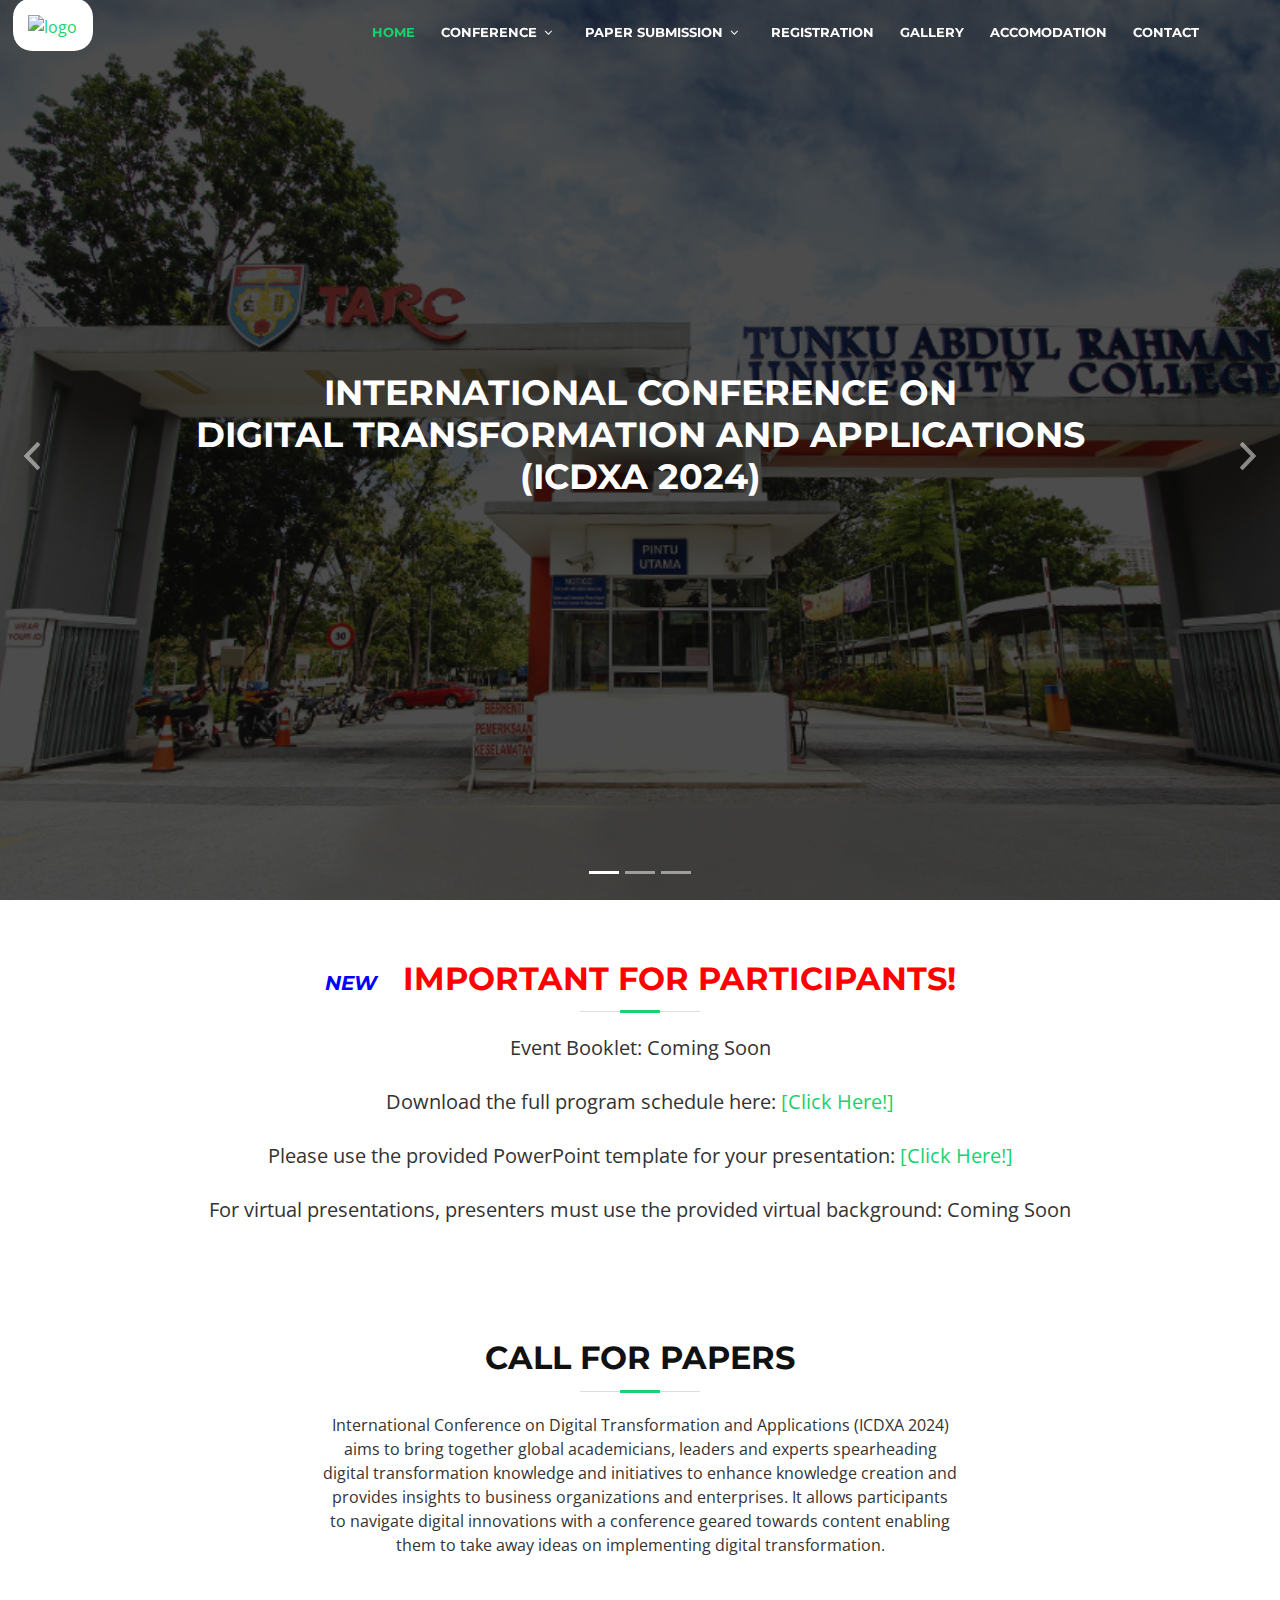
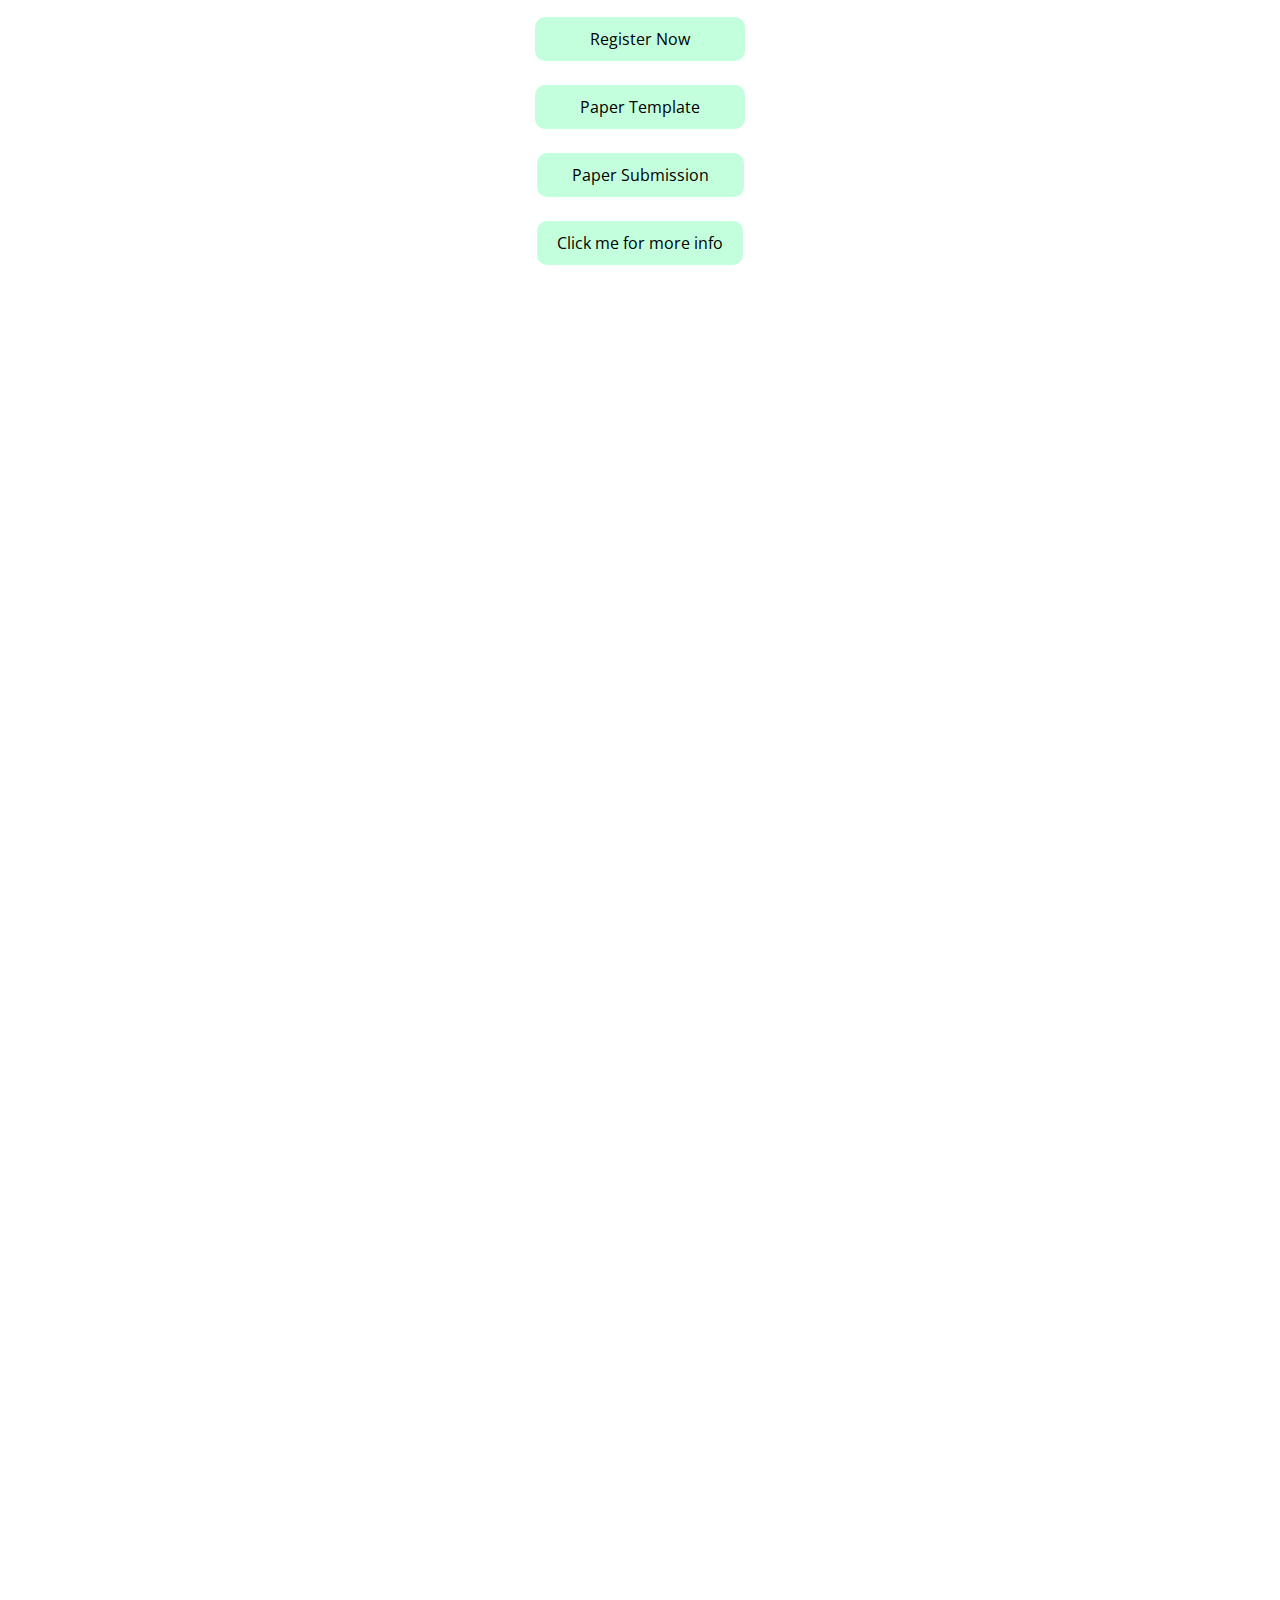
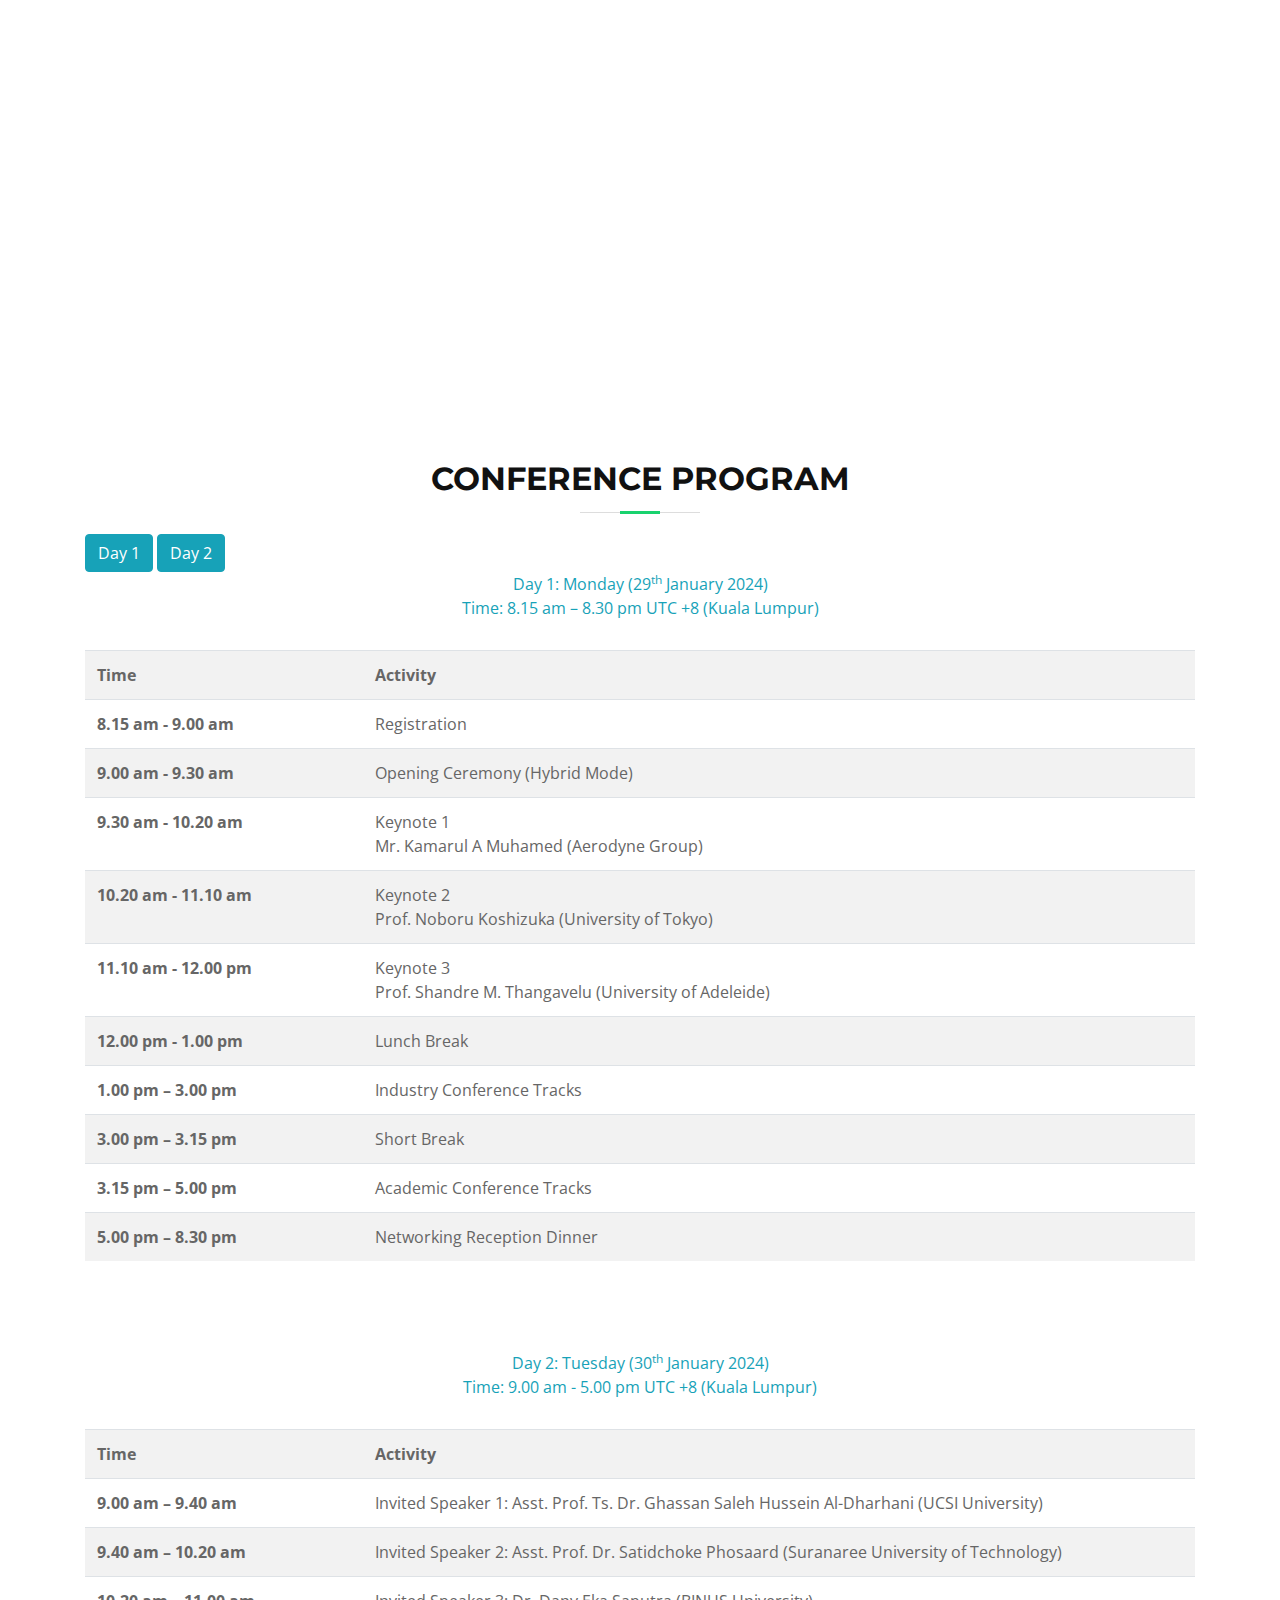
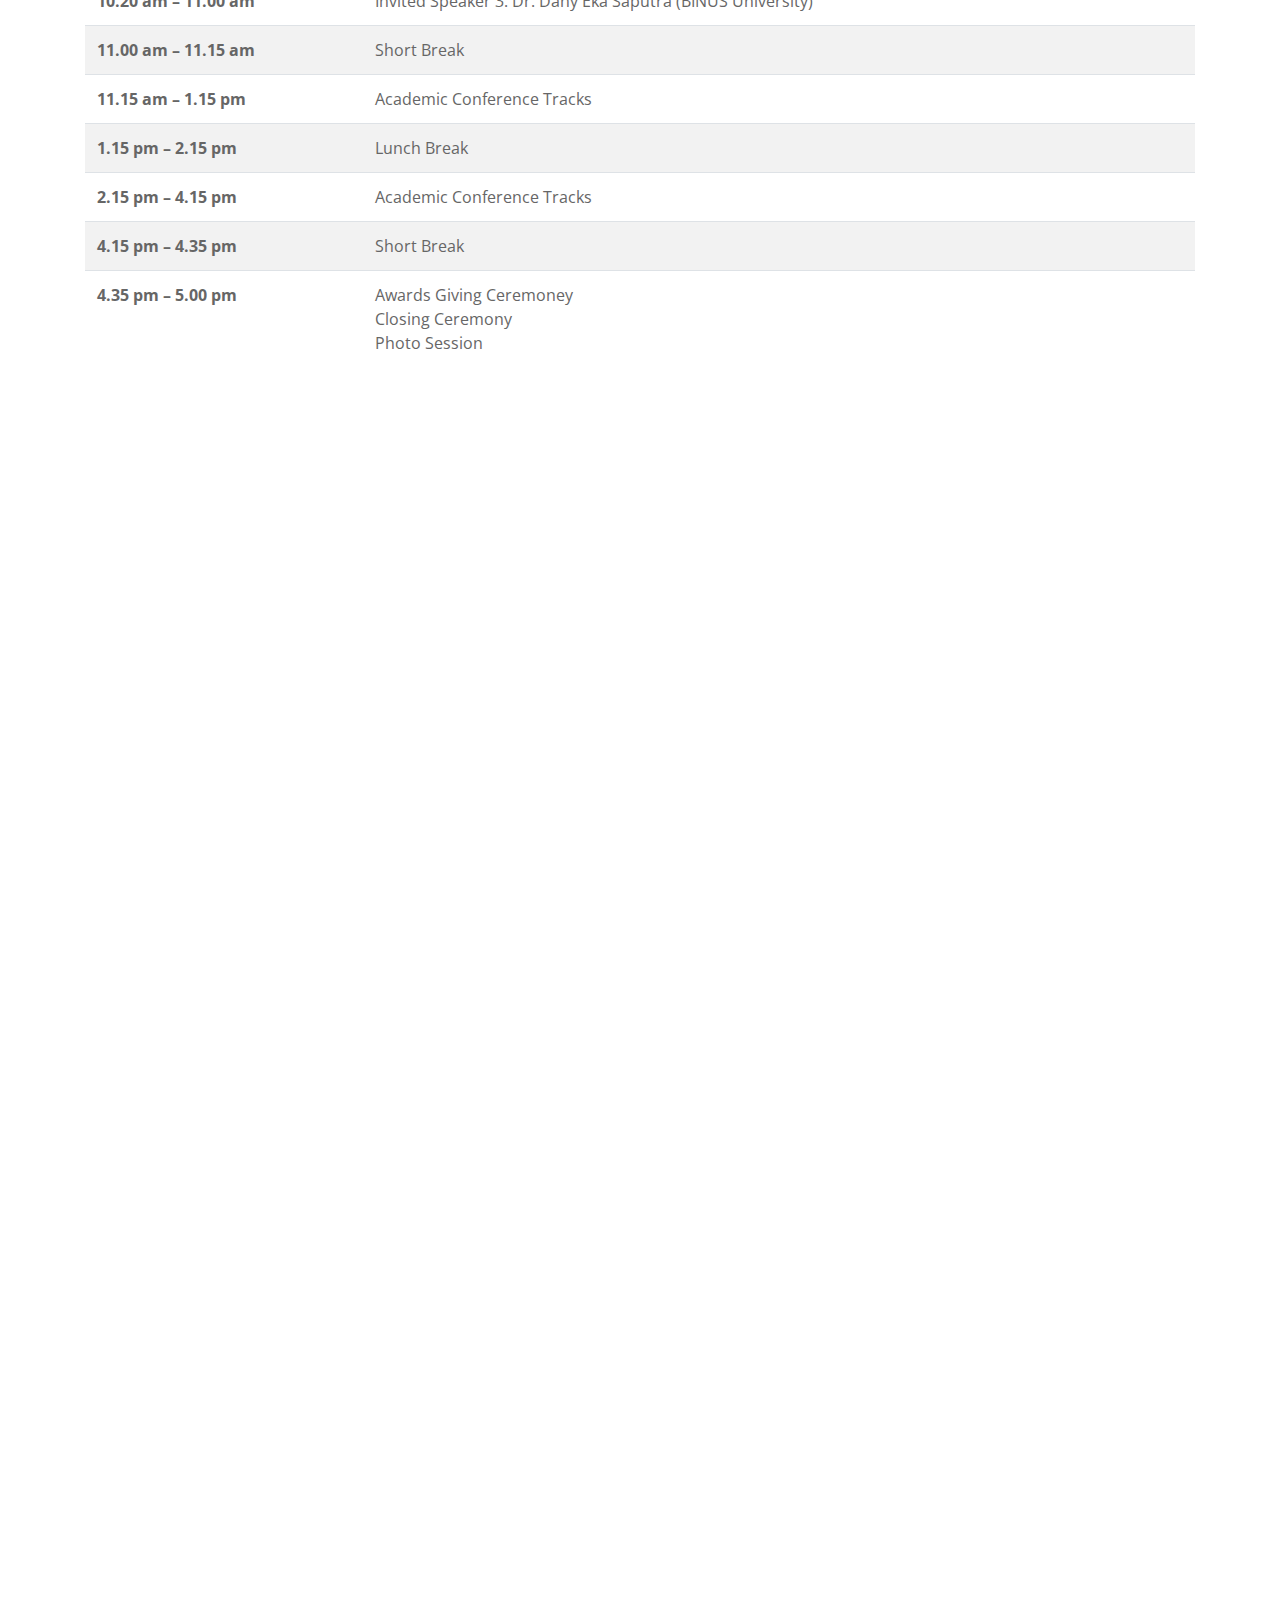
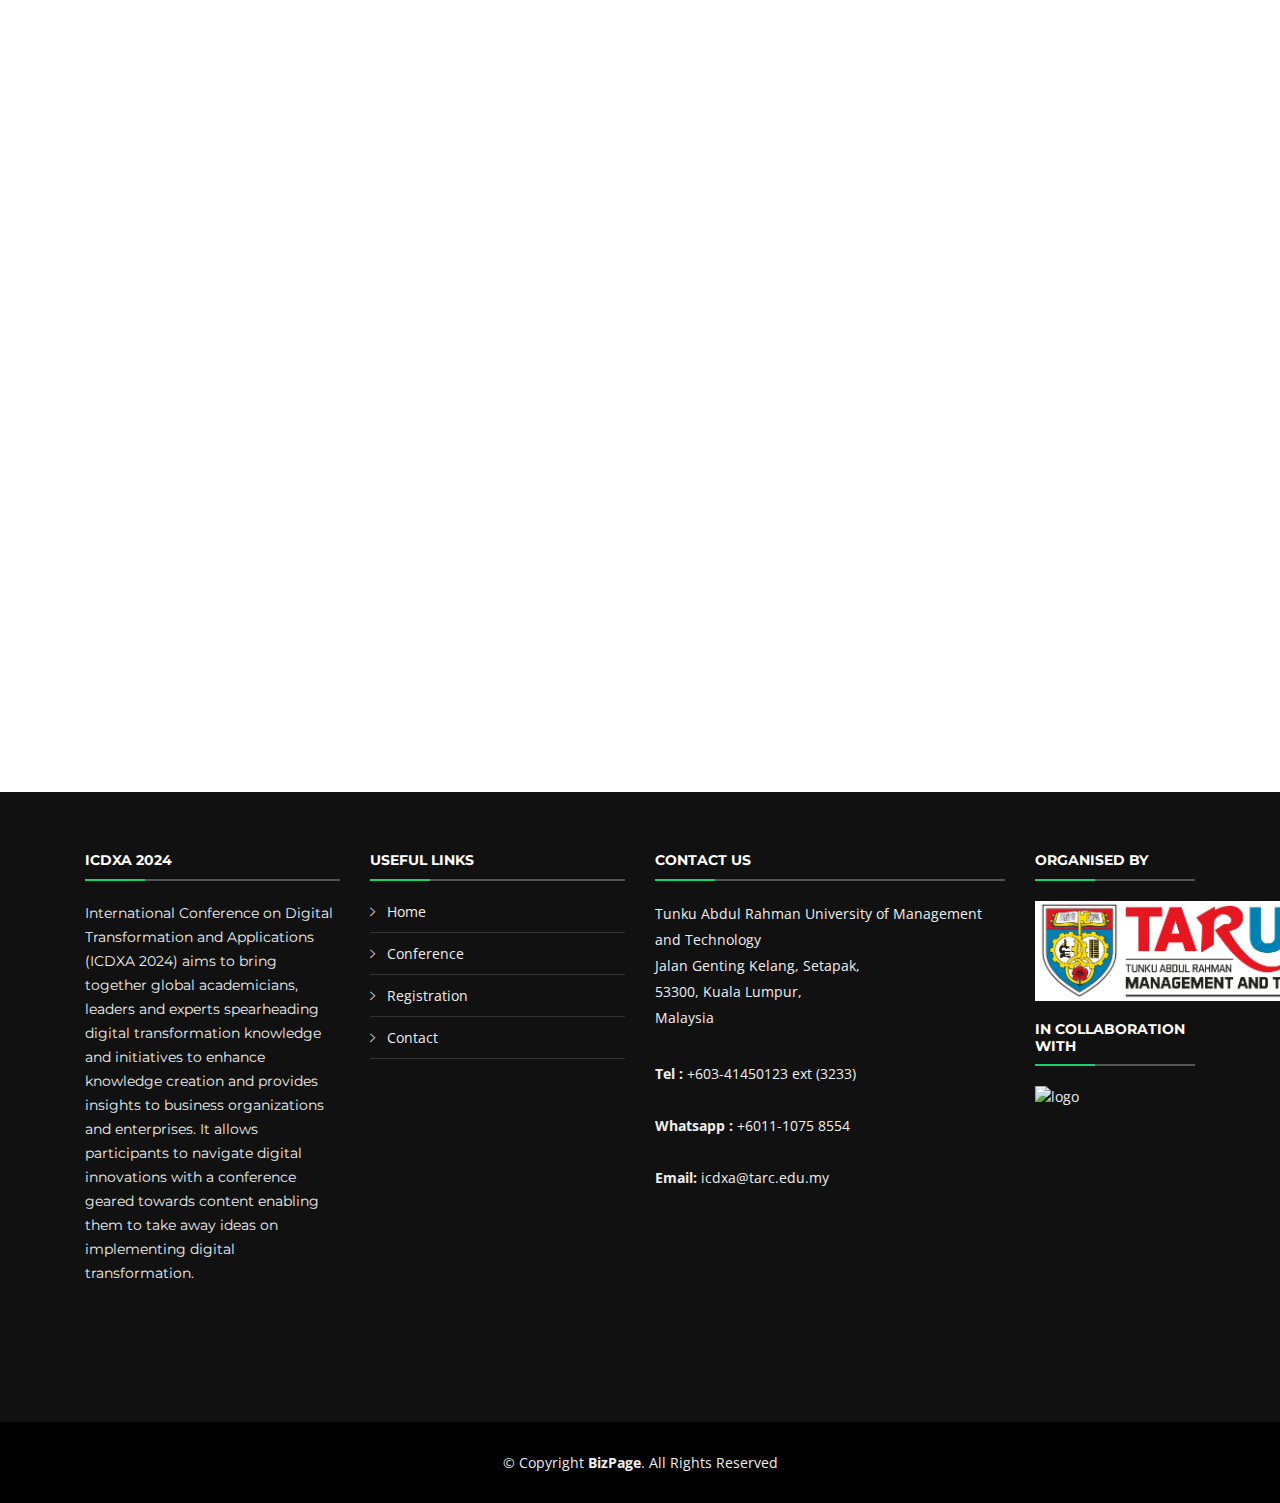
==== index.html @ 0aa887f3 "Merge branch 'main' of https://github.com/ICDXA/icdxa" ====
﻿<!DOCTYPE html>
<html lang="en">

<head>
  <meta charset="utf-8">
  <title>ICDXA 2024</title>
  <meta content="width=device-width, initial-scale=1.0" name="viewport">
  <meta name="description" content="The 1st International Conference on Digital Transformation and Applications brings you a unique experience with the speeches from renowned speakers, 
best presentations, roundtable discussions, networking opportunities and many more.">
  <meta name="keywords"
    content="ICDXA, ICDXA 2021, Digital Transformations, International Conference, Data Science and Analytics, Computational Intelligence, Infrastructure and Security, Internet of Things, Digital Innovations and Applications, Paper Submission, ">

  <!-- Favicons -->
  <link href="img/logo.png" rel="icon">
  <link href="img/logo.png" rel="apple-touch-icon">
  <link href="img/favicon.png" rel="icon" type="image/img" />
 
  <!-- Google Fonts -->
  <link href="https://fonts.googleapis.com/css?family=Open+Sans:300,300i,400,400i,700,700i|Montserrat:300,400,500,700"
    rel="stylesheet">

  <!-- Bootstrap CSS File -->
  <link href="lib/bootstrap/css/bootstrap.min.css" rel="stylesheet">

  <!-- Libraries CSS Files -->
  <link href="lib/font-awesome/css/font-awesome.min.css" rel="stylesheet">
  <link href="lib/animate/animate.min.css" rel="stylesheet">
  <link href="lib/ionicons/css/ionicons.min.css" rel="stylesheet">
  <link href="lib/owlcarousel/assets/owl.carousel.min.css" rel="stylesheet">
  <link href="lib/lightbox/css/lightbox.min.css" rel="stylesheet">

  <!-- Main Stylesheet File -->
  <link href="css/style.css" rel="stylesheet">


</head>

<body>
<!--   <div id="alert" class="alert alert-warning alert-dismissible fade show" role="alert">
    Hey there, if you're a presenter, kindly click on the link to <a href="#presenter-alert">view the research presentation schedule</a>
    <button type="button" class="close" data-dismiss="alert" aria-label="Close">
      <span aria-hidden="true">&times;</span>
    </button>
  </div> -->

  <!--==========================
    Header
  ============================-->
  <header id="header" > <!-- style="top: clamp(40px, 7vh, 50px);" -->
    <div class="container-fluid" id="navbar"> 
      <div id="logo">
        <a href="index.html"><img src="img/ICDXA2024_LOGO.png" alt="logo"></a>
      </div>

      <nav id="nav-menu-container">
        <ul class="nav-menu">
          <li class="menu-active"><a href="index.html">Home</a></li>
          <li class="menu-has-children">
            <a href="index.html">Conference</a>
            <ul>
              <li><a href="keynote.html#keynote">Keynote Speaker Profile</a></li>
              <li><a href="academicSpeaker.html">Academic Speaker Profile</a></li>
              <li><a href="index.html#committee">Conference Chair & Committee</a></li>
              <li><a href="index.html#date">Important Dates</a></li>
              <li><a href="program.html#program">Conference Program</a></li>
<!--               <li><a href="objective.html#objective">Conference Objectives</a></li>
              <li><a href="venue.html#venue">Venue</a></li> -->
            </ul>
          </li>
          <li class="menu-has-children"><a href="fullpaper.html#fullpaper">Paper Submission</a>
            <ul>
              <li><a href="index.html#call">Call For Papers</a></li>
              <li><a href="fullpaper.html#fullpaper">Full Paper Guidelines</a></li>
            </ul>
          </li>
          <!--<li><a href="#">Publicationa</a></li>-->
          <li><a href="register.html">Registration</a></li>
          <li><a href="gallery.html#gallery">Gallery</a></li>
          <li><a href="accomodation.html">Accomodation</a></li>
          <li><a href="contact.html#contact">Contact</a></li>
        </ul>
      </nav><!-- #nav-menu-container -->
    </div>
  </header><!-- #header -->

  <!--==========================
    Intro Section
  ============================-->
  <section id="intro">
    <div class="intro-container">
      <div id="introCarousel" class="carousel slide carousel-fade" data-ride="carousel">

        <ol class="carousel-indicators"></ol>

        <div class="carousel-inner" role="listbox">

          <div class="carousel-item active">
            <div class="carousel-background"><img src="img/intro-carousel/maingate.png" alt=""></div>
            <div class="carousel-container">
              <div class="carousel-content">
                <h2>INTERNATIONAL CONFERENCE ON <br />DIGITAL TRANSFORMATION AND APPLICATIONS<br/> (ICDXA 2024)</h2>
                <!--<p>Kuala Lumpur, Malaysia</p><h4>14-16 January 2020</h4>-->

              </div>
            </div>
          </div>

          <div class="carousel-item">
            <div class="carousel-background"><img src="img/Tunku-Abdul-Rahman-University-Malaysia.jpg" alt=""></div>
            <div class="carousel-container">
              <div class="carousel-content">
                <h2>In Tunku Abdul Rahman University of Management and Technology,<br> Kuala Lumpur, Malaysia </h2>
                <p>INTERNATIONAL CONFERENCE ON DIGITAL TRANSFORMATION AND APPLICATIONS <br />(ICDXA 2024)</p>

              </div>
            </div>
          </div>

          <div class="carousel-item">
            <div class="carousel-background"><img src="img/buildings-city-downtown-94420.jpg" alt=""></div>
            <div class="carousel-container">
              <div class="carousel-content">
                <h2>On 29<sup>th</sup> - 30<sup>th</sup> JANUARY 2024</h2>
                <p>INTERNATIONAL CONFERENCE ON DIGITAL TRANSFORMATION AND APPLICATIONS <br />(ICDXA 2024)</p>
              </div>
            </div>
          </div>

        </div>

        <a class="carousel-control-prev" href="#introCarousel" role="button" data-slide="prev">
          <span class="carousel-control-prev-icon ion-chevron-left" aria-hidden="true"></span>
          <span class="sr-only">Previous</span>
        </a>

        <a class="carousel-control-next" href="#introCarousel" role="button" data-slide="next">
          <span class="carousel-control-next-icon ion-chevron-right" aria-hidden="true"></span>
          <span class="sr-only">Next</span>
        </a>

      </div>
    </div>
  </section><!-- #intro -->

    <!--Toast message-->
    <div id="toastContainer" aria-live="polite" aria-atomic="true">
      <div id="alertToast" class="toast" role="alert" aria-live="assertive" aria-atomic="true">
          <div class="toast-header">
              <i class="ion-alert mr-2"></i>
              <strong class="mr-auto">Alert Bot</strong>
              <small class="text-muted">Just Now</small>
              <button type="button" class="ml-2 mb-1 close" data-dismiss="toast" aria-label="Close">
                  <span aria-hidden="true">&times;</span>
              </button>
          </div>
          <div class="toast-body">
                Hey there 😊 If you're a presenter, kindly click on the button to view the research presentation schedule. 
                <a href="#presenter-alert"><button id="scheduleShow" type="button" class="btn btn-primary" data-dismiss="toast" aria-label="Close">View</button></a>
          </div>
      </div>    
  </div>                


  <main id="main">

    <!--==========================
      About Us Section
    ============================-->
    <section id="about">
      
      <div class="container" id="call">

        <header class="section-header" style="margin-bottom: 90px;">
          <h3 style="color: red;"><span class="blink">New</span>&nbsp;&nbsp;Important for Participants!</h3>
          <p class="important-details">Event Booklet: Coming Soon</p>
          <p class="important-details">Download the full program schedule here: <a href="ICDXA2024-ProgramSchedule.pdf">[Click Here!]</a></p> 
          <p class="important-details">Please use the provided PowerPoint template for your presentation: <a href="ICDXA 2024 Template.potx">[Click Here!]</a></p> 
          <p class="important-details">For virtual presentations, presenters must use the provided virtual background: Coming Soon</p>  

        

          <!-- <a href="">[Click Here!]</a> -->
        </header>

        <header class="section-header">
          <h3>Call for papers</h3>
          <div class="row">
            <p class=" col-lg-7">
              International Conference on Digital Transformation and Applications (ICDXA 2024) aims to bring 
              together global academicians, leaders and experts spearheading digital transformation knowledge and 
              initiatives to enhance knowledge creation and provides insights to business organizations and enterprises. 
              It allows participants to navigate digital innovations with a conference geared towards content enabling 
              them to take away ideas on implementing digital transformation.
            </p>
          </div>
        <div align="center"><a target="_blank" href="https://docs.google.com/forms/d/e/1FAIpQLSeeX1s0SevgYkoo8mSO39kbCB70aVnSOt0sa7i-o-59VffDgQ/viewform">
            <button class="call_for_paper_btn flashing_btn" style="padding: 10px 55px 10px 55px;" >Register Now</button>
        </a></div>
        <br>
        <div align="center"><a target="_blank" href="230907_ICDXA 2024 Paper Template_V2.docx">
          <button class="call_for_paper_btn" style="padding: 10px 45px 10px 45px;"> Paper Template</button>
        </a></div>
        <br>
          <div align="center"><a target="_blank" href="https://easychair.org/conferences/?conf=icdxa2024">
            <button class="call_for_paper_btn" style="padding: 10px 35px 10px 35px;"> Paper Submission</button>
          </a></div>
          <br>
          
          
          <div align="center"><a target="_blank" href="ICDXA 2024 Flyer.pdf">
            <button class="call_for_paper_btn info_btn" style="padding: 10px 20px 10px 20px;">Click me for more info</button>
            
          </a></div> 
          
        </header>
      </div>
    </section><!-- #about -->

    <!--==========================
      Services Section
    ============================-->
    <section id="services">
      <div class="container">

        <header class="section-header wow fadeInUp">
          <h3>Tracks</h3>
          <p>The technical programmes include the following tracks, but are not limited to :</p>
        </header>

        <div class="row">
          <div class="col-lg-4 col-md-6 box wow bounceInUp" data-wow-duration="1.4s">
            <div class="icon"><i class="ion-ios-analytics-outline"></i></div>
            <h4 class="title">Industry 4.0 and Digital Transformation</h4>
            <p class="description">
              <ul>
                <li>Industry 4.0 Pillars</li>
                <li>Additive Manufacturing</li>
                <li>System Integration</li>
                <li>Autonomous Robots</li>
                <li>Infrastructure</li>
                <li>Internet of Things</li>
                <li>Advanced Materials</li>
              </ul>
              <!-- Smart devices, IoT, autonomous systems, manufacturing automation, engineering,
              reference architecture,
              Manufacturing chain management, agriculture 4.0, construction 4.0, smart city, e-commerce, e-learning,
              digital
              business, digital culture, digital marketing, enterprise innovation and etc. -->
            </p>
          </div>
          <div class="col-lg-4 col-md-6 box wow bounceInUp" data-wow-duration="1.4s">
            <div class="icon"><i class="ion-arrow-graph-up-right"></i></div>
            <h4 class="title">Computing and Internet Technology</h4>
            <p class="description">
              <ul>
                <li>Artificial Intelligence</li>
                <li>Computational Intelligence</li>
                <li>Image Processing</li>
                <li>Augmented Reality</li>
                <li>Cybersecurity</li>
                <li>Cloud Computing</li>
                <li>Data Management</li>
              </ul>
              <!-- Big data, text and sentiment analytics, data mining, predictive analytics, data
              engineering, business intelligence, bio informatic analytics, mathematics/statistics for data science,
              etc. -->
            </p>
          </div>
          <!-- <div class="col-lg-4 col-md-6 box wow bounceInUp" data-wow-duration="1.4s">
            <div class="icon"><i class="ion-calculator"></i></div>
            <h4 class="title">Computational Mathematics and Statistics</h4>
            <p class="description">
              Artificial intelligence, pattern recognition, deep learning, machine learning, digital image processing,
              evolutionary
              algorithms, robotics, hybrid human-AI, fuzzy logic systems, swarm intelligence, genetic algorithms, etc
            </p>
          </div> -->
          <div class="col-lg-4 col-md-6 box wow bounceInUp" data-wow-delay="0.1s" data-wow-duration="1.4s">
            <div class="icon"><i class="ion-ios-barcode-outline"></i></div>
            <h4 class="title">Computational Mathematics and Data Science</h4>
            <p class="description">
              <ul>
                <li>Data Science,</li>
                <li>Big Data Analytics</li>
                <li>Machine Learning and Data Mining</li>
                <li>Computer Simulation</li>
                <li>Computational Mathematics</li>
                <li>Computational Statistics</li>
                <li>Computational Optimization</li>
              </ul>
              <!-- Cluster, cloud, grid, and fog computing, scalable architecture, 5G infrastructure, networking, cyber
              security, secure
              architecture, biometric technology, digital forensics, cryptography, blockchain, crime detection and
              prevention, etc. -->
            </p>
          </div>
          <div class="col-lg-4 col-md-6 box wow bounceInUp" data-wow-delay="0.1s" data-wow-duration="1.4s">
            <div class="icon"><i class="ion-lightbulb"></i></div>
            <h4 class="title">Digital Innovation and Business Applications</h4>
            <p class="description">
              <ul>
                <li>Business Process Automation</li>
                <li>Digital Marketing</li>
                <li>Customer Experience</li>
                <li>Digital Leadership and Change Management</li>
                <li>E-science/Smart Agriculture</li>
                <li>E-learning</li>
                <li>E-Life</li>
              </ul>
              <!-- Advanced technologies specialized in digital business, digital accounting, digital marketing, e-commerce,
              e-learning, e-agriculture, e-science, e-government, e-life etc.
              For IoT localization, autonomous systems, embedded systems, low-power chip/system design,
              dependable communication protocol, crowd sourcing, control and navigation systems, engineering, quantum
              computing, smart cities, mobile computing and application, augmented reality, virtual reality, etc. -->
            </p>
          </div>
        </div>
        <p class="description"></p>
      </div>
    </section><!-- #services -->

    <!--==========================
      Call To Action Section
    ============================-->
    <section id="call-to-action" class="wow fadeInUp">
      <div class="container text-center" id="date">
        <h3>IMPORTANT DATE</h3> <br><br>
        <table class="mx-auto text-left">
          <tr>
            <!-- <td>
              <p>Submission of Full Paper : </p>
            </td>
            <td class="text-left">
              <p><strong><del>15<sup>th</sup> August 2021</del></strong></p>
            </td>
            <td>
              <p><strong>10<sup>th</sup> September 2021</strong></p>
            </td>
          </tr>
          <tr>
            <td>
              <p>Notification of Paper Acceptance : </p>
            </td>
            <td class="text-left">
              <p><strong><del>15<sup>th</sup> – 31<sup>th</sup> August 2021</del></strong></p>
            </td>
            <td>
              <p><strong>8<sup>th</sup> October 2021</strong></p>
            </td>
          </tr>
          <tr>
            <td>
              <p>Submission of Camera-Ready Papers : &nbsp;&nbsp;</p>
            </td>
            <td class="text-left">
              <p><strong><del>15<sup>th</sup> September 2021</del></strong></p>
            </td>
            <td>
              <p><strong>15<sup>th</sup> October 2021</strong></p>    
            </td>
          </tr>
          <tr>
            <td>
              <p>Registration Deadline :</p>
            </td>
            <td class="text-left">
              <p><strong>15<sup>th</sup> October 2021</strong></p>
            </td>
          </tr>
          <tr>
            <td>
              <p>Conference paper presentation : </p>
            </td>
            <td class="text-left">
              <p><strong>25<sup>th</sup> October 2021</strong></p>
            </td>
          </tr> -->
          <tr>
            <td>
              <p>Call for Paper and Submission Date : </p>
            </td>
            <td class="text-left">
              <p><strong> 21<sup>st</sup> July 2023</strong></p>
            </td>
          </tr>
          <tr>
            <td>
              <p>Review Period Date : </p>
            </td>
            <td class="text-left">
              <p><strong> 1<sup>st</sup> September - 30<sup>th</sup> November 2023</strong></p>
            </td>
          </tr>
          <tr>
            <td>
              <p>Paper Selection by Editorial Board Members Date : </p>
            </td>
            <td class="text-left">
              <p><strong> 1<sup>st</sup> September - 30<sup>th</sup> November 2023</strong></p>
            </td>
          </tr>
          <tr>
            <td>
              <p>Full Paper Submission Due Date : </p>
            </td>
            <td class="text-left">
              <p><s><strong> 30<sup>th</sup> September 2023</strong> &nbsp; <strong> 15<sup>th</sup> November 2023</strong></s> &nbsp; <strong> 30<sup>th</sup> November 2023</strong></p>              
            </td>
          </tr>
          <tr>
            <td>
              <p>Notification of Acceptance Date : </p>
            </td>
            <td class="text-left">
              <p><strong> 15<sup>th</sup> September - 15<sup>th</sup> December 2023</strong></p>
            </td>
          </tr>
          <tr>
            <td>
              <p>Camera-ready Paper Due Date : </p>
            </td>
            <td class="text-left">
              <p><s><strong> 31<sup>th</sup> December 2023</strong></s>  &nbsp; <strong> 31<sup>th</sup> December 2023</strong></p>
            </td>
          </tr>
          <tr>
            <td>
              <p>Closing Registration Date : </p>
            </td>
            <td class="text-left">
              <p><strong> 31<sup>st</sup> December 2023</strong></p>
            </td>
          </tr>
          <tr>
            <td>
              <p>Conference Paper Presentation Date : </p>
            </td>
            <td class="text-left">
              <p><strong> 29<sup>th</sup> – 30<sup>th</sup> January 2024</strong></p>
            </td>
          </tr>
          <tr>
            <td>
              <p>Conference Date : </p>
            </td>
            <td class="text-left">
              <p><strong> 29<sup>th</sup> – 30<sup>th</sup> January 2024</strong></p>
            </td>
          </tr>
          
        </table>
      </div>
    </section><!-- #call-to-action -->
    <section id="about">
      <section id="Program" class="container">
        <header class="section-header">
          <h3>Conference Program</h3>
          <button type="button" class="btn btn-info" onClick="location.href='#d1'">Day 1</button>
          <button type="button" class="btn btn-info" onClick="location.href='#d2'">Day 2</button>

          <figure id="d1">
            <p class="text-info p-0">
              Day 1: Monday (29<sup>th</sup> January 2024) <br>
              Time: 8.15 am – 8.30 pm UTC +8 (Kuala Lumpur)
            </p>
            <table class="table table-striped">
              <tr>
                <th>Time</th>
                <th>Activity</th>
              </tr>
              <tr>
                <th>8.15 am - 9.00 am</th>
                <td>
                  Registration                
                </td>
              </tr>
              <tr>
                <th>9.00 am - 9.30 am</th>
                <td>
                  <!-- Welcome speech <br>
                  Assoc. Prof. Dr. Lee Wah Pheng, Chair, ICDXA 2021 <br>
                  Prof. Dr. Lim Tong Ming, Chair, IIPC 2021 -->
                  Opening Ceremony (Hybrid Mode)
                </td>
              </tr>
              <tr>
                <th>9.30 am - 10.20 am</th>
                <td>
                  <!-- Opening address <br>
                  Prof. Ir. Dr. Lee Sze Wei, President, TAR UC -->
                  Keynote 1 <br> Mr. Kamarul A Muhamed (Aerodyne Group)
<!--                   The keynote provides panel discussion on how technologies and trends are driving enterprise digital transformation.
                  An industry expert will be invited to critically discuss the key enablers of digital transformation, such as 5G technology,
                  infrastructure for omni-channel business, and digital innovations that enhance digital customer experience. -->
                </td>
              </tr>
              <tr>
                <th>10.20 am - 11.10 am</th>
                <td>
                  Keynote 2 <br> Prof. Noboru Koshizuka (University of Tokyo)
                </td>
              </tr>
              <tr>
                <th>11.10 am - 12.00 pm</th>
                <td>
                  <!-- Launching Ceremony <br>
                  Video Presentation <br>
                  Online Photo Session -->
                  Keynote 3 <br> Prof. Shandre M. Thangavelu (University of Adeleide)
<!--                   The keynote provides an insight of leading research on emerging technologies related to digital transformation driving 
                  industry 4.0. A key research leader will be invited to present the key enablers of digital transformation, such as artificial intelligence,
                  big data analytics, frameworks and policies, that drives all different industries. -->
                </td>
              </tr>
              <tr>
                <th>12.00 pm - 1.00 pm</th>
                <td>
                  <!-- Keynote 1 <br>
                  Title: The Impact and Challenges of Post Covid-19 on SMI/SMEs Digitalization in Malaysia <br>
                  Presenter: Tan Sri Dato’ Soh Thian Lai (PSM, DIMP) -->
                  Lunch Break
                </td>
              </tr>
              <tr>
                <th>1.00 pm – 3.00 pm</th>
                <td>
                  <!-- Keynote 2 <br>
                  Title: Moving Sustainable and Scalable Digital Transformation Forward of SMI/SMEs in Malaysia <br>
                  Presenter: Assoc. Prof. Dr. Lee Wah Pheng (Head of Centre for Postgraduate Studies and Research) -->
                  Industry Conference Tracks
                </td>
              </tr>
              <tr>
                <th>3.00 pm – 3.15 pm</th>
                <td>Short Break</td>
              </tr>
              <tr>
                <th>3.15 pm – 5.00 pm</th>
                <td>
                  <!-- Plenary Session 1 <br>
                  Title: IFactory Smart Manufacturing Solution for Shop Floor Real Time Monitoring <br>
                  Presenter: Mr. Ryan Lai (Business Development Manager, Advantech) -->
                  Academic Conference Tracks
                </td>
              </tr>
              <tr>
                <th>5.00 pm – 8.30 pm</th>
                <td>
                  <!-- Plenary Session 2 <br>
                  Title: Empower Hybrid Work Model in the Post COVID-19 Era using a Cloud-Based Enterprise Resource Planning (ERP) Solution <br> 
                  Presenter: Ian John (Country Head, Simplify Consulting Sdn Bhd) -->
                  Networking Reception Dinner
                </td>
              </tr>
              <!-- <tr>
                <th>2.30 pm – 3.15 pm</th>
                <td>
                  Plenary Session 3 <br>
                  Title: AI Learning & Development, All in Huawei CLOUD ModelArts <br>
                  Presenter: Richard Lin	(AI Expert, Huawei Cloud)
                </td>
              </tr>
              <tr>
                <th>3.15 pm – 3.30 pm</th>
                <td>
                  Break
                </td>
              </tr>
              <tr>
                <th>3.30 pm – 4.15 pm</th>
                <td>
                  Plenary Session 4 <br>
                  Title: Transforming Unstructured Data into Actionable Insights through Artificial Intelligence <br>
                  Presenter: Dr. Yu Yong Poh	(Lead Technical Trainer, AirAsia)
                </td>
              </tr>
              <tr>
                <th>4.15 pm – 5.00 pm</th>
                <td>
                  Plenary Session 5 <br>
                  Title: OCTANE - Creating Digital Twins to Help Opening Business Opportunities through Asset Data Integration and Sharing between Enterprises <br>
                  Presenter: Dr. Lim Yee Mei (CEO, GMCM)
                </td>
              </tr> -->

            </table>
          </figure>
          
          <figure id="d2">
            <p class="text-info p-0">
              Day 2: Tuesday (30<sup>th</sup> January 2024) <br>
              Time: 9.00 am - 5.00 pm UTC +8 (Kuala Lumpur)
            </p>
            <table class="table table-striped">
              <tr>
                <th>Time</th>
                <th>Activity</th>
              </tr>
              <tr>
                <th>9.00 am – 9.40 am</th>
                <td>Invited Speaker 1: Asst. Prof. Ts. Dr. Ghassan Saleh Hussein Al-Dharhani (UCSI University) </td>
              </tr>
              <tr>
                <th>9.40 am – 10.20 am</th>
                <td>
                  <!-- Welcoming & Keynote (Research)
                    Prof. Dr. Lim Tong Ming, Chair, IIPC 2021 -->
                    Invited Speaker 2: Asst. Prof. Dr. Satidchoke Phosaard (Suranaree University of Technology)
                </td>
              </tr>
              <tr>
                <th>10.20 am – 11.00 am</th>
                <td>
                    Invited Speaker 3: Dr. Dany Eka Saputra (BINUS University)
                </td>
              </tr>
              <!-- <tr>
                <th>10.30 am – 10.45 am</th>
                <td>Research Presentation Parallel Tracks (Session 1)</td>
              </tr> -->
              <tr>
                <th>11.00 am – 11.15 am</th>
                <td>Short Break</td>
              </tr>
              <tr>
                <th>11.15 am – 1.15 pm</th>
                <td>Academic Conference Tracks</td>
              </tr>
              <tr>
                <th>1.15 pm – 2.15 pm</th>
                <td>Lunch Break</td>
              </tr>
              <tr>
                <th>2.15 pm – 4.15 pm</th>
                <td>Academic Conference Tracks</td>
              </tr>
              <tr>
                <th>4.15 pm – 4.35 pm</th>
                <td>Short Break</td>
              </tr>
              <!-- <tr>
                <th>3.30 pm – 4.45 pm</th>
                <td>Research Presentation Parallel Tracks (Session 4)</td>
              </tr>
              <tr>
                <th>4.45 pm – 5.00 pm</th>
                <td>Short Break</td>
              </tr> -->
              <tr>
                <th>4.35 pm – 5.00 pm</th>
                <td>
                  Awards Giving Ceremoney <br>
                  <!-- ICDXA: Best Paper <br> -->
                  Closing Ceremony <br>
                  Photo Session
                </td>
              </tr>
            </table>
<!--             <div id="presenter-alert" class="alert alert-info" role="alert">
              <h4 class="alert-heading">For presenters:</h4>
              <ol>
                <li>
                  Kindly download the
                  <a target="_blank" href="Day 2 (Research Presentation Schedule).pdf" download>
                    <button class="btn btn-outline-light alert-link"><i class="fa fa-download"></i>Day 2 (Research Presentation Schedule) PDF</button>
                  </a>
                  for your reference.
                </li>
                <li>
                  Kindly download and use the provided
                  <a target="_blank" href="img/Google Meet Virtual Background Image (For Presentation Use).png" download>
                    <button class="btn btn-outline-light alert-link"><i class="fa fa-download"></i>Google Meet Virtual Background Image</button>
                  </a>
                  during your presentation.
                </li>
              </ol>
            </div> -->
          </figure>
        </header>

        <section id="services">
          <div class="container" style="text-align: center" id="committee">
            <header class="section-header wow fadeInUp">
              <h3>Organizing Committees</h3>
            </header>
            <br>
            <div class="row">
              <div class="col-lg-4 col-md-6 box wow bounceInUp" data-wow-duration="1.4s">
                <div class="icon"><i class="ion-ios-people-outline"></i></div>
                <h4 class="title">Chairman</h4>
                <p class="description">Assoc. Prof. Dr. Chin Wan Yoke</p>
              </div>
              <div class="col-lg-4 col-md-6 box wow bounceInUp" data-wow-duration="1.4s">
                <div class="icon"><i class="ion-ios-people-outline"></i></div>
                <h4 class="title">Co-Chair</h4>
                <p class="description">Prof. Dr. Lim Tong Ming</p>
              </div>
              <div class="col-lg-4 col-md-6 box wow bounceInUp" data-wow-duration="1.4s">
                <div class="icon"><i class="ion-ios-people-outline"></i></div>
                <h4 class="title">Vice-Chair </h4>
                <p class="description">Asst. Prof. Dr. Wong Thein Lai</p>
              </div>
<!--               <div class="col-lg-4 col-md-6 box wow bounceInUp" data-wow-delay="0.1s" data-wow-duration="1.4s">
                <div class="icon"><i class="ion-ios-people-outline"></i></div>
                <h4 class="title">Vice-Chair (Research)</h4>
                <p class="description">Dr. Chin Wan Yoke</p>
              </div> -->
              <div class="col-lg-4 col-md-6 box wow bounceInUp" data-wow-delay="0.1s" data-wow-duration="1.4s">
                <div class="icon"><i class="ion-ios-people-outline"></i></div>
                <h4 class="title">Secretary</h4>
                <p class="description">Asst. Prof. Dr. Chang Kai Ming (Chief Editor) (IEEE)</p>
                <!-- <p class="description">To be appointed (Vice)</p> -->
              </div>
              <div class="col-lg-4 col-md-6 box wow bounceInUp" data-wow-delay="0.1s" data-wow-duration="1.4s">
                <div class="icon"><i class="ion-ios-people-outline"></i></div>
                <h4 class="title">Treasurer</h4>
                <p class="description">
                  Asst. Prof. Dr. Kee Boon Hui <br>
                  Ms. Yap Saw Teng (Vice 1)<br>
                  Asst. Prof. Dr. See Kwee Teck (Vice 2)
                </p>
              </div>
            </div>
          </div>

          <div class="container" style="text-align: center" id="committee">
            <header class="section-header wow fadeInUp">
              <h3>Technical Program Committee</h3>
            </header>
            <br>
            <div class="row">
<!--               <div class="col-lg-4 col-md-6 box wow bounceInUp" data-wow-duration="1.4s">
                <div class="icon"><i class="ion-ios-people-outline"></i></div>
                <h4 class="title">Chief Editor</h4>
                <p class="description">Dr. Chan Kai Ming</p>
              </div> -->
              <div class="col-lg-4 col-md-6 box wow bounceInUp" data-wow-duration="1.4s">
                <div class="icon"><i class="ion-ios-people-outline"></i></div>
                <h4 class="title">Co-Chair for Conference Program</h4>
                <p class="description">Asst. Prof. Ts. Dr. Tan Chi Wee</p>
              </div>
              <div class="col-lg-4 col-md-6 box wow bounceInUp" data-wow-duration="1.4s">
                <div class="icon"><i class="ion-ios-people-outline"></i></div>
                <h4 class="title">Co-Chair for Proceeding</h4>
                <p class="description">Assoc. Prof. Ts. Dr. Tew Yiqi (IEEE)</p>
<!--                 <p class="description">Mr. Pang Yik Siang (Lead)</p> -->
              </div>
              <div class="col-lg-4 col-md-6 box wow bounceInUp" data-wow-duration="1.4s">
                <div class="icon"><i class="ion-ios-people-outline"></i></div>
                <h4 class="title">Technical Program Committee</h4>
                <p class="description">
                  Asst. Prof. Dr. Ho Chuk Fong <br>
                  Asst. Prof. Dr. Ng Yen Phing <br>
                  Asst. Prof. Dr. Thien Yee Von <br>
                  Assoc. Prof. Jakrapong Kaewkhao
                </p>
              </div>
              <div class="col-lg-4 col-md-6 box wow bounceInUp" data-wow-duration="1.4s">
                <div class="icon"><i class="ion-ios-people-outline"></i></div>
                <h4 class="title">Scientific Members</h4>
                <p class="description">Asst. Prof. Dr. Lim Khai Yin</p>
                <p class="description">Assoc. Prof. Dr. Goh Kam Meng</p>
              </div>
            </div>
          </div>

          <div class="container" style="text-align: center" id="committee">
            <header class="section-header wow fadeInUp">
              <h3>Event Team</h3>
            </header>
            <br>
            <div class="row">
              <div class="col-lg-4 col-md-6 box wow bounceInUp" data-wow-duration="1.4s">
                <div class="icon"><i class="ion-ios-people-outline"></i></div>
                <h4 class="title">Opening Ceremony</h4>
                <p class="description">CSS Student's Helper</p>
              </div>
              <div class="col-lg-4 col-md-6 box wow bounceInUp" data-wow-duration="1.4s">
                <div class="icon"><i class="ion-ios-people-outline"></i></div>
                <h4 class="title">Registration</h4>
                <p class="description">Ms. Joan Hau (Physical)</p>
                <p class="description">Mr. Ding Ying Hong (Physical)</p>
                <p class="description">Mr. Chua Chi Log (Online)</p>
              </div>
              <div class="col-lg-4 col-md-6 box wow bounceInUp" data-wow-duration="1.4s">
                <div class="icon"><i class="ion-ios-people-outline"></i></div>
                <h4 class="title">Venue, Transportation and Accomodation</h4>
                <p class="description">Mr. Chang Hoong Jack</p>
              </div>
              <div class="col-lg-4 col-md-6 box wow bounceInUp" data-wow-duration="1.4s">
                <div class="icon"><i class="ion-ios-people-outline"></i></div>
                <h4 class="title">Food and Beverage</h4>
                <p class="description">Ms. Lee Shee Chia</p>
              </div>
              <div class="col-lg-4 col-md-6 box wow bounceInUp" data-wow-duration="1.4s">
                <div class="icon"><i class="ion-ios-people-outline"></i></div>
                <h4 class="title">Souvenirs and T-shirt</h4>
                <p class="description">Ms. Loo Bee Wah</p>
              </div>
              <div class="col-lg-4 col-md-6 box wow bounceInUp" data-wow-duration="1.4s">
                <div class="icon"><i class="ion-ios-people-outline"></i></div>
                <h4 class="title">Photographer</h4>
                <p class="description">CSS Student's Helper</p>
              </div>
            </div>
            </div>
          </div>

          <div class="container" style="text-align: center" id="committee">
            <header class="section-header wow fadeInUp">
              <h3>Technical Team</h3>
            </header>
            <br>
            <div class="row justify-content-center">
              <div class="col-lg-4 col-md-6 box wow bounceInUp" data-wow-duration="1.4s">
                <div class="icon"><i class="ion-ios-people-outline"></i></div>
                <h4 class="title">Webpage Design</h4>
                <p class="description">Asst. Prof. Dr. Goh Ching Pang (Manager) </p>
                <p class="description">Mr. Chan Choon Kit (Vice-Manager)</p>
                <p class="description">Mr. Kevin Kwa Jun An (Lead)</p>
                <p class="description">Ms. Kelly Ong Yue Ying (Lead)</p>
              </div>
              <!-- <div class="col-lg-4 col-md-6 box wow bounceInUp" data-wow-duration="1.4s">
            <div class="icon"><i class="ion-ios-people-outline"></i></div>
            <h4 class="title">Marketing Design</h4>
            <p class="description">Bradley Ho</p>
          </div> -->
<!--               <div class="col-lg-4 col-md-6 box wow bounceInUp" data-wow-duration="1.4s">
                <div class="icon"><i class="ion-ios-people-outline"></i></div>
                <h4 class="title">Event Manager</h4>
                <p class="description">Dr. Tan Hui Yin</p>
              </div> -->
            </div>
          </div>
        </section>

  </main>

  <!--==========================
    Footer
  ============================-->
  <footer id="footer">
    <div class="footer-top">
      <div class="container">
        <div class="row">

          <div class="col-lg-3 col-md-6 footer-info">
            <h4>ICDXA 2024</h4>
            <p>
              International Conference on Digital Transformation and Applications (ICDXA 2024) aims to bring 
              together global academicians, leaders and experts spearheading digital transformation knowledge and 
              initiatives to enhance knowledge creation and provides insights to business organizations and enterprises. 
              It allows participants to navigate digital innovations with a conference geared towards content enabling 
              them to take away ideas on implementing digital transformation. 
            </p>
          </div>

          <div class="col-lg-3 col-md-6 footer-links">
            <h4>Useful Links</h4>
            <ul>
              <li><i class="ion-ios-arrow-right"></i> <a href="index.html">Home</a></li>
              <li><i class="ion-ios-arrow-right"></i> <a href="index.html#date">Conference</a></li>
              <li><i class="ion-ios-arrow-right"></i> <a href="register.html#rg">Registration</a></li>
              <li><i class="ion-ios-arrow-right"></i> <a href="contact.html#contact">Contact</a></li>
            </ul>
          </div>

          <div class="col-lg-4 col-md-6 footer-contact">
            <h4>Contact Us</h4>
            <p>
              Tunku Abdul Rahman University of Management and Technology <br>
              Jalan Genting Kelang, Setapak,<br>
              53300, Kuala Lumpur,<br>
              Malaysia <br>
            </p>
            <p>
              <strong>Tel :</strong>
              +603-41450123 ext (3233)
              <br><br>
              <strong>Whatsapp :</strong>
              +6011-1075 8554
              <br><br>
              <strong>Email:</strong>
              icdxa@tarc.edu.my
            </p>
            <!-- 
            <div class="social-links">
              <a href="https://www.facebook.com/ICDXA2021/" class="facebook" target="_blank">
                <i class="fa fa-facebook"></i>
              </a>
                
               <a href="https://www.instagram.com/symposium2020/" class="instagram"><i class="fa fa-instagram"></i></a>

              <a href="https://www.linkedin.com/authwall?trk=gf&trkInfo=AQHnHK62f-vWQQAAAWuDxPbgEWpXFGg6hL45VwNnecSimaKV2z1ORlmLXkzVHLMEN_IVHTm0gv0JIBo8By6idjoJxlOYwfog7wNuOxUWaokAOMy-nVvLn-_BcPAvJmMTLW1-kZs=&originalReferer=&sessionRedirect=https%3A%2F%2Fwww.linkedin.com%2Fin%2Fsymposium-taruc-783ba1187%2F"
                class="linkedin"><i class="fa fa-linkedin"></i></a>
                
            </div> -->
            
            
          </div>

          <div class="col-lg-2 col-md-6 footer-newsletter">
            <h4>Organised by</h4>
            <img src="img/tarumtlogo.jpg" alt="logo" height="100" width="" style="margin-bottom: 20px">

            <div class="collab">
              <h4>In Collaboration With</h4>
              <img src="img/collab.png" alt="logo" height="100" width="" style="margin-bottom: 20px">
            </div>
          </div>

          

        </div>
      </div>
    </div>

    <div class="container">
      <div class="copyright">&copy; Copyright <strong>BizPage</strong>. All Rights Reserved </div>
      <div class="credits">
        <!--
          All the links in the footer should remain intact.
          You can delete the links only if you purchased the pro version.
          Licensing information: https://bootstrapmade.com/license/
          Purchase the pro version with working PHP/AJAX contact form: https://bootstrapmade.com/buy/?theme=BizPage
        -->

      </div>
    </div>
  </footer><!-- #footer -->

  <a href="#" class="back-to-top"><i class="fa fa-chevron-up"></i></a>
  <!-- Uncomment below i you want to use a preloader -->
  <!-- <div id="preloader"></div> -->

  <!-- JavaScript Libraries -->
  <script src="lib/jquery/jquery.min.js"></script>
  <script src="lib/jquery/jquery-migrate.min.js"></script>
  <script src="lib/bootstrap/js/bootstrap.bundle.min.js"></script>
  <script src="lib/easing/easing.min.js"></script>
  <script src="lib/superfish/hoverIntent.js"></script>
  <script src="lib/superfish/superfish.min.js"></script>
  <script src="lib/wow/wow.min.js"></script>
  <script src="lib/waypoints/waypoints.min.js"></script>
  <script src="lib/counterup/counterup.min.js"></script>
  <script src="lib/owlcarousel/owl.carousel.min.js"></script>
  <script src="lib/isotope/isotope.pkgd.min.js"></script>
  <script src="lib/lightbox/js/lightbox.min.js"></script>
  <script src="lib/touchSwipe/jquery.touchSwipe.min.js"></script>
  <!-- Contact Form JavaScript File -->
  <script src="contactform/contactform.js"></script>

  <!-- Template Main Javascript File -->
  <script src="js/main.js"></script>
  <script>
    function myFunction() {
      var dots = document.getElementById("dots");
      var moreText = document.getElementById("more");
      var btnText = document.getElementById("myBtn");

      if (dots.style.display === "none") {
        dots.style.display = "inline";
        btnText.innerHTML = "Read more";
        moreText.style.display = "none";
      } else {
        dots.style.display = "none";
        btnText.innerHTML = "Read less";
        moreText.style.display = "inline";
      }
    }
  </script>
  <script>
    function showmore() {
      var rs = document.getElementById("rs");
      var morersText = document.getElementById("morers");
      var rsbtnText = document.getElementById("myRsBtn");

      if (rs.style.display === "none") {
        rs.style.display = "inline";
        rsbtnText.innerHTML = "Read more";
        morersText.style.display = "none";
      } else {
        rs.style.display = "none";
        rsbtnText.innerHTML = "Read less";
        morersText.style.display = "inline";
      }
    }
  </script>
</body>

</html>
---- css/style.css ----
/*
  Theme Name: BizPage
  Theme URL: https://bootstrapmade.com/bizpage-bootstrap-business-template/
  Author: BootstrapMade.com
  License: https://bootstrapmade.com/license/
*/

/*--------------------------------------------------------------
# General
--------------------------------------------------------------*/

html {
  scroll-behavior: smooth;
}

body {
  background: #fff;
  color: #666666;
  font-family: "Open Sans", sans-serif;
}

a {
  color: #18d26e;
  transition: 0.5s;
}

a:hover,
a:active,
a:focus {
  color: #18d36e;
  outline: none;
  text-decoration: none;
}

p {
  padding: 0;
  margin: 0 0 30px 0;
}

h1,
h2,
h3,
h4,
h5,
h6 {
  font-family: "Montserrat", sans-serif;
  font-weight: 400;
  margin: 0 0 20px 0;
  padding: 0;
}

/* Back to top button */

.back-to-top {
  position: fixed;
  display: none;
  background: #18d26e;
  color: #fff;
  width: 44px;
  height: 44px;
  text-align: center;
  line-height: 1;
  font-size: 16px;
  border-radius: 50%;
  right: 15px;
  bottom: 15px;
  transition: background 0.5s;
  z-index: 11;
}

.back-to-top i {
  padding-top: 12px;
  color: #fff;
}

/* Prelaoder */

#preloader {
  position: fixed;
  top: 0;
  left: 0;
  right: 0;
  bottom: 0;
  z-index: 9999;
  overflow: hidden;
  background: #fff;
}

#preloader:before {
  content: "";
  position: fixed;
  top: calc(50% - 30px);
  left: calc(50% - 30px);
  border: 6px solid #f2f2f2;
  border-top: 6px solid #18d26e;
  border-radius: 50%;
  width: 60px;
  height: 60px;
  -webkit-animation: animate-preloader 1s linear infinite;
  animation: animate-preloader 1s linear infinite;
}

@-webkit-keyframes animate-preloader {
  0% {
    -webkit-transform: rotate(0deg);
    transform: rotate(0deg);
  }

  100% {
    -webkit-transform: rotate(360deg);
    transform: rotate(360deg);
  }
}

@keyframes animate-preloader {
  0% {
    -webkit-transform: rotate(0deg);
    transform: rotate(0deg);
  }

  100% {
    -webkit-transform: rotate(360deg);
    transform: rotate(360deg);
  }
}

/*--------------------------------------------------------------
# Header
--------------------------------------------------------------*/
.container-fluid {
  padding: 1vw;
}

#alert {
  position: fixed;
  width: 100vw;
  text-align: center;
  z-index: 20000;
  margin-bottom: 10vh;
  border-radius: 0;
}

#alert a {
  color: inherit;
  text-decoration: underline;
}

#header {
  position: fixed;
  left: 0;
  right: 0;
  transition: all 0.5s;
  z-index: 997;
}

#header.header-scrolled {
  background: rgba(0, 0, 0, 0.8);
  padding: 0.3vw 1.5vw 0;
  padding-bottom: 0;
  transition: all 0.5s;
}

#header #logo {
  display: inline;
  background-color: white;
  padding: 1.2vw;
  border-radius: 1.5vw;
  max-width: 10vw;
}

#header #logo img {
  width: 8vw;
}

#header #logo h1 {
  font-size: 34px;
  margin: 0;
  padding: 0;
  line-height: 1;
  font-family: "Montserrat", sans-serif;
  font-weight: 700;
  letter-spacing: 3px;
}

#header #logo h1 a,
#header #logo h1 a:hover {
  color: #fff;
  padding-left: 10px;
  border-left: 4px solid #18d26e;
}

/*--------------------------------------------------------------
# Intro Section
--------------------------------------------------------------*/

#intro {
  display: table;
  width: 100%;
  height: 100vh;
  background: #000;
}

#intro .carousel-item {
  width: 100%;
  height: 100vh;
  background-size: cover;
  background-position: center;
  background-repeat: no-repeat;
}

#intro .carousel-item::before {
  content: '';
  background-color: rgba(0, 0, 0, 0.7);
  position: absolute;
  height: 100%;
  width: 100%;
  top: 0;
  right: 0;
  left: 0;
  bottom: 0;
}

#intro .carousel-container {
  display: -webkit-box;
  display: -webkit-flex;
  display: -ms-flexbox;
  display: flex;
  -webkit-box-pack: center;
  -webkit-justify-content: center;
  -ms-flex-pack: center;
  justify-content: center;
  -webkit-box-align: center;
  -webkit-align-items: center;
  -ms-flex-align: center;
  align-items: center;
  position: absolute;
  bottom: 0;
  top: 0;
  left: 0;
  right: 0;
}

#intro .carousel-background img {
  max-width: 100%;
}

#intro .carousel-content {
  text-align: center;
}

#intro h2 {
  color: #fff;
  margin-bottom: 30px;
  font-size: 35px;
  font-weight: 700;
}

#intro h3 {
  color: #fff;
  margin-bottom: 30px;
  font-size: 48px;
  font-weight: 700;
}

#intro p {
	font-size: 20px;
  width: 80%;
  margin: 0 auto 30px auto;
  color: #fff;
}

#intro h4{
	font-size: 30px;
  width: 80%;
  margin: 0 auto 30px auto;
  color: #fff;
}

#intro .carousel-fade {
  overflow: hidden;
}

#intro .carousel-fade .carousel-inner .carousel-item {
  transition-property: opacity;
}

#intro .carousel-fade .carousel-inner .carousel-item,
#intro .carousel-fade .carousel-inner .active.carousel-item-left,
#intro .carousel-fade .carousel-inner .active.carousel-item-right {
  opacity: 0;
}

#intro .carousel-fade .carousel-inner .active,
#intro .carousel-fade .carousel-inner .carousel-item-next.carousel-item-left,
#intro .carousel-fade .carousel-inner .carousel-item-prev.carousel-item-right {
  opacity: 1;
  transition: 0.5s;
}

#intro .carousel-fade .carousel-inner .carousel-item-next,
#intro .carousel-fade .carousel-inner .carousel-item-prev,
#intro .carousel-fade .carousel-inner .active.carousel-item-left,
#intro .carousel-fade .carousel-inner .active.carousel-item-right {
  left: 0;
  -webkit-transform: translate3d(0, 0, 0);
  transform: translate3d(0, 0, 0);
}

#intro .carousel-control-prev,
#intro .carousel-control-next {
  width: 10%;
}

#intro .carousel-control-next-icon,
#intro .carousel-control-prev-icon {
  background: none;
  font-size: 32px;
  line-height: 1;
}

#intro .carousel-indicators li {
  cursor: pointer;
}

#intro .btn-get-started {
  font-family: "Montserrat", sans-serif;
  font-weight: 500;
  font-size: 16px;
  letter-spacing: 1px;
  display: inline-block;
  padding: 8px 32px;
  border-radius: 50px;
  transition: 0.5s;
  margin: 10px;
  color: #fff;
  background: #18d26e;
}

#intro .btn-get-started:hover {
  background: #fff;
  color: #18d26e;
}
/*--------------------------------------------------------------
# Navigation Menu
--------------------------------------------------------------*/

/* Nav Menu Essentials */

.nav-menu,
.nav-menu * {
  margin: 0;
  padding: 0;
  list-style: none;
}

.nav-menu ul {
  position: absolute;
  display: none;
  top: 100%;
  left: 0;
  z-index: 99;
}

.nav-menu li {
  position: relative;
  white-space: nowrap;
}

.nav-menu > li {
  float: left;
}

.nav-menu li:hover > ul,
.nav-menu li.sfHover > ul {
  display: block;
}

.nav-menu ul ul {
  top: 0;
  left: 100%;
}

.nav-menu ul li {
  min-width: 180px;
}

/* Nav Menu Arrows */

.sf-arrows .sf-with-ul {
  padding-right: 30px;
}

.sf-arrows .sf-with-ul:after {
  content: "\f107";
  position: absolute;
  right: 15px;
  font-family: FontAwesome;
  font-style: normal;
  font-weight: normal;
}

.sf-arrows ul .sf-with-ul:after {
  content: "\f105";
}

/* Nav Meu Container */

#nav-menu-container {
  float: right;
  margin: 0;
}

/* Nav Meu Styling */

.nav-menu a {
  padding: 10px 8px 10px 8px;
  text-decoration: none;
  display: inline-block;
  color: #fff;
  font-family: "Montserrat", sans-serif;
  font-weight: 700;
  font-size: 13px;
  text-transform: uppercase;
  outline: none;
}

.nav-menu li:hover > a,
.nav-menu > .menu-active > a {
  color: #18d26e;
}

.nav-menu > li {
  margin-left: 10px;
}

.nav-menu ul {
  margin: 4px 0 0 0;
  padding: 10px;
  box-shadow: 0px 0px 30px rgba(127, 137, 161, 0.25);
  background: #fff;
}

.nav-menu ul li {
  transition: 0.3s;
}

.nav-menu ul li a {
  padding: 10px;
  color: #333;
  transition: 0.3s;
  display: block;
  font-size: 13px;
  text-transform: none;
}

.nav-menu ul li:hover > a {
  color: #18d26e;
}

.nav-menu ul ul {
  margin: 0;
}

/* Mobile Nav Toggle */

#mobile-nav-toggle {
  position: fixed;
  right: 0;
  top: 0;
  z-index: 999;
  margin: 20px 20px 0 0;
  border: 0;
  background: none;
  font-size: 24px;
  display: none;
  transition: all 0.4s;
  outline: none;
  cursor: pointer;
}

#mobile-nav-toggle i {
  color: #fff;
}

/* Mobile Nav Styling */

#mobile-nav {
  position: fixed;
  top: 0;
  padding-top: 18px;
  bottom: 0;
  z-index: 998;
  background: rgba(0, 0, 0, 0.8);
  left: -260px;
  width: 260px;
  overflow-y: auto;
  transition: 0.4s;
}

#mobile-nav ul {
  padding: 0;
  margin: 0;
  list-style: none;
}

#mobile-nav ul li {
  position: relative;
}

#mobile-nav ul li a {
  color: #fff;
  font-size: 13px;
  text-transform: uppercase;
  overflow: hidden;
  padding: 10px 22px 10px 15px;
  position: relative;
  text-decoration: none;
  width: 100%;
  display: block;
  outline: none;
  font-weight: 700;
  font-family: "Montserrat", sans-serif;
}

#mobile-nav ul li a:hover {
  color: #18d26e;
}

#mobile-nav ul li li {
  padding-left: 30px;
}

#mobile-nav ul li.menu-active a {
  color: #18d26e;
}

#mobile-nav ul .menu-has-children i {
  position: absolute;
  right: 0;
  z-index: 99;
  padding: 15px;
  cursor: pointer;
  color: #fff;
}

#mobile-nav ul .menu-has-children i.fa-chevron-up {
  color: #18d26e;
}

#mobile-nav ul .menu-has-children li a {
  text-transform: none;
}

#mobile-nav ul .menu-item-active {
  color: #18d26e;
}

#mobile-body-overly {
  width: 100%;
  height: 100%;
  z-index: 997;
  top: 0;
  left: 0;
  position: fixed;
  background: rgba(0, 0, 0, 0.7);
  display: none;
}

/* Mobile Nav body classes */

body.mobile-nav-active {
  overflow: hidden;
}

body.mobile-nav-active #mobile-nav {
  left: 0;
}

body.mobile-nav-active #mobile-nav-toggle {
  color: #fff;
}

/*--------------------------------------------------------------
# Sections
--------------------------------------------------------------*/

/* Sections Header
--------------------------------*/

.section-header h3 {
  font-size: 32px;
  color: #111;
  text-transform: uppercase;
  text-align: center;
  font-weight: 700;
  position: relative;
  padding-bottom: 15px;
}

.section-header h3::before {
  content: '';
  position: absolute;
  display: block;
  width: 120px;
  height: 1px;
  background: #ddd;
  bottom: 1px;
  left: calc(50% - 60px);
}

.section-header h3::after {
  content: '';
  position: absolute;
  display: block;
  width: 40px;
  height: 3px;
  background: #18d26e;
  bottom: 0;
  left: calc(50% - 20px);
}

.section-header p {
	text-align: center;
	padding-bottom: 30px;
	color: #333;
}
#venue p {
	text-align: left;	
}

.section-header .row{
  justify-content: center;
  margin-bottom: 0;
}

#d1 table th,
#d2 table th {
  min-width: 20vw;
}

#d1 table td,
#d2 table td {
  min-width: 60vw;
}

#d2 {
  margin-top: 10vh;
}

.fees table {
  min-height: 10vw;
  padding: 2vw;
}

.fees table td {
  min-width: 10vw;
  padding: 1vw;
}

.fees a:hover {
  text-decoration: underline;
}

/* new register table */
#registerTable {
  text-align: center;
}

.registerTable td{
  text-align: center;
  /* border-right: #333 solid 0.5px;
  border-left: #333 solid 0.5px; */
 
  
}

@media only screen and (max-width: 800px) {
  #d1 table th,
  #d2 table th {
  min-width: 30vw;
  }
}

/* Important Section
--------------------------------*/
.important-details{
  margin-bottom: -6px;
  font-size: 20px;
}

/* Section with background
--------------------------------*/

.section-bg {
  background: #f7f7f7;
}

#presenter-remarks {
  font-size: 0.8rem;
  margin-top: 4vw;
  padding: 1vw 3.5vw 0;
}

/* call for papers 
-------------------------------*/

.flashing_btn {
  -webkit-animation: glowing 1000ms infinite;
  -moz-animation: glowing 1000ms infinite;
  -o-animation: glowing 1000ms infinite;
  animation: glowing 1000ms infinite;
}


@-webkit-keyframes glowing {
  0% { background-color: #C3FFDC; -webkit-box-shadow: 0 0 3px #C3FFDC; }
  50% { background-color: #9affc4; -webkit-box-shadow: 0 0 40px #9affc4; }
  100% { background-color: #C3FFDC; -webkit-box-shadow: 0 0 3px #C3FFDC; }
}

@-moz-keyframes glowing {
  0% { background-color: #C3FFDC; -webkit-box-shadow: 0 0 3px #C3FFDC; }
  50% { background-color: #9affc4; -webkit-box-shadow: 0 0 40px #9affc4; }
  100% { background-color: #C3FFDC; -webkit-box-shadow: 0 0 3px #C3FFDC; }
}

@-o-keyframes glowing {
  0% { background-color: #C3FFDC; -webkit-box-shadow: 0 0 3px #C3FFDC; }
  50% { background-color: #9affc4; -webkit-box-shadow: 0 0 40px #9affc4; }
  100% { background-color: #C3FFDC; -webkit-box-shadow: 0 0 3px #C3FFDC; }
}

@keyframes glowing {
  0% { background-color: #C3FFDC; -webkit-box-shadow: 0 0 3px #C3FFDC; }
  50% { background-color: #9affc4; -webkit-box-shadow: 0 0 40px #9affc4; }
  100% { background-color: #C3FFDC; -webkit-box-shadow: 0 0 3px #C3FFDC; }
}

.call_for_paper_btn{
  background-color: #C3FFDC;  
  text-align: center; 
  border-radius: 10px; 
  border: none;
  cursor: pointer;

}


/* .info_btn {
  border: none;
  transition: 0.4s;
  background-color: rgba(0, 0, 0, 0.0);
}

.info_btn:hover {
  border: none;
  border-radius: 10px;
  background-color: rgba(0, 0, 0, 0.07);
}

.info_btn:active {
  border: none;
} */




/* Featured Services Section
--------------------------------*/

#featured-services {
  background: #000;
}

#featured-services .box {
  padding: 30px 20px;
}

#featured-services .box-bg {
  background-image: linear-gradient(0deg, #000000 0%, #242323 50%, #000000 100%);
}

#featured-services i {
  color: #18d26e;
  font-size: 48px;
  display: inline-block;
  line-height: 1;
}

#featured-services h4 {
  font-weight: 400;
  margin: 15px 0;
  font-size: 18px;
}

#featured-services h4 a {
  color: #fff;
}

#featured-services h4 a:hover {
  color: #18d26e;
}

#featured-services p {
  font-size: 14px;
  line-height: 24px;
  color: #fff;
  margin-bottom: 0;
}

/* About Us Section
--------------------------------*/

.blink {
  
  color : blue;
  font-style: italic;
  font-size: 20px;
  /* background-color: red; */
  margin-right: 0.5rem;
    animation: blink 2s steps(5, start) infinite;
    -webkit-animation: blink 1s steps(5, start) infinite;
  }
  @keyframes blink {
    to {
      visibility: hidden;
    }
  }
  @-webkit-keyframes blink {
    to {
      visibility: hidden;
    }
  }
.noblink {
 margin-right: 0.5rem;
  }


#about {
  background: url("../img/about-bg.jpg") center top no-repeat fixed;
  background-size: cover;
  padding: 60px 0 40px 0;
  position: relative;
}

#about::before {
  content: '';
  position: absolute;
  left: 0;
  right: 0;
  top: 0;
  bottom: 0;
  background: rgba(255, 255, 255, 0.92);
  z-index: 9;
}

#about .alert {
  margin-top: 3vw;
}

#about .fa-download {
  margin-right: 0.7vw;
}

#about .alert h4 {
  font-family: -apple-system, BlinkMacSystemFont, 'Segoe UI', Roboto, Oxygen, Ubuntu, Cantarell, 'Open Sans', 'Helvetica Neue', sans-serif;
  font-weight: bold;
}

#about .alert button {
  border: none;
}

#about .container {
  position: relative;
  z-index: 10;
}

#about .about-col {
  background: #fff;
  border-radius: 0 0 4px 4px;
  box-shadow: 0px 2px 12px rgba(0, 0, 0, 0.08);
  margin-bottom: 20px;
  padding-bottom: 4vh;
}

#about .about-col .img {
  position: relative;
}

#about .about-col .img img {
  border-radius: 4px 4px 0 0;
}

#about .about-col .icon {
  width: 64px;
  height: 64px;
  padding-top: 8px;
  text-align: center;
  position: absolute;
  background-color: #18d26e;
  border-radius: 50%;
  text-align: center;
  border: 4px solid #fff;
  left: calc( 50% - 32px);
  bottom: -30px;
  transition: 0.3s;
}

#about .about-col i {
  font-size: 36px;
  line-height: 1;
  color: #fff;
  transition: 0.3s;
}

#about .about-col:hover .icon {
  background-color: #fff;
}

#about .about-col:hover i {
  color: #18d26e;
}

#about .about-col h2 {
  color: #000;
  text-align: center;
  font-weight: 700;
  font-size: 20px;
  padding: 0;
  margin: 40px 0 12px 0;
}

#about .about-col h2 a {
  color: #000;
}

#about .about-col h2 a:hover {
  color: #18d26e;
}

#about .about-col p {
  font-size: 14px;
  line-height: 24px;
  color: #333;
  margin-bottom: 0;
  padding: 0 20px 20px 20px;
}

/* Services Section
--------------------------------*/

#services {
  background: #fff;
  background-size: cover;
  padding: 60px 0 40px 0;
}

#services .box {
  margin-bottom: 30px;
  margin-left: 50px;
}

#services .icon {
  float: left;
}

#services .icon i {
  color: #18d26e;
  font-size: 36px;
  line-height: 1;
  transition: 0.5s;
}

#services .title {
  margin-left: 60px;
  font-weight: 700;
  margin-bottom: 15px;
  font-size: 18px; 
}

#services .title {
  color: #111;
}

#services .box:hover .title {
  color: #18d26e;
}

#services .description {
  font-size: 14px;
  margin-left: 60px;
  line-height: 24px;
  margin-bottom: 0;
}

#services .container:first-of-type {
  margin-top: 3%;
}

.row {
  margin-bottom: 7%;
  justify-content: center;
}


/* Toast Message 
___________________________________________________________________*/

#scheduleShow {
  padding: 0.2vw 0.7vw; 
  margin-left: 0.7vw; 
  font-size: 0.8rem;
}

#toastContainer {
  position: fixed;
  font-weight: 600;
  font-size: 0.3rem;
  z-index: 20000; /* bootstrap z-index is about 10000, so need to set it higher for toasts to appear above navbar*/
  bottom: calc(100vh - 90%);
  right: calc(100vw - 99%);    
}

/* Call To Action Section
--------------------------------*/

#call-to-action {
  background: linear-gradient(rgba(0, 142, 99, 0.1), rgba(0, 0, 0, 0.1)), url(../img/call-to-action-bg.jpg) fixed center center;
  background-size: cover;
  padding: 60px 0;
}

#call-to-action h3 {
  color: #fff;
  font-size: 28px;
  font-weight: 700;
}

#call-to-action p {
  color: #fff;
}

#call-to-action .cta-btn {
  font-family: "Montserrat", sans-serif;
  text-transform: uppercase;
  font-weight: 500;
  font-size: 16px;
  letter-spacing: 1px;
  display: inline-block;
  padding: 8px 28px;
  border-radius: 25px;
  transition: 0.5s;
  margin-top: 10px;
  border: 2px solid #fff;
  color: #fff;
}

#call-to-action .cta-btn:hover {
  background: #18d26e;
  border: 2px solid #18d26e;
}

.text-left {
  text-align: left;
  padding-left: 5vw;
}

/* Call To Action Section
--------------------------------*/

#skills {
  padding: 60px 0;
}

#skills .progress {
  height: 35px;
  margin-bottom: 10px;
}

#skills .progress .skill {
  font-family: "Open Sans", sans-serif;
  line-height: 35px;
  padding: 0;
  margin: 0 0 0 20px;
  text-transform: uppercase;
}

#skills .progress .skill .val {
  float: right;
  font-style: normal;
  margin: 0 20px 0 0;
}

#skills .progress-bar {
  width: 1px;
  text-align: left;
  transition: .9s;
}

/* Facts Section
--------------------------------*/

#facts {
  background: url("../img/facts-bg.jpg") center top no-repeat fixed;
  background-size: cover;
  padding: 60px 0 0 0;
  position: relative;
}

#facts::before {
  content: '';
  position: absolute;
  left: 0;
  right: 0;
  top: 0;
  bottom: 0;
  background: rgba(255, 255, 255, 0.88);
  z-index: 9;
}

#facts .container {
  position: relative;
  z-index: 10;
}

#facts .counters span {
  font-family: "Montserrat", sans-serif;
  font-weight: bold;
  font-size: 48px;
  display: block;
  color: #18d26e;
}

#facts .counters p {
  padding: 0;
  margin: 0 0 20px 0;
  font-family: "Montserrat", sans-serif;
  font-size: 14px;
  color: #111;
}

#facts .facts-img {
  text-align: center;
  padding-top: 30px;
}

/* Portfolio Section
--------------------------------*/

#portfolio {
  padding: 60px 0;
}

#portfolio #portfolio-flters {
  padding: 0;
  margin: 5px 0 35px 0;
  list-style: none;
  text-align: center;
}

#portfolio #portfolio-flters li {
  cursor: pointer;
  margin: 15px 15px 15px 0;
  display: inline-block;
  padding: 10px 20px;
  font-size: 12px;
  line-height: 20px;
  color: #666666;
  border-radius: 4px;
  text-transform: uppercase;
  background: #fff;
  margin-bottom: 5px;
  transition: all 0.3s ease-in-out;
}

#portfolio #portfolio-flters li:hover,
#portfolio #portfolio-flters li.filter-active {
  background: #18d26e;
  color: #fff;
}

#portfolio #portfolio-flters li:last-child {
  margin-right: 0;
}

#portfolio .portfolio-wrap {
  box-shadow: 0px 2px 12px rgba(0, 0, 0, 0.08);
  transition: 0.3s;
}

#portfolio .portfolio-wrap:hover {
  box-shadow: 0px 4px 14px rgba(0, 0, 0, 0.16);
}

#portfolio .portfolio-item {
  position: relative;
  height: 360px;
  overflow: hidden;
}

#portfolio .portfolio-item figure {
  background: #000;
  overflow: hidden;
  height: 240px;
  position: relative;
  border-radius: 4px 4px 0 0;
  margin: 0;
}

#portfolio .portfolio-item figure:hover img {
  opacity: 0.4;
  transition: 0.3s;
}

#portfolio .portfolio-item figure .link-preview,
#portfolio .portfolio-item figure .link-details {
  position: absolute;
  display: inline-block;
  opacity: 0;
  line-height: 1;
  text-align: center;
  width: 36px;
  height: 36px;
  background: #fff;
  border-radius: 50%;
  transition: 0.2s linear;
}

#portfolio .portfolio-item figure .link-preview i,
#portfolio .portfolio-item figure .link-details i {
  padding-top: 6px;
  font-size: 22px;
  color: #333;
}

#portfolio .portfolio-item figure .link-preview:hover,
#portfolio .portfolio-item figure .link-details:hover {
  background: #18d26e;
}

#portfolio .portfolio-item figure .link-preview:hover i,
#portfolio .portfolio-item figure .link-details:hover i {
  color: #fff;
}

#portfolio .portfolio-item figure .link-preview {
  left: calc(50% - 38px);
  top: calc(50% - 18px);
}

#portfolio .portfolio-item figure .link-details {
  right: calc(50% - 38px);
  top: calc(50% - 18px);
}

#portfolio .portfolio-item figure:hover .link-preview {
  opacity: 1;
  left: calc(50% - 44px);
}

#portfolio .portfolio-item figure:hover .link-details {
  opacity: 1;
  right: calc(50% - 44px);
}

#portfolio .portfolio-item .portfolio-info {
  background: #fff;
  text-align: center;
  padding: 30px;
  height: 90px;
  border-radius: 0 0 3px 3px;
}

#portfolio .portfolio-item .portfolio-info h4 {
  font-size: 18px;
  line-height: 1px;
  font-weight: 700;
  margin-bottom: 18px;
  padding-bottom: 0;
}

#portfolio .portfolio-item .portfolio-info h4 a {
  color: #333;
}

#portfolio .portfolio-item .portfolio-info h4 a:hover {
  color: #18d26e;
}

#portfolio .portfolio-item .portfolio-info p {
  padding: 0;
  margin: 0;
  color: #b8b8b8;
  font-weight: 500;
  font-size: 14px;
  text-transform: uppercase;
}

/* Clients Section
--------------------------------*/

#clients {
  padding: 60px 0;
}

#clients img {
  max-width: 100%;
  opacity: 0.5;
  transition: 0.3s;
  padding: 15px 0;
}

#clients img:hover {
  opacity: 1;
}

#clients .owl-nav,
#clients .owl-dots {
  margin-top: 5px;
  text-align: center;
}

#clients .owl-dot {
  display: inline-block;
  margin: 0 5px;
  width: 12px;
  height: 12px;
  border-radius: 50%;
  background-color: #ddd;
}

#clients .owl-dot.active {
  background-color: #18d26e;
}

/* Testimonials Section
--------------------------------*/

#testimonials {
  padding: 60px 0;
}

#testimonials .section-header {
  margin-bottom: 40px;
}

#testimonials .testimonial-item {
  text-align: center;
}

#testimonials .testimonial-item .testimonial-img {
  width: 200px;
  height: 200px;
  border-radius: 50%;
  border: 4px solid #fff;
  margin: 0 auto 3vw;
}

#testimonials .testimonial-item h3 {
  font-size: 20px;
  font-weight: bold;
  margin: 10px 0 5px 0;
  color: #111;
}

#testimonials .testimonial-item h4 {
  font-size: 14px;
  color: #999;
  margin: 0 0 15px 0;
}

#testimonials .testimonial-item .quote-sign-left {
  margin-top: -15px;
  padding-right: 10px;
  display: inline-block;
  width: 37px;
}

#testimonials .testimonial-item .quote-sign-right {
  margin-bottom: -15px;
  padding-left: 10px;
  display: inline-block;
  max-width: 100%;
  width: 37px;
}

#testimonials .testimonial-item p {
  font-style: italic;
  margin: 0 auto 15px auto;
}

#testimonials .owl-nav,
#testimonials .owl-dots {
  margin-top: 5px;
  text-align: center;
}

#testimonials .owl-dot {
  display: inline-block;
  margin: 0 5px;
  width: 12px;
  height: 12px;
  border-radius: 50%;
  background-color: #ddd;
}

#testimonials .owl-dot.active {
  background-color: #18d26e;
}

/* Team Section
--------------------------------*/

#team {
  background: #fff;
  padding: 60px 0;
}

#team .member {
  text-align: center;
  margin-bottom: 20px;
  background: #000;
  position: relative;
}

#team .member .member-info {
  opacity: 0;
  display: -webkit-box;
  display: -webkit-flex;
  display: -ms-flexbox;
  display: flex;
  -webkit-box-pack: center;
  -webkit-justify-content: center;
  -ms-flex-pack: center;
  justify-content: center;
  -webkit-box-align: center;
  -webkit-align-items: center;
  -ms-flex-align: center;
  align-items: center;
  position: absolute;
  bottom: 0;
  top: 0;
  left: 0;
  right: 0;
  transition: 0.2s;
}

#team .member .member-info-content {
  margin-top: -50px;
  transition: margin 0.2s;
}

#team .member:hover .member-info {
  background: rgba(0, 0, 0, 0.7);
  opacity: 1;
  transition: 0.4s;
}

#team .member:hover .member-info-content {
  margin-top: 0;
  transition: margin 0.4s;
}

#team .member h4 {
  font-weight: 700;
  margin-bottom: 2px;
  font-size: 18px;
  color: #fff;
}

#team .member span {
  font-style: italic;
  display: block;
  font-size: 13px;
  color: #fff;
}

#team .member .social {
  margin-top: 15px;
}

#team .member .social a {
  transition: none;
  color: #fff;
}

#team .member .social a:hover {
  color: #18d26e;
}

#team .member .social i {
  font-size: 18px;
  margin: 0 2px;
}

/* Contact Section
--------------------------------*/

#contact {
  padding: 60px 0;
}

#contact .contact-info {
  margin-bottom: 20px;
  text-align: center;
}

#contact .contact-info i {
  font-size: 48px;
  display: inline-block;
  margin-bottom: 10px;
  color: #18d26e;
}

#contact .contact-info address,
#contact .contact-info p {
  margin-bottom: 0;
  color: #000;
}

#contact .contact-info h3 {
  font-size: 18px;
  margin-bottom: 15px;
  font-weight: bold;
  text-transform: uppercase;
  color: #999;
}

#contact .contact-info a {
  color: #000;
}

#contact .contact-info a:hover {
  color: #18d26e;
}

#contact .contact-address,
#contact .contact-phone,
#contact .contact-email {
  margin-bottom: 20px;
}

#contact .form #sendmessage {
  color: #18d26e;
  border: 1px solid #18d26e;
  display: none;
  text-align: center;
  padding: 15px;
  font-weight: 600;
  margin-bottom: 15px;
}

#contact .form #errormessage {
  color: red;
  display: none;
  border: 1px solid red;
  text-align: center;
  padding: 15px;
  font-weight: 600;
  margin-bottom: 15px;
}

#contact .form #sendmessage.show,
#contact .form #errormessage.show,
#contact .form .show {
  display: block;
}

#contact .form .validation {
  color: red;
  display: none;
  margin: 0 0 20px;
  font-weight: 400;
  font-size: 13px;
}

#contact .form input,
#contact .form textarea {
  padding: 10px 14px;
  border-radius: 0;
  box-shadow: none;
  font-size: 15px;
}

#contact .form button[type="submit"] {
  background: #18d26e;
  border: 0;
  padding: 10px 30px;
  color: #fff;
  transition: 0.4s;
  cursor: pointer;
}

#contact .form button[type="submit"]:hover {
  background: #13a456;
}

/*--------------------------------------------------------------
# Footer
--------------------------------------------------------------*/

#footer {
  background: #000;
  padding: 0 0 30px 0;
  color: #eee;
  font-size: 14px;
}

#footer .footer-top {
  background: #111;
  padding: 60px 0 30px 0;
}

#footer .footer-top .footer-info {
  margin-bottom: 30px;
}

#footer .footer-top .footer-info h3 {
  font-size: 34px;
  margin: 0 0 20px 0;
  padding: 2px 0 2px 10px;
  line-height: 1;
  font-family: "Montserrat", sans-serif;
  font-weight: 700;
  letter-spacing: 3px;
  border-left: 4px solid #18d26e;
}

#footer .footer-top .footer-info p {
  font-size: 14px;
  line-height: 24px;
  margin-bottom: 0;
  font-family: "Montserrat", sans-serif;
  color: #eee;
}

#footer .footer-top .social-links a {
  font-size: 18px;
  display: inline-block;
  background: #333;
  color: #eee;
  line-height: 1;
  padding: 8px 0;
  margin-right: 4px;
  border-radius: 50%;
  text-align: center;
  width: 36px;
  height: 36px;
  transition: 0.3s;
}

#footer .footer-top .social-links a:hover {
  background: #18d26e;
  color: #fff;
}

#footer .footer-top h4 {
  font-size: 14px;
  font-weight: bold;
  color: #fff;
  text-transform: uppercase;
  position: relative;
  padding-bottom: 12px;
}

#footer .footer-top h4::before,
#footer .footer-top h4::after {
  content: '';
  position: absolute;
  left: 0;
  bottom: 0;
  height: 2px;
}

#footer .footer-top h4::before {
  right: 0;
  background: #555;
}

#footer .footer-top h4::after {
  background: #18d26e;
  width: 60px;
}

#footer .footer-top .footer-links {
  margin-bottom: 30px;
}

#footer .footer-top .footer-links ul {
  list-style: none;
  padding: 0;
  margin: 0;
}

#footer .footer-top .footer-links ul i {
  padding-right: 8px;
  color: #ddd;
}

#footer .footer-top .footer-links ul li {
  border-bottom: 1px solid #333;
  padding: 10px 0;
}

#footer .footer-top .footer-links ul li:first-child {
  padding-top: 0;
}

#footer .footer-top .footer-links ul a {
  color: #eee;
}

#footer .footer-top .footer-links ul a:hover {
  color: #18d26e;
}

#footer .footer-top .footer-contact {
  margin-bottom: 30px;
}

#footer .footer-top .footer-contact p {
  line-height: 26px;
}

#footer .footer-top .footer-newsletter {
  margin-bottom: 30px;
}

#footer .footer-top .footer-newsletter input[type="email"] {
  border: 0;
  padding: 6px 8px;
  width: 65%;
}

#footer .footer-top .footer-newsletter input[type="submit"] {
  background: #18d26e;
  border: 0;
  width: 35%;
  padding: 6px 0;
  text-align: center;
  color: #fff;
  transition: 0.3s;
  cursor: pointer;
}

#footer .footer-top .footer-newsletter input[type="submit"]:hover {
  background: #13a456;
}

#footer .copyright {
  text-align: center;
  padding-top: 30px;
}

#footer .credits {
  text-align: center;
  font-size: 13px;
  color: #ddd;
}

/*--------------------------------------------------------------
# Responsive Media Queries
--------------------------------------------------------------*/

@media (min-width: 768px) {
  #contact .contact-address,
  #contact .contact-phone,
  #contact .contact-email {
    padding: 20px 0;
  }

  #contact .contact-phone {
    border-left: 1px solid #ddd;
    border-right: 1px solid #ddd;
  }
}

@media (min-width: 992px) {
  #testimonials .testimonial-item p {
    width: 80%;
  }
}

@media (min-width: 1024px) {
  #intro p {
    width: 60%;
  }

  #intro .carousel-control-prev,
  #intro .carousel-control-next {
    width: 5%;
  }

  #nav-menu-container {
    padding-right: 60px;
  }
}

@media (max-width: 768px) {
  .back-to-top {
    bottom: 15px;
  }

  #header {
    height: 70px;
  }

  #header #logo h1 {
    font-size: 28px;
  }

  #header #logo {
    display: flex;
    align-self: center;  
    padding: 10px;
    max-width: 25%;
  }

  #header #logo img {
    width: 70px;
  }

  #intro h2 {
    font-size: 28px;
  }

  #nav-menu-container {
    display: none;
  }

  #mobile-nav-toggle {
    display: inline;
  }

  #fee, 
  small, 
  #presenter-remarks,
  #about .about-col p {
    font-size: 0.8rem;
  }

  #presenter-remarks {
    margin-top: 7vh;
  }

  #alert {
    font-size: 0.7rem;
  }
}
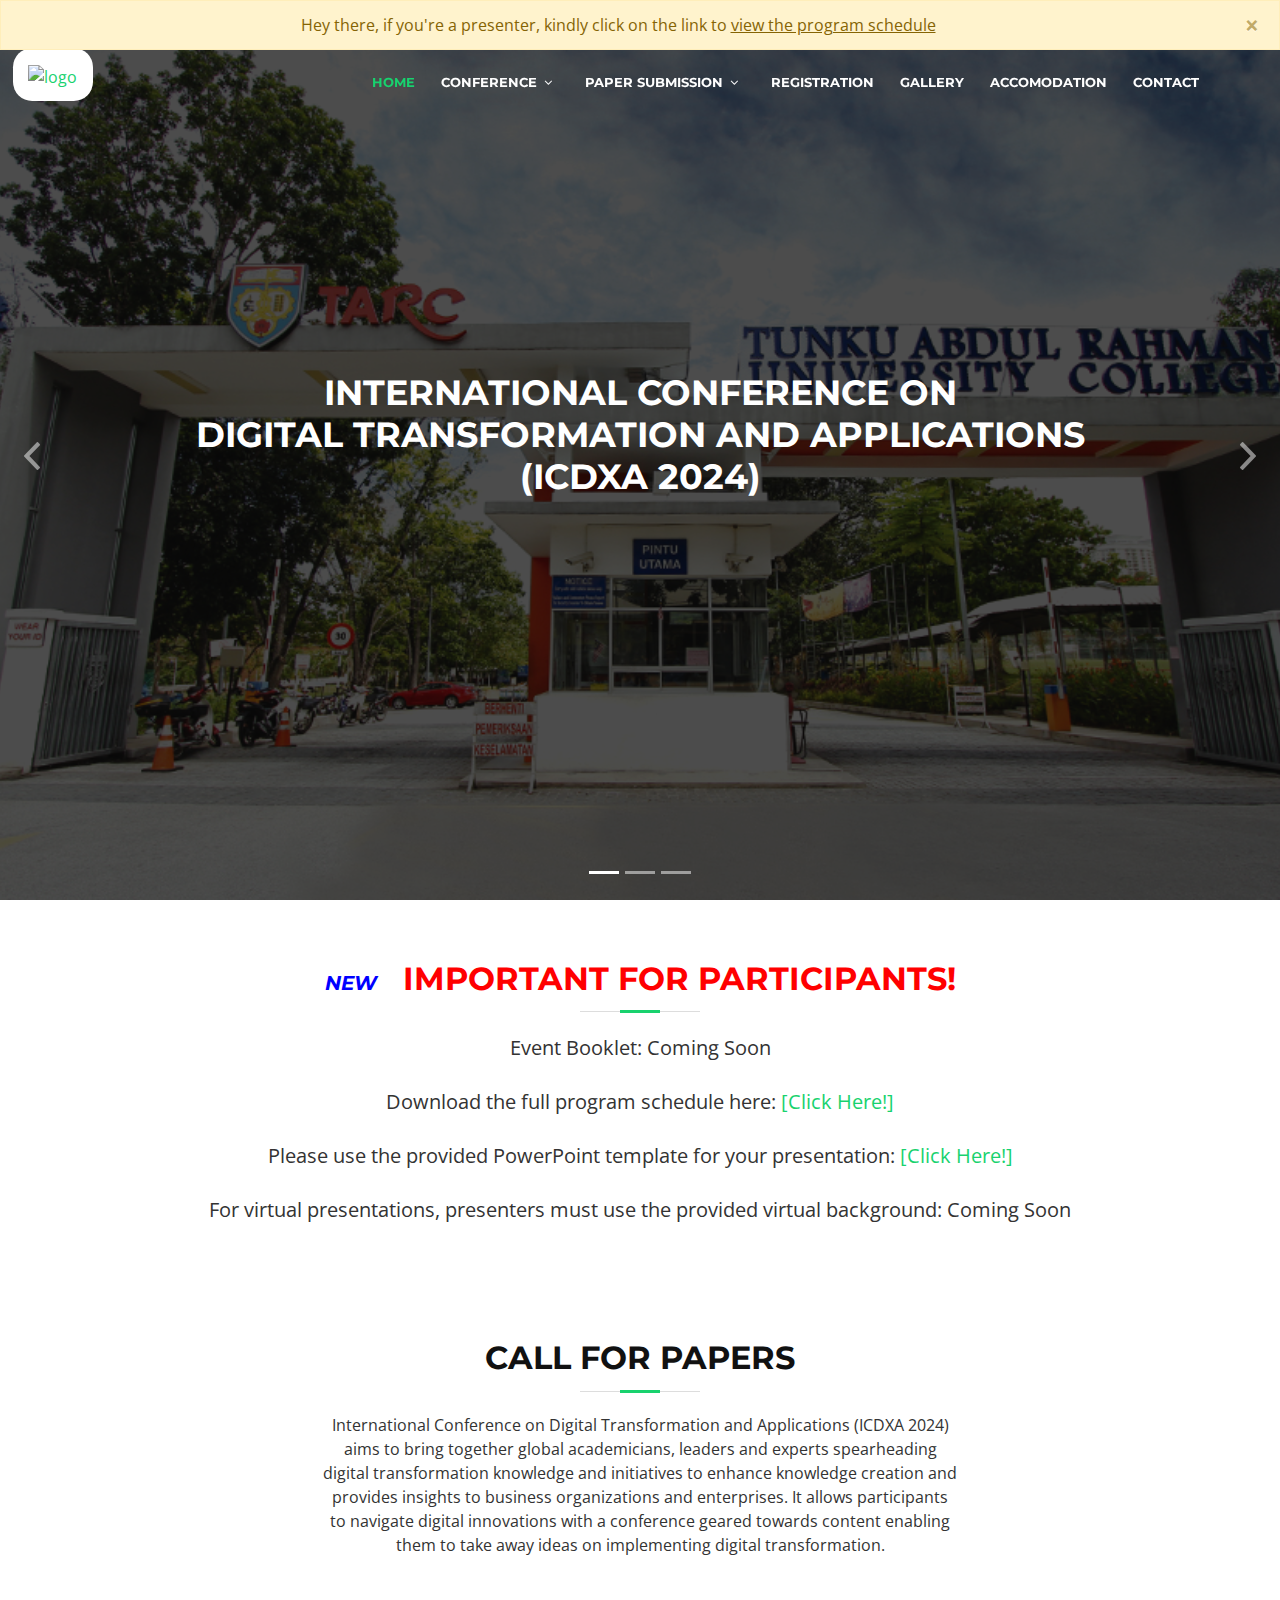
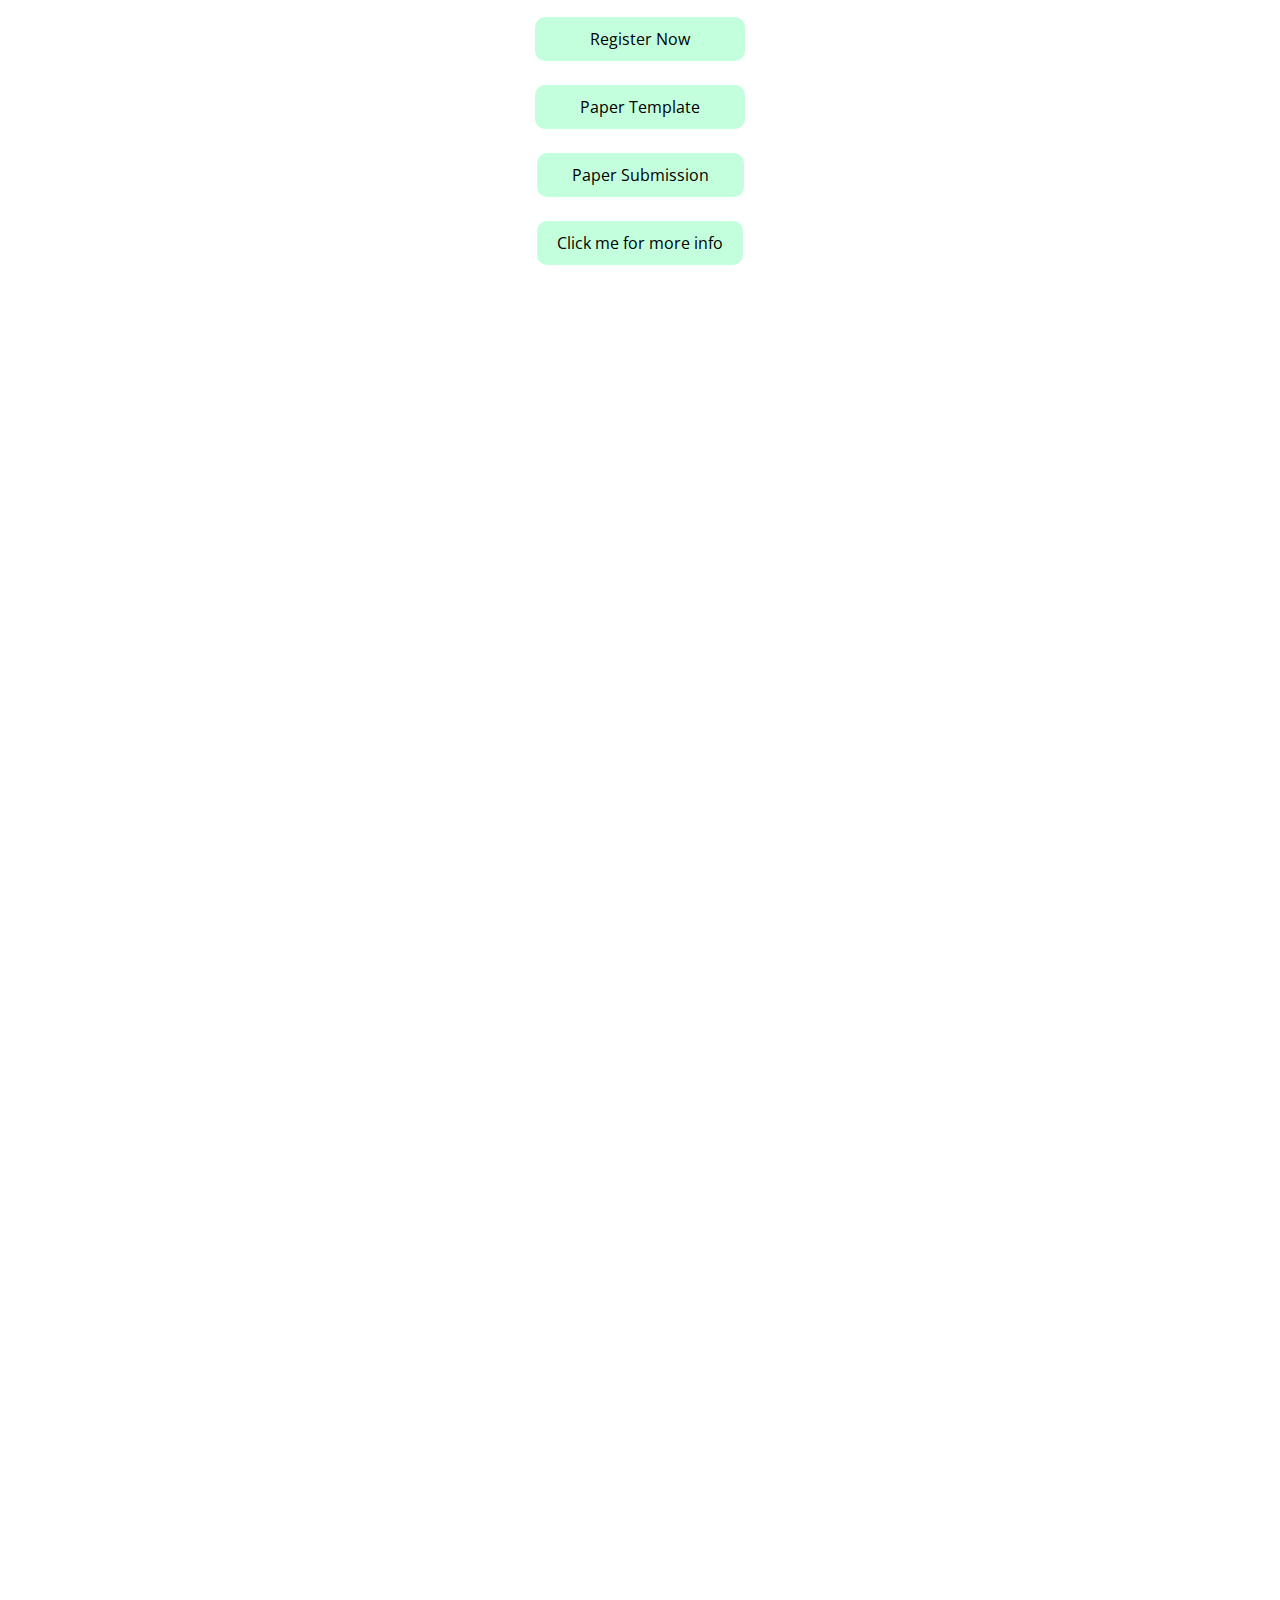
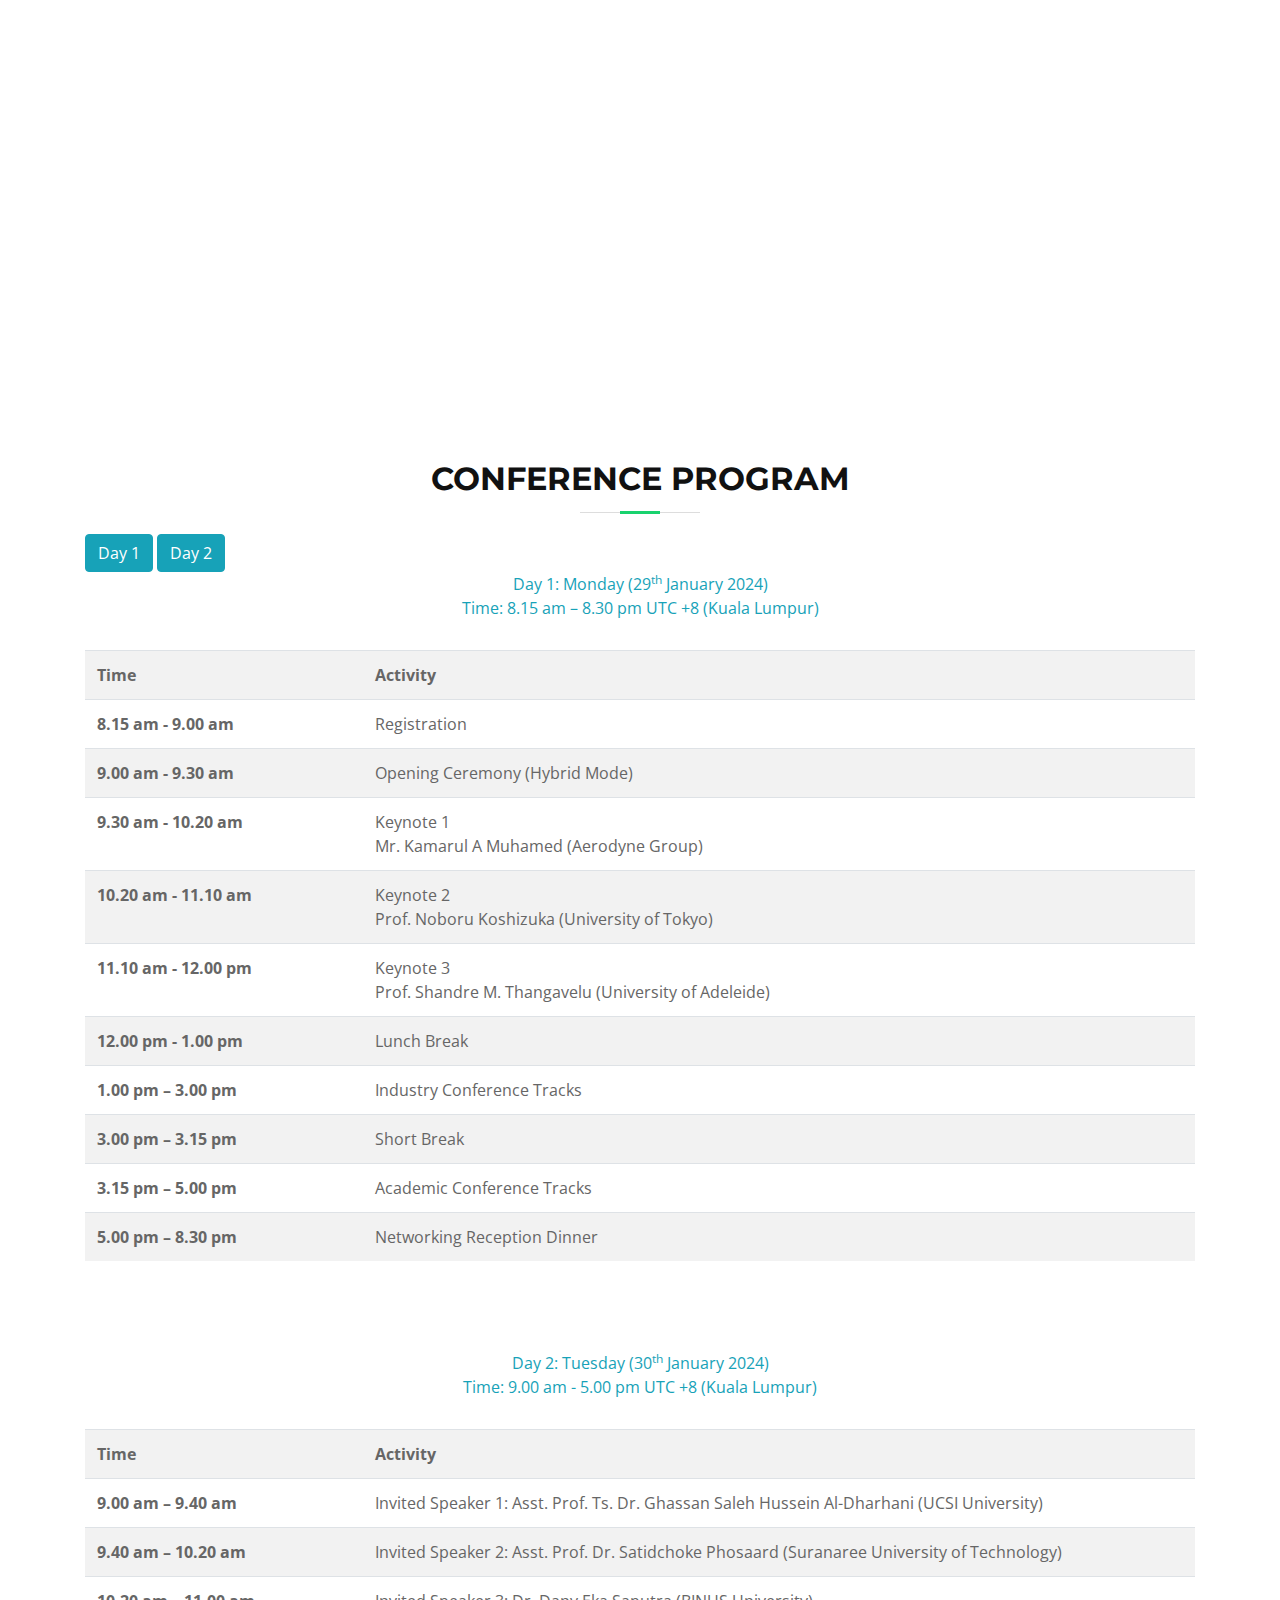
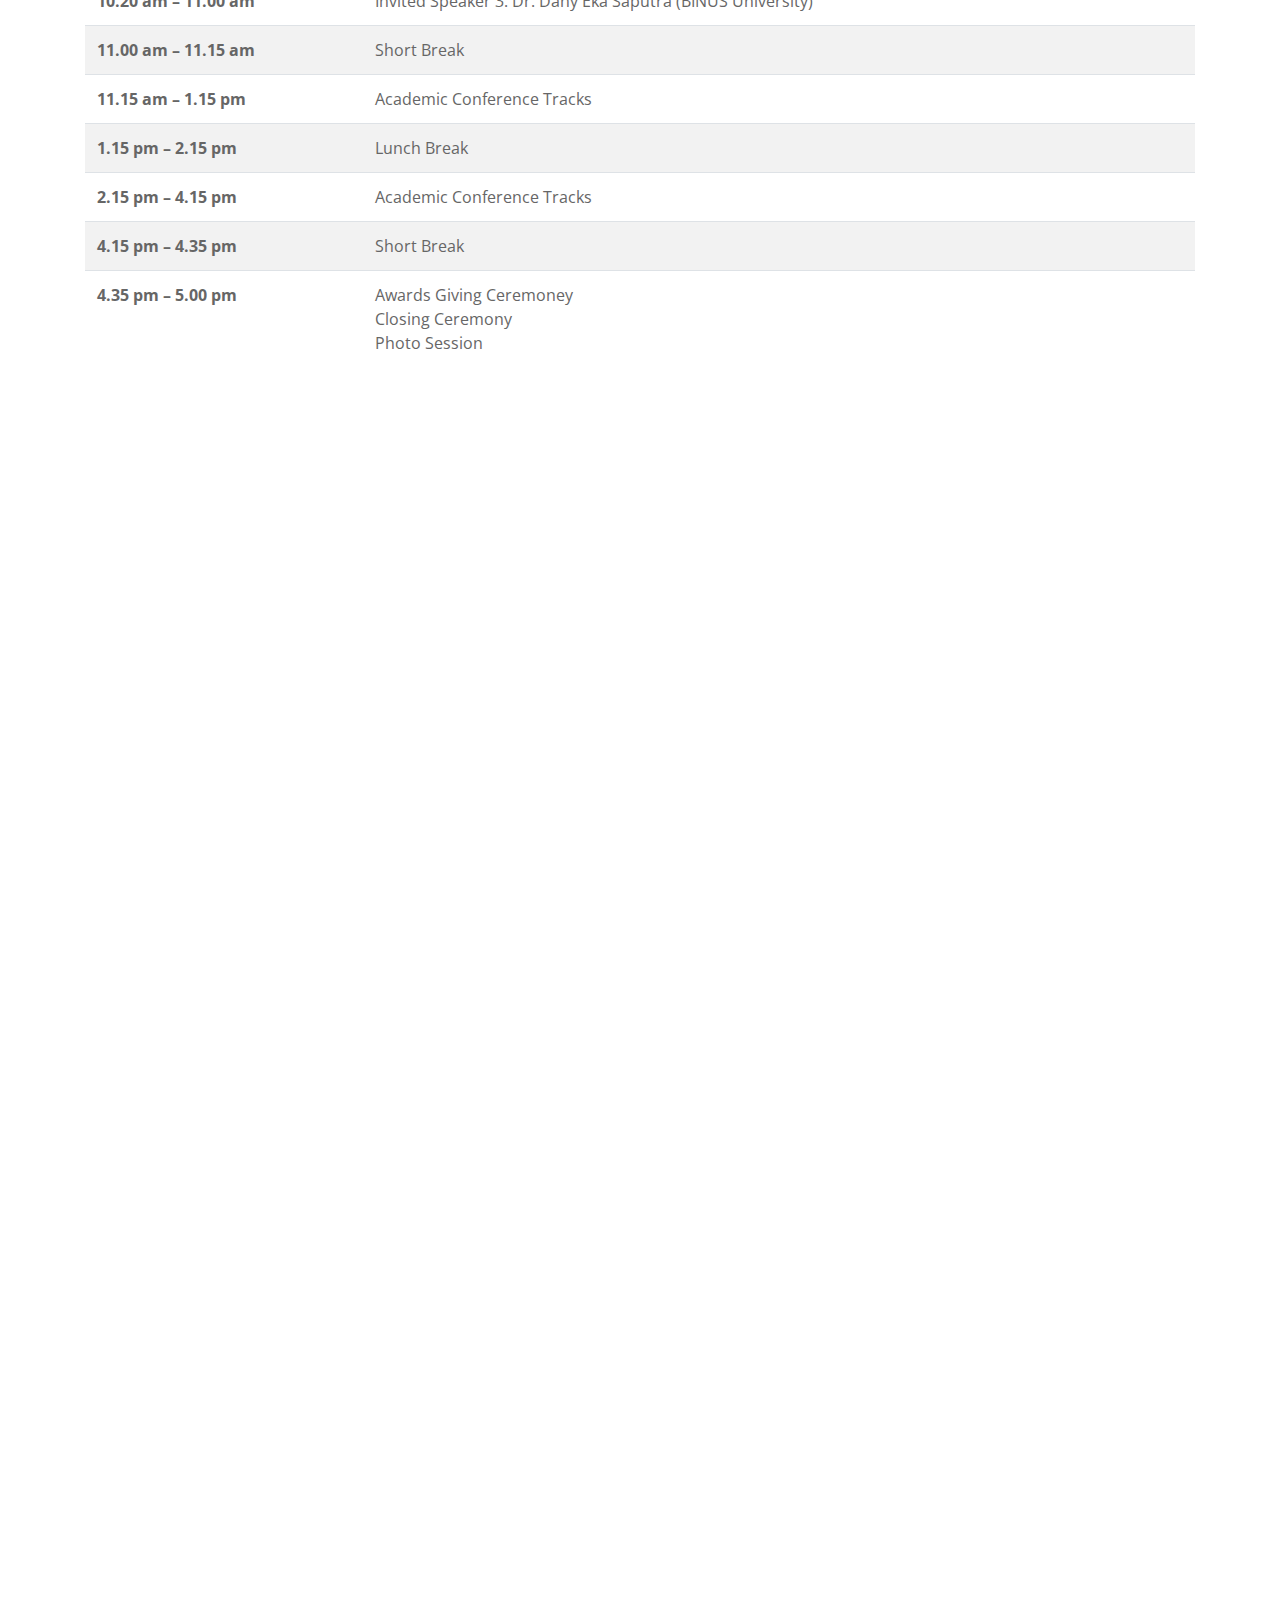
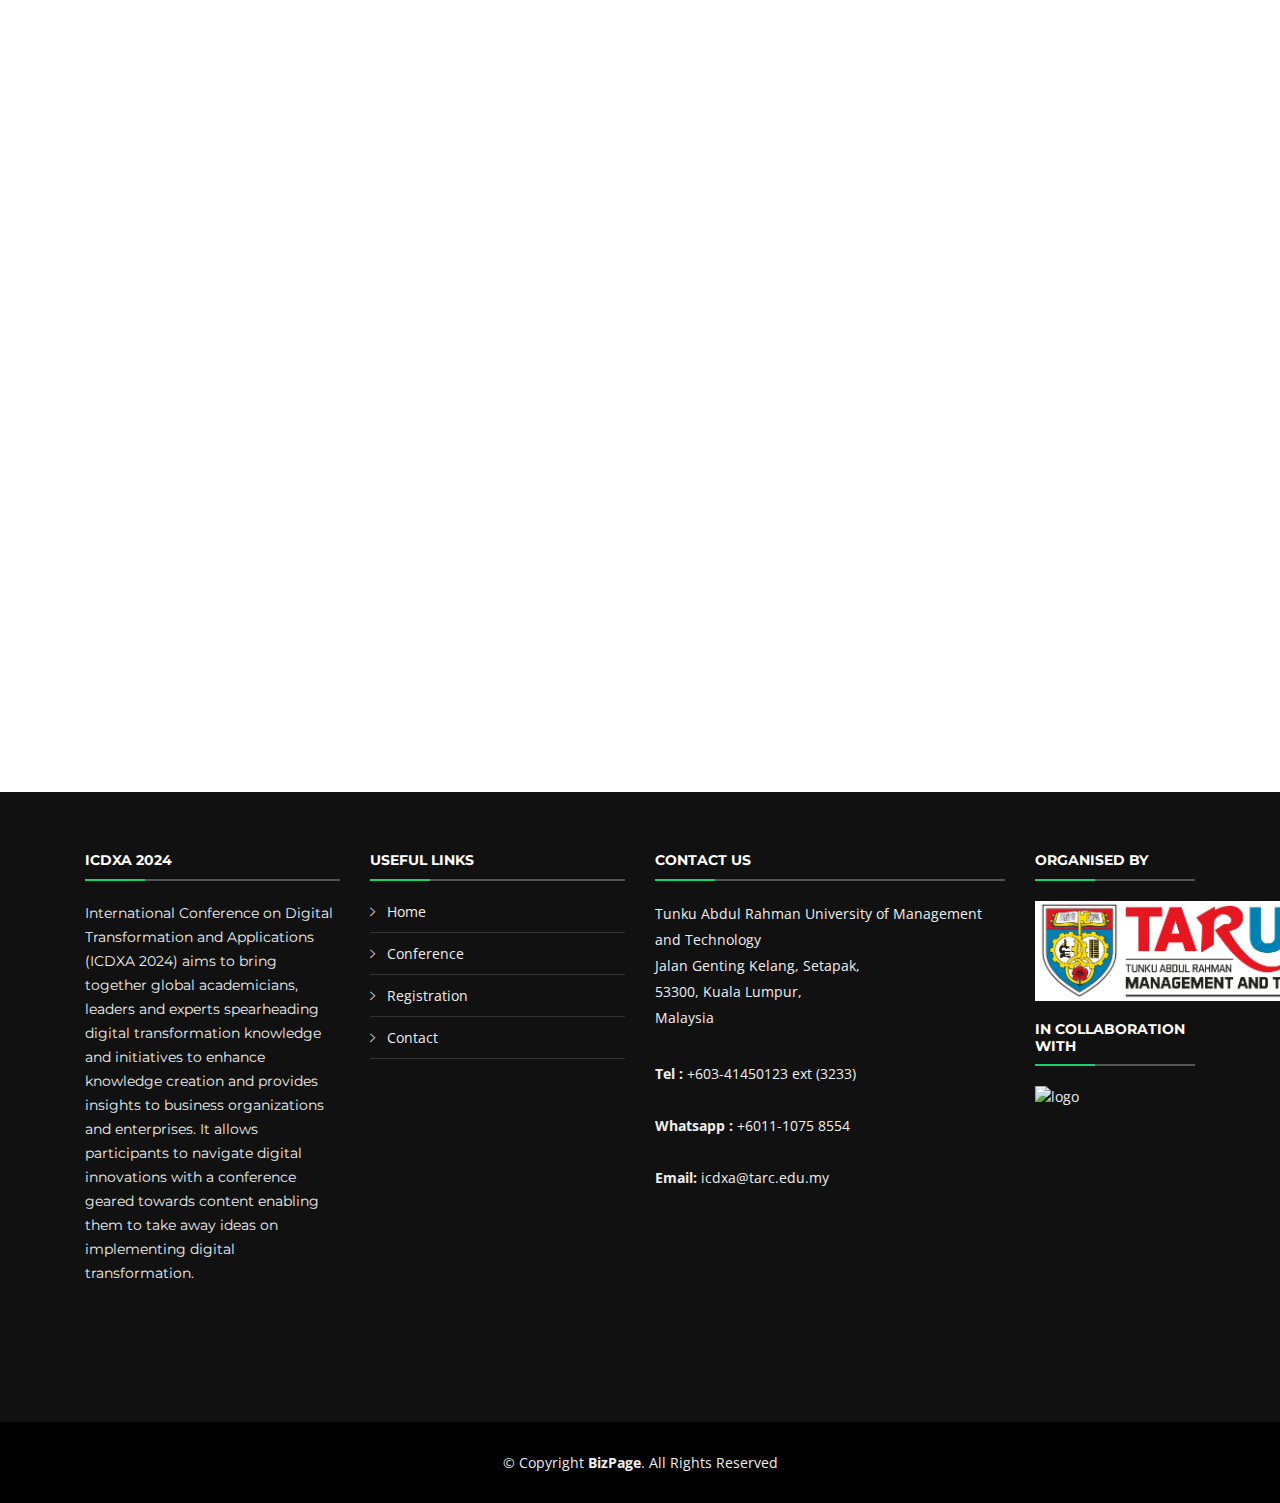
==== commit e79c257e: "update the alert banner" ====
--- a/index.html
+++ b/index.html
@@ -36,17 +36,17 @@
 </head>
 
 <body>
-<!--   <div id="alert" class="alert alert-warning alert-dismissible fade show" role="alert">
-    Hey there, if you're a presenter, kindly click on the link to <a href="#presenter-alert">view the research presentation schedule</a>
+<div id="alert" class="alert alert-warning alert-dismissible fade show" role="alert">
+    Hey there, if you're a presenter, kindly click on the link to <a href="#presenter-alert">view the program schedule</a>
     <button type="button" class="close" data-dismiss="alert" aria-label="Close">
       <span aria-hidden="true">&times;</span>
     </button>
-  </div> -->
+  </div> 
 
   <!--==========================
     Header
   ============================-->
-  <header id="header" > <!-- style="top: clamp(40px, 7vh, 50px);" -->
+  <header id="header" style="top: clamp(40px, 7vh, 50px);"> <!--  -->
     <div class="container-fluid" id="navbar"> 
       <div id="logo">
         <a href="index.html"><img src="img/ICDXA2024_LOGO.png" alt="logo"></a>
@@ -170,7 +170,7 @@
       
       <div class="container" id="call">
 
-        <header class="section-header" style="margin-bottom: 90px;">
+        <header class="section-header" style="margin-bottom: 90px;" id="presenter-alert">
           <h3 style="color: red;"><span class="blink">New</span>&nbsp;&nbsp;Important for Participants!</h3>
           <p class="important-details">Event Booklet: Coming Soon</p>
           <p class="important-details">Download the full program schedule here: <a href="ICDXA2024-ProgramSchedule.pdf">[Click Here!]</a></p> 
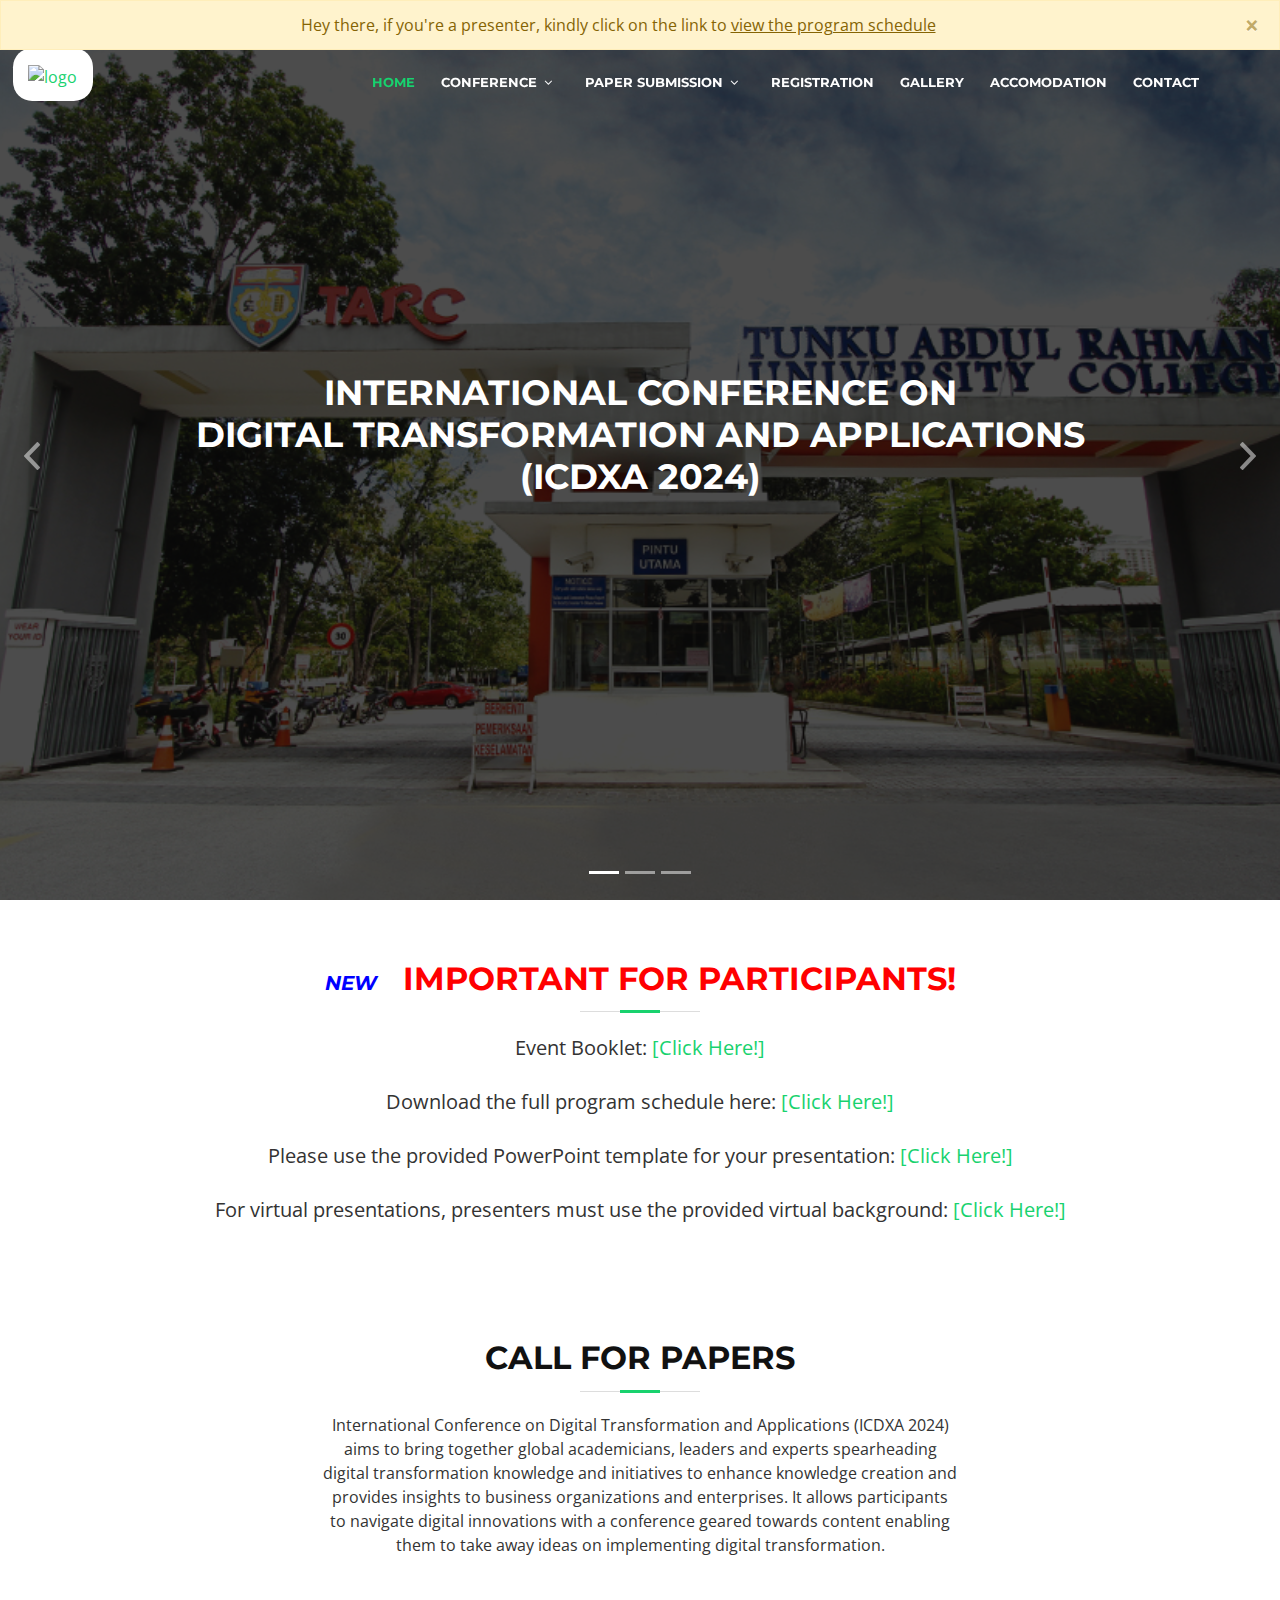
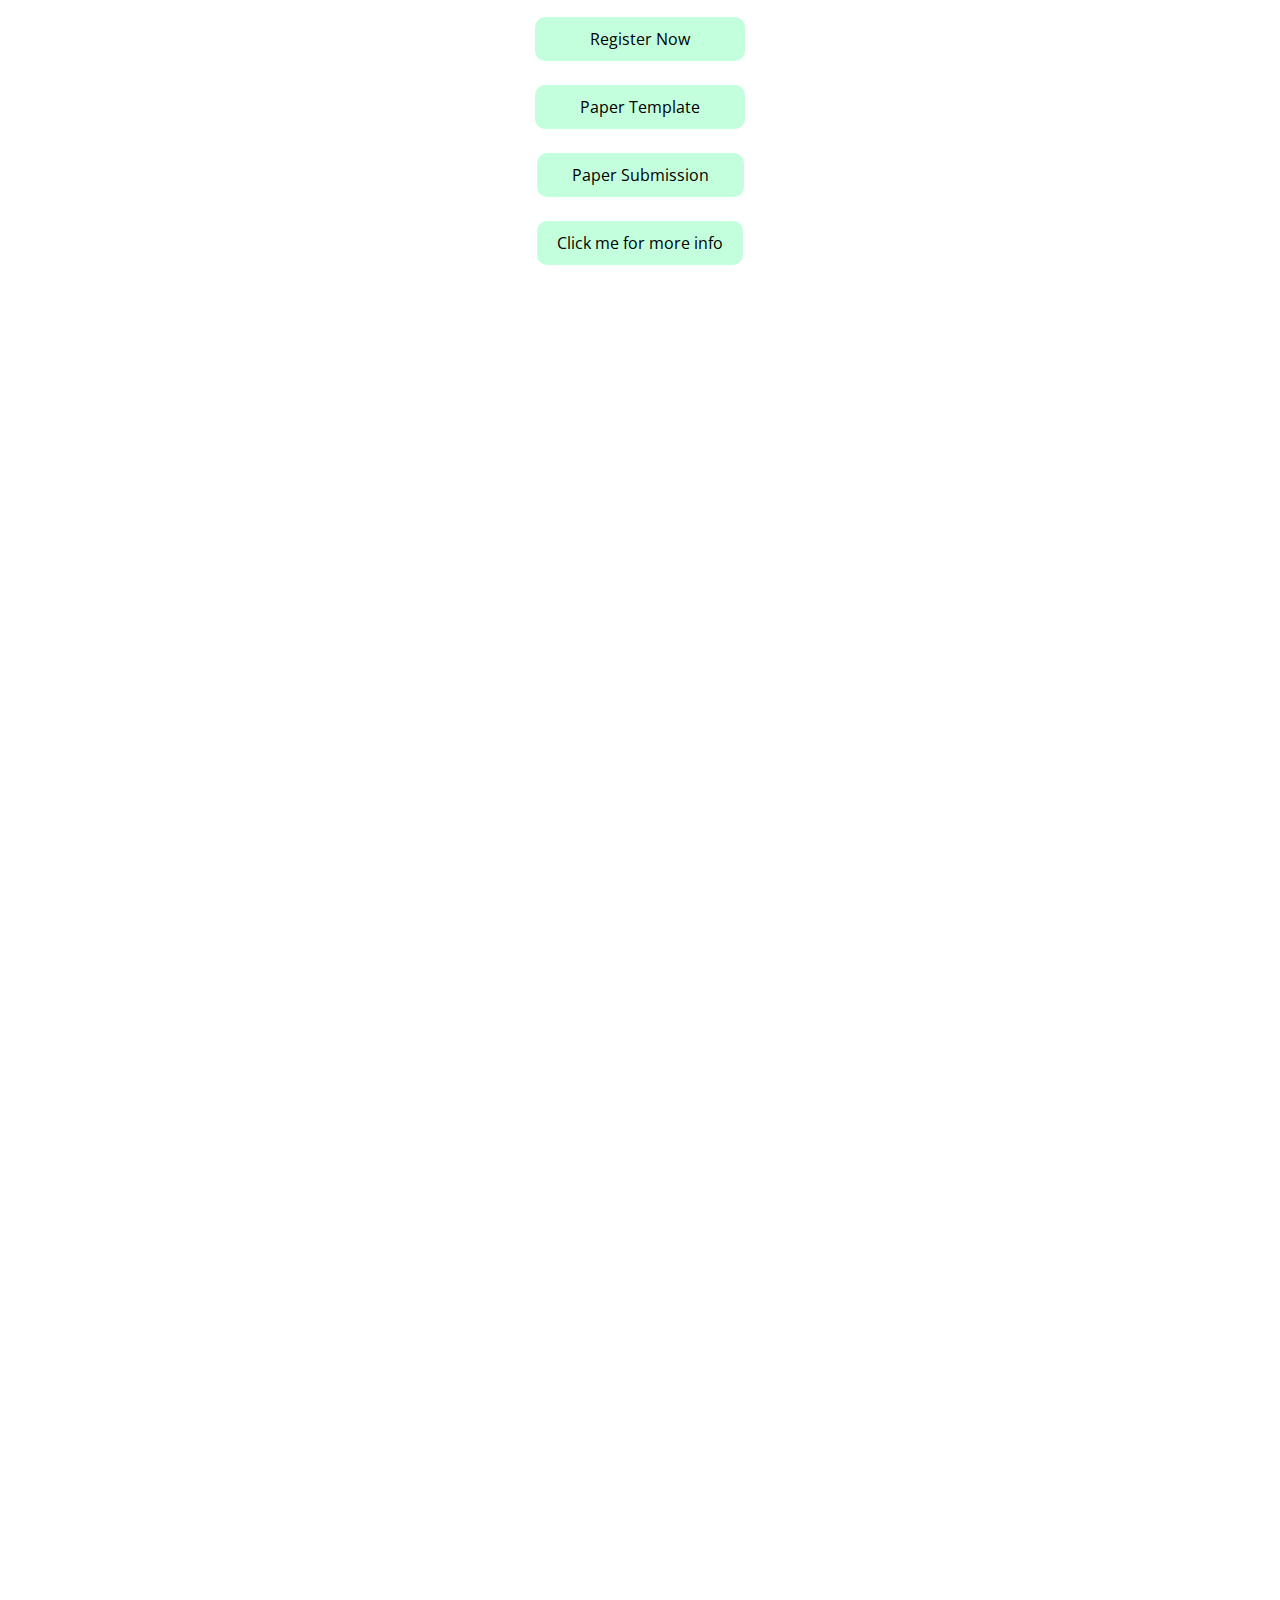
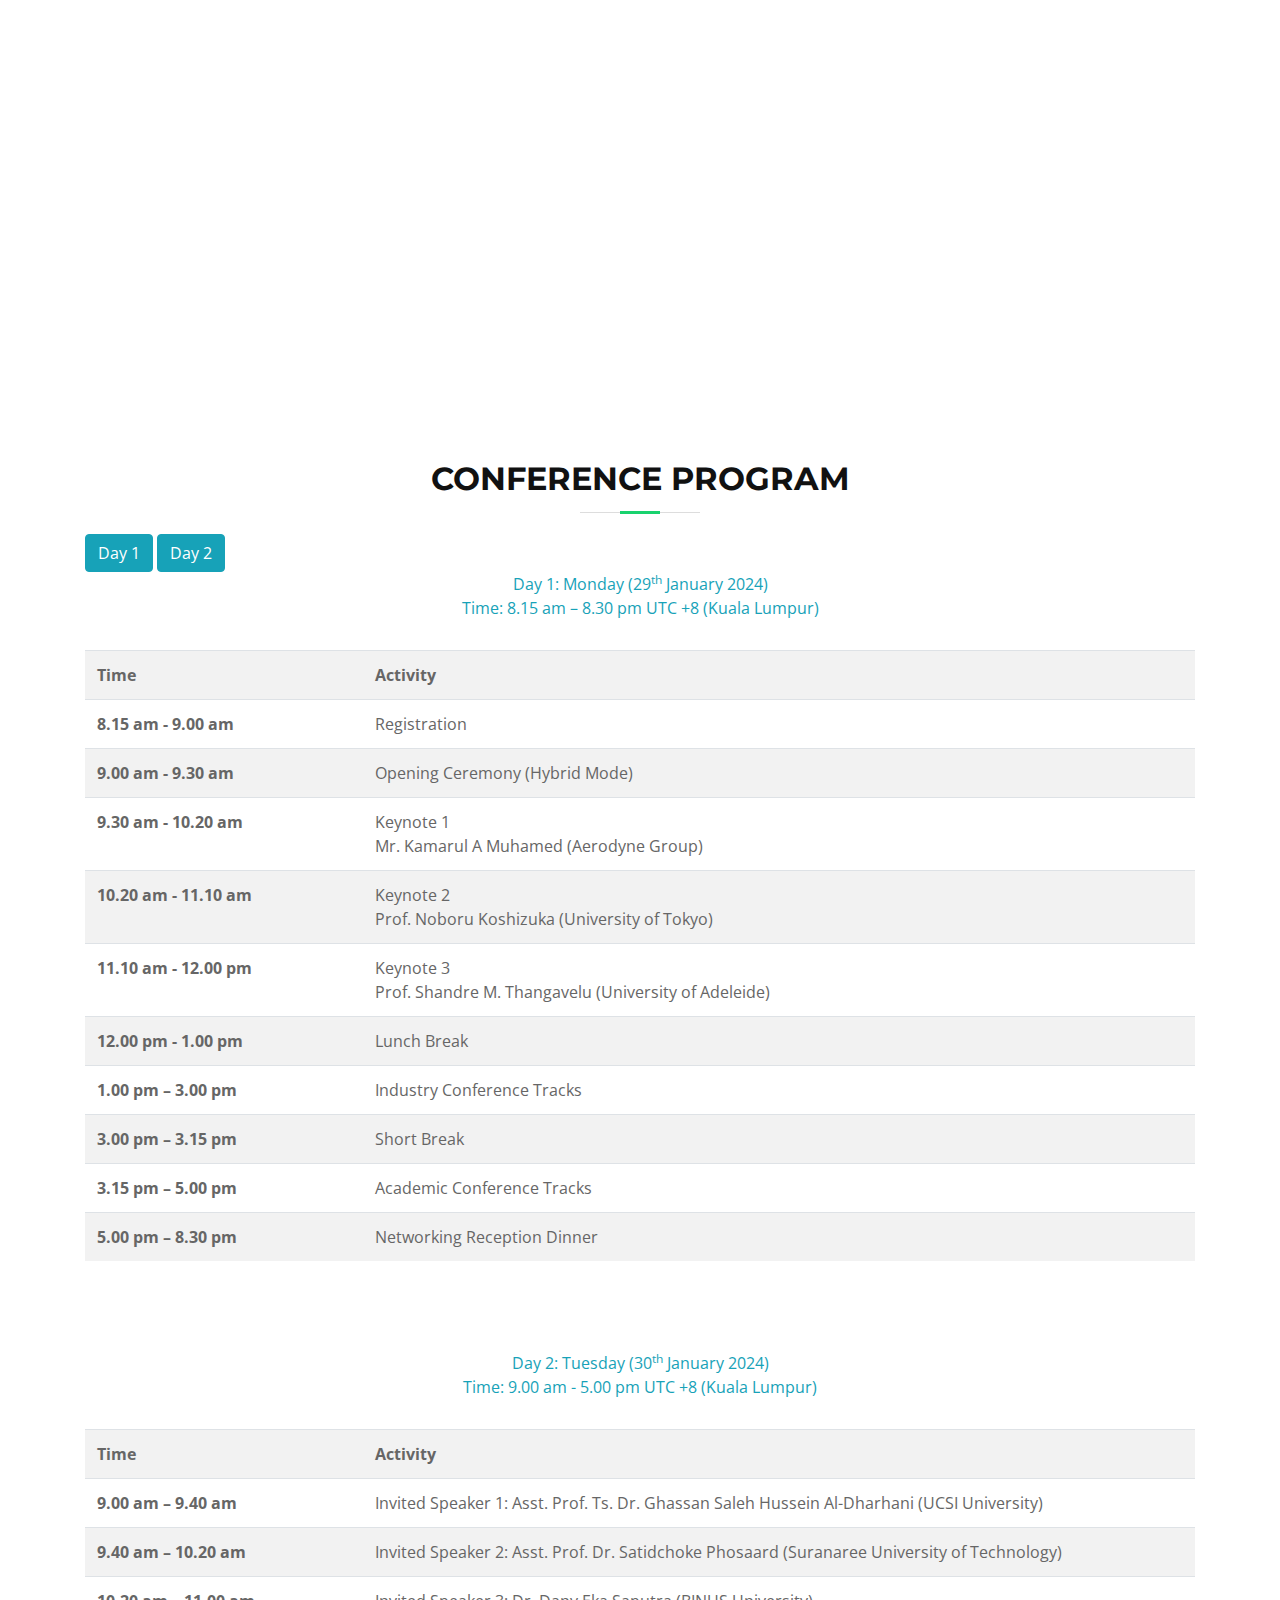
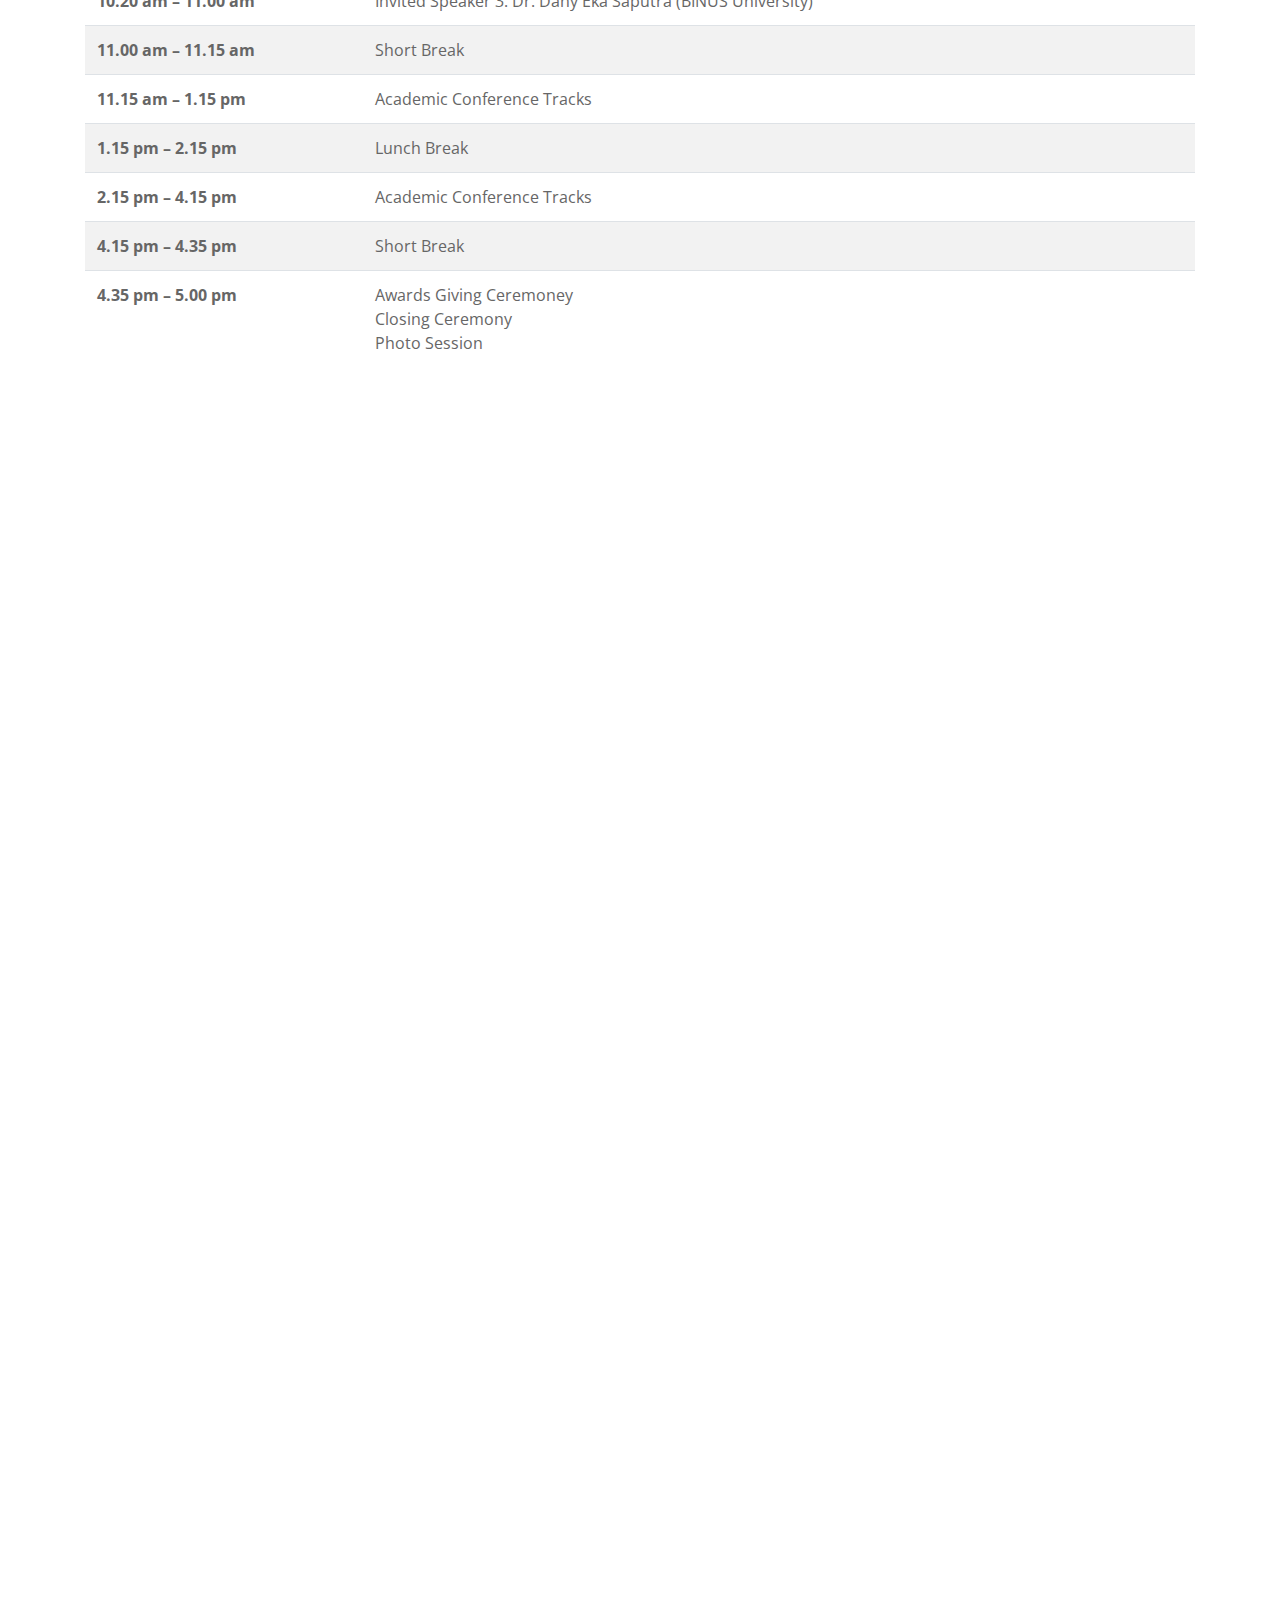
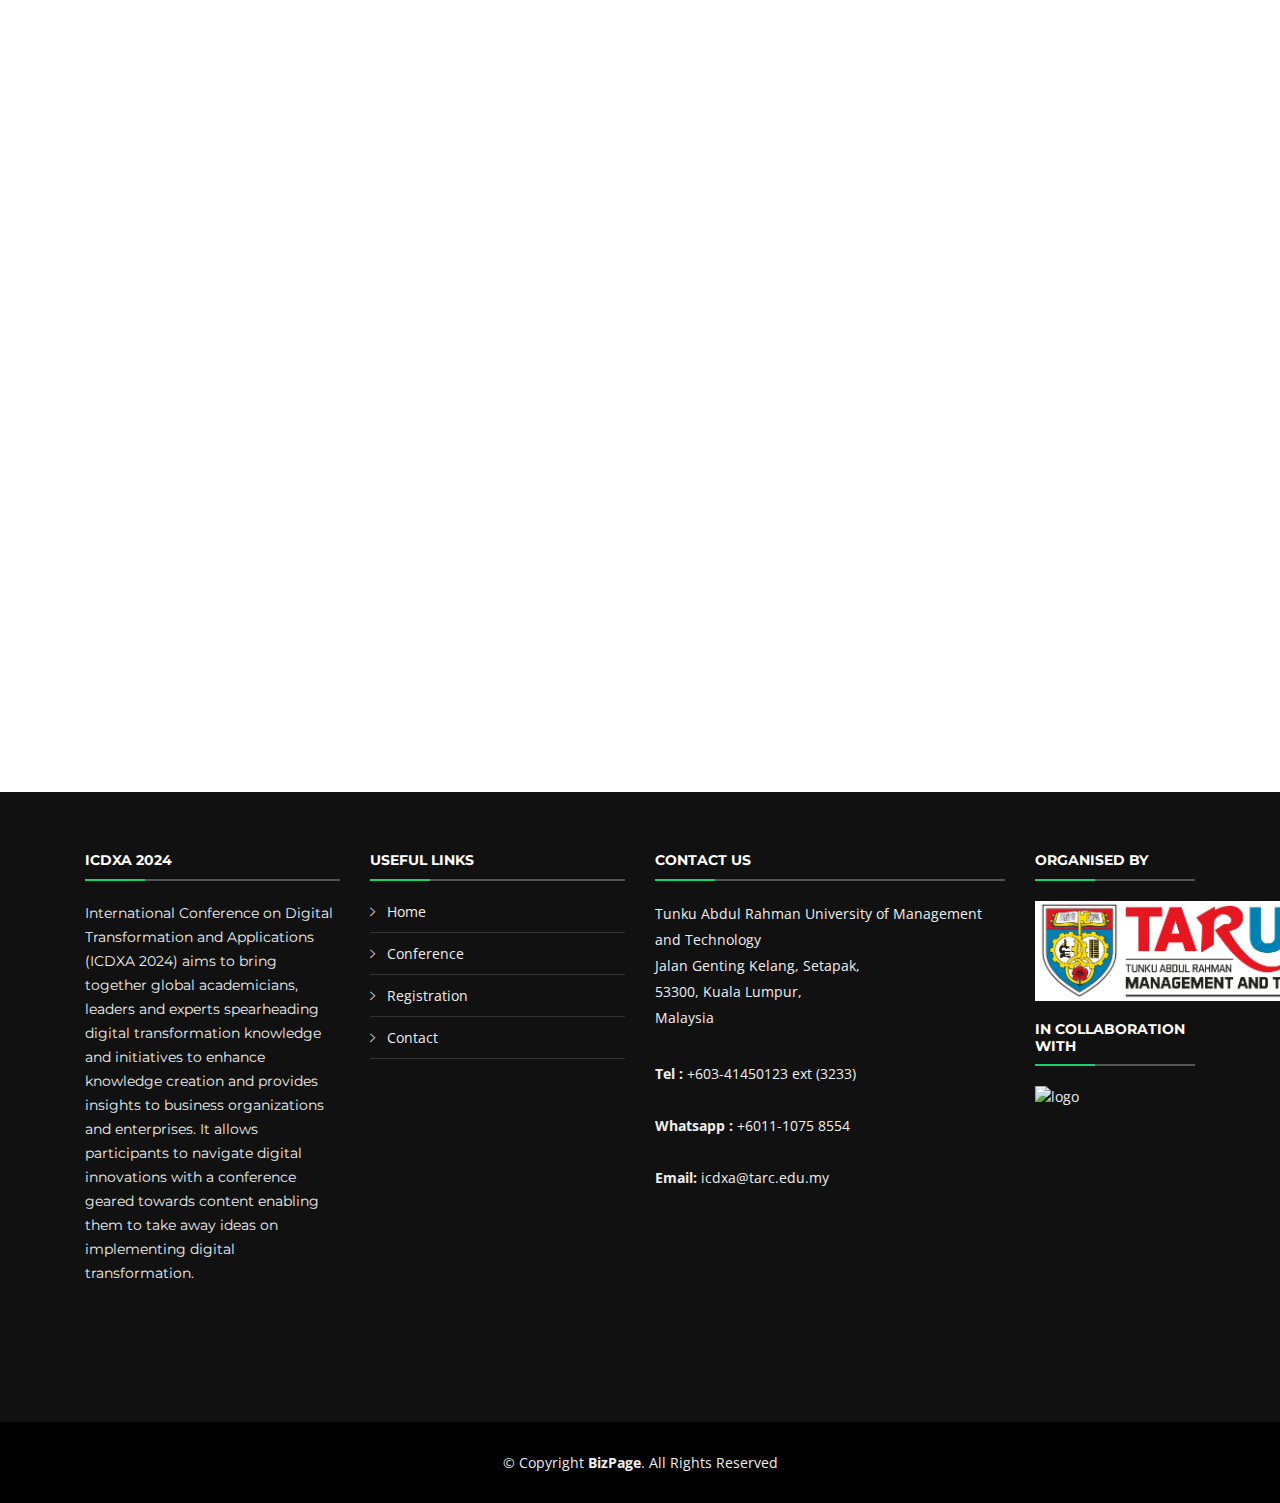
==== commit 636890fb: "Update index.html" ====
--- a/index.html
+++ b/index.html
@@ -172,13 +172,10 @@
 
         <header class="section-header" style="margin-bottom: 90px;" id="presenter-alert">
           <h3 style="color: red;"><span class="blink">New</span>&nbsp;&nbsp;Important for Participants!</h3>
-          <p class="important-details">Event Booklet: Coming Soon</p>
+          <p class="important-details">Event Booklet: <a href="ICDXA_2024_EventBooklet.pdf">[Click Here!]</a></p>
           <p class="important-details">Download the full program schedule here: <a href="ICDXA2024-ProgramSchedule.pdf">[Click Here!]</a></p> 
-          <p class="important-details">Please use the provided PowerPoint template for your presentation: <a href="ICDXA 2024 Template.potx">[Click Here!]</a></p> 
-          <p class="important-details">For virtual presentations, presenters must use the provided virtual background: Coming Soon</p>  
-
-        
-
+          <p class="important-details">Please use the provided PowerPoint template for your presentation: <a href="ICDXA 2024 Template.pptx">[Click Here!]</a></p> 
+          <p class="important-details">For virtual presentations, presenters must use the provided virtual background: <a href="img/ICDXA2024_VirtualBackground.png">[Click Here!]</a></p>  
           <!-- <a href="">[Click Here!]</a> -->
         </header>
 
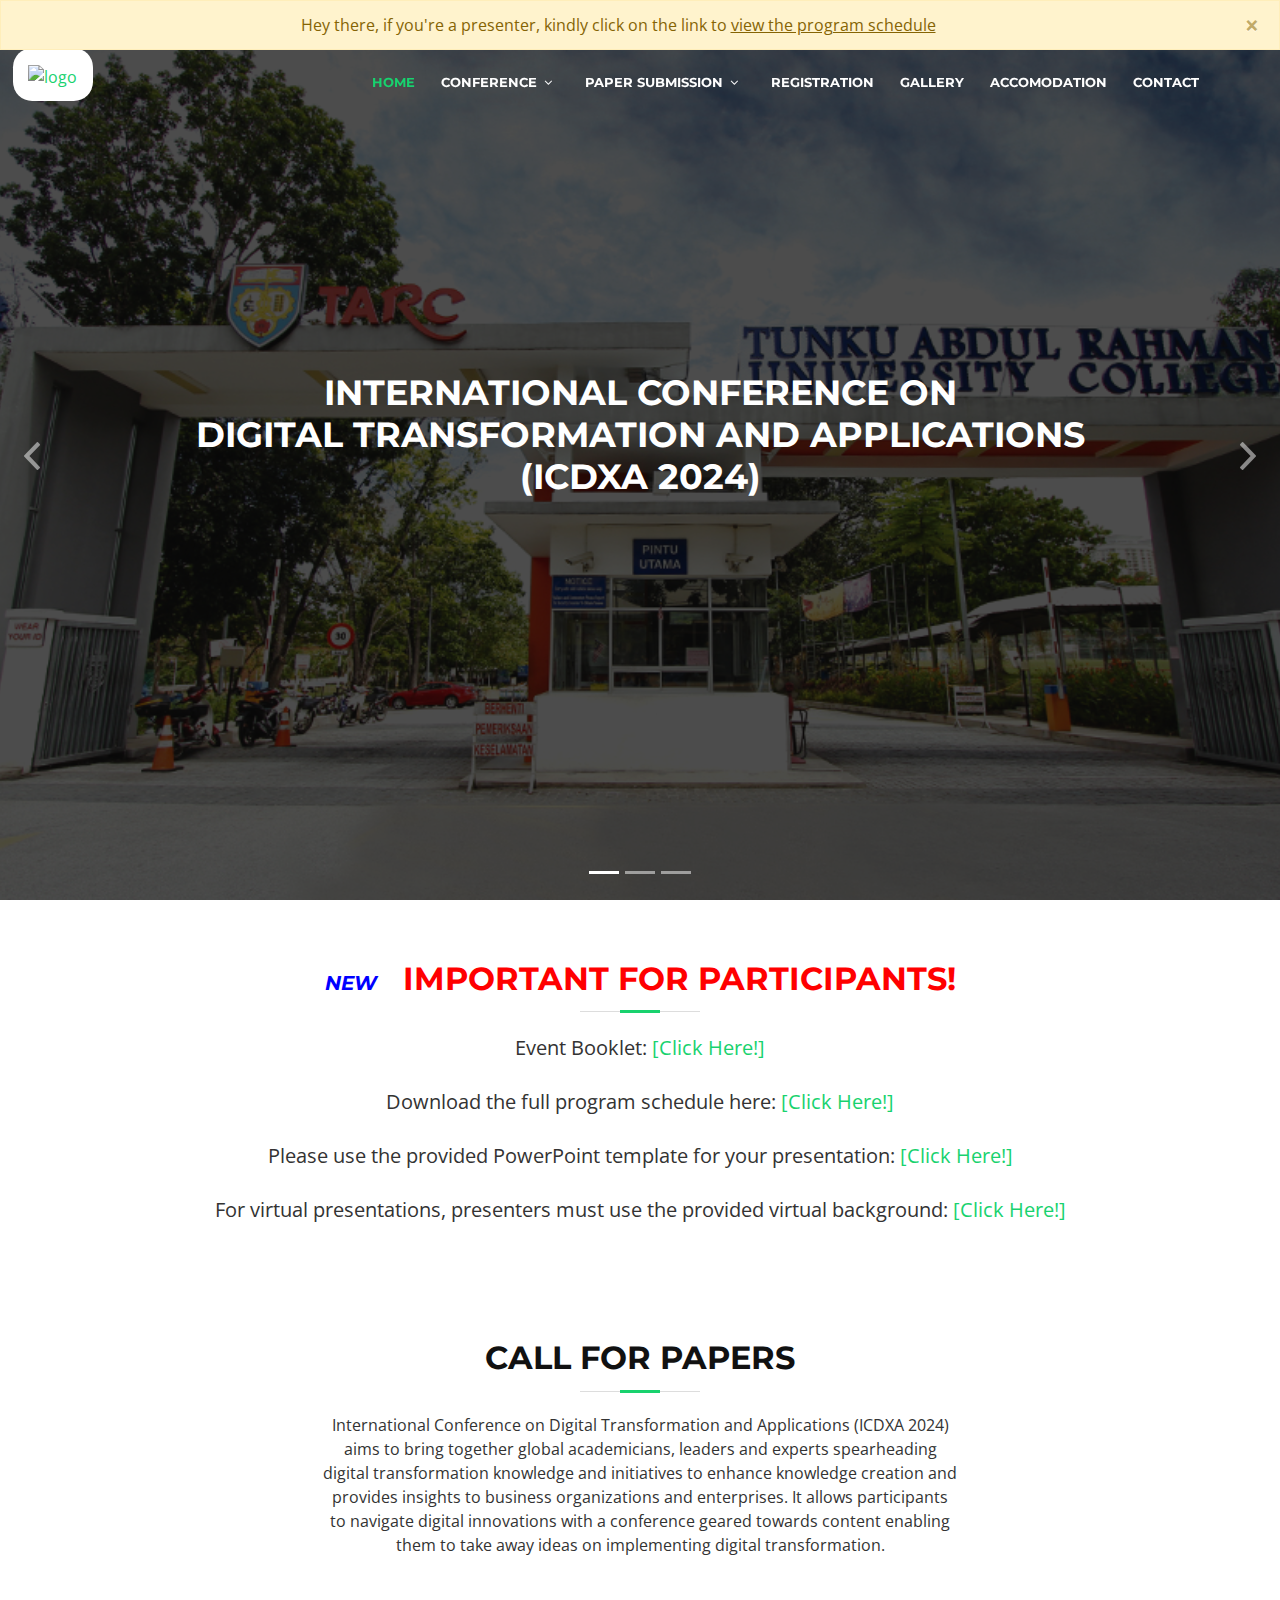
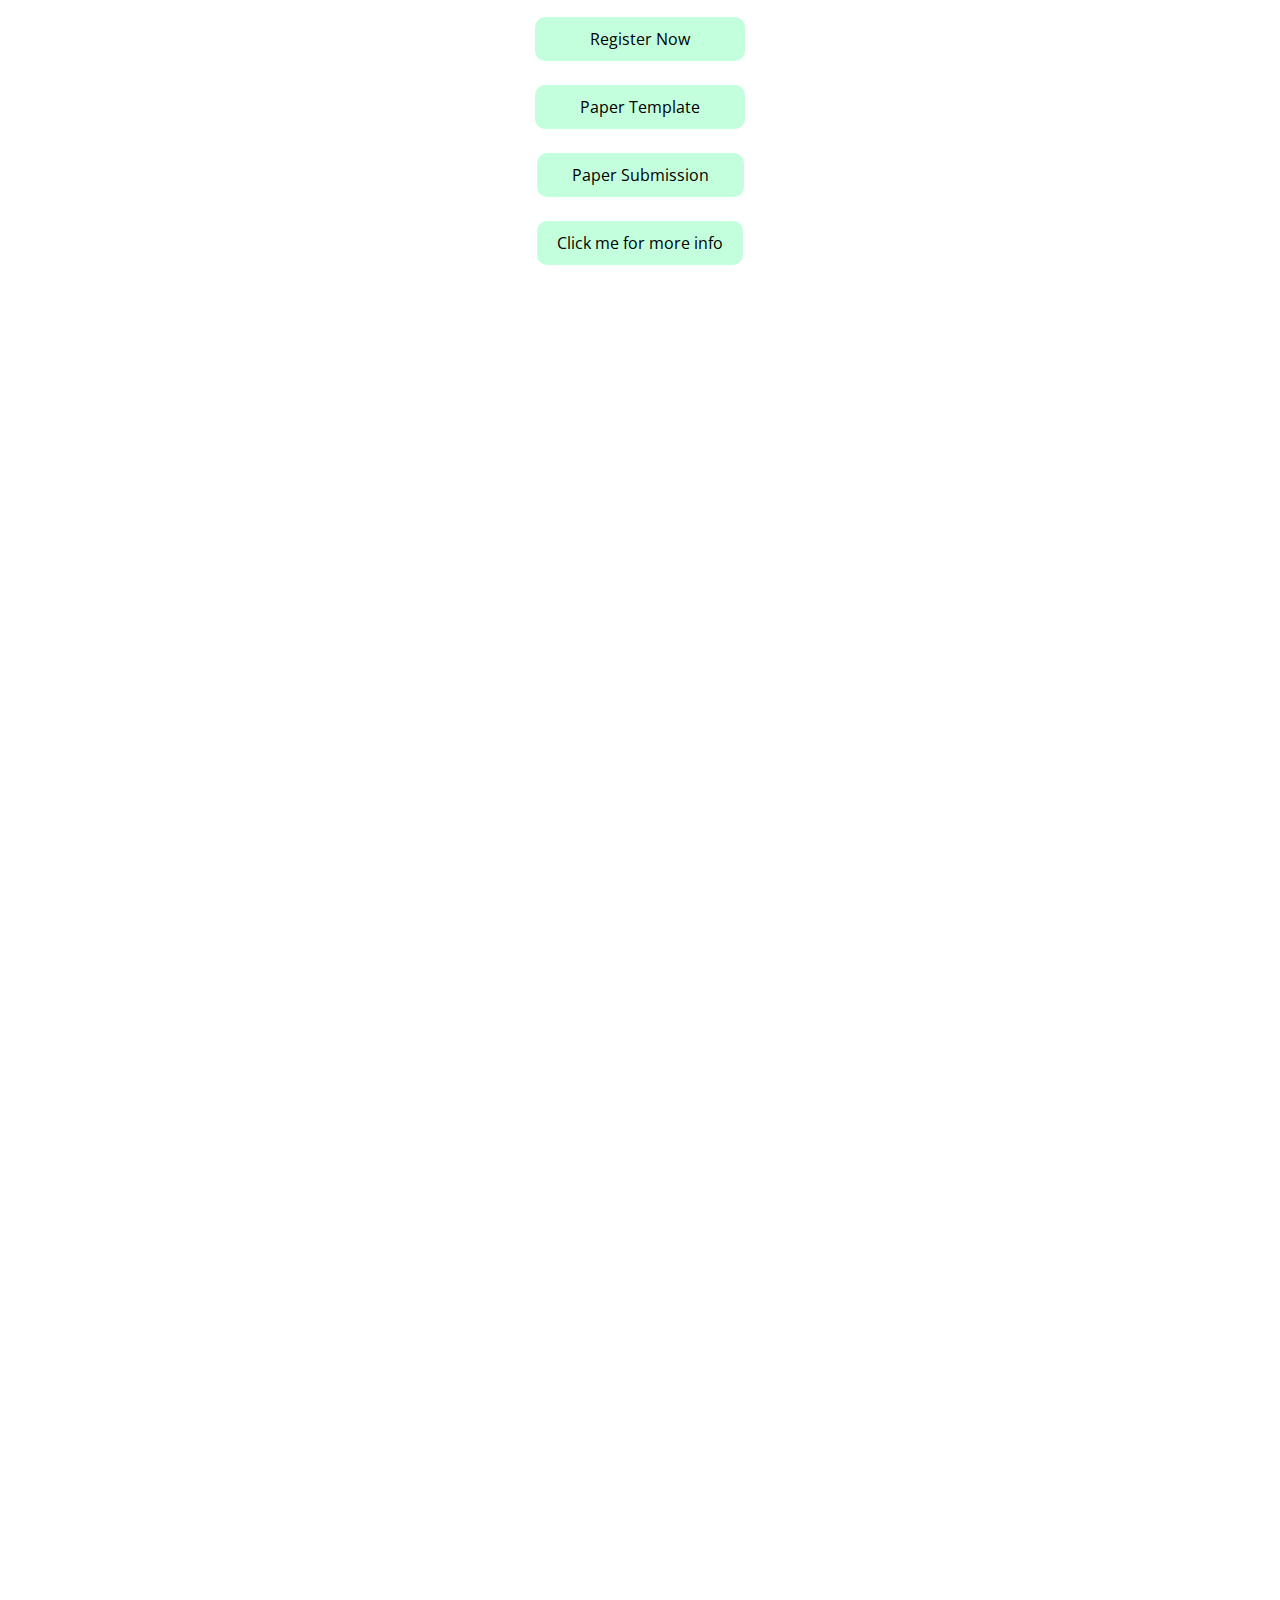
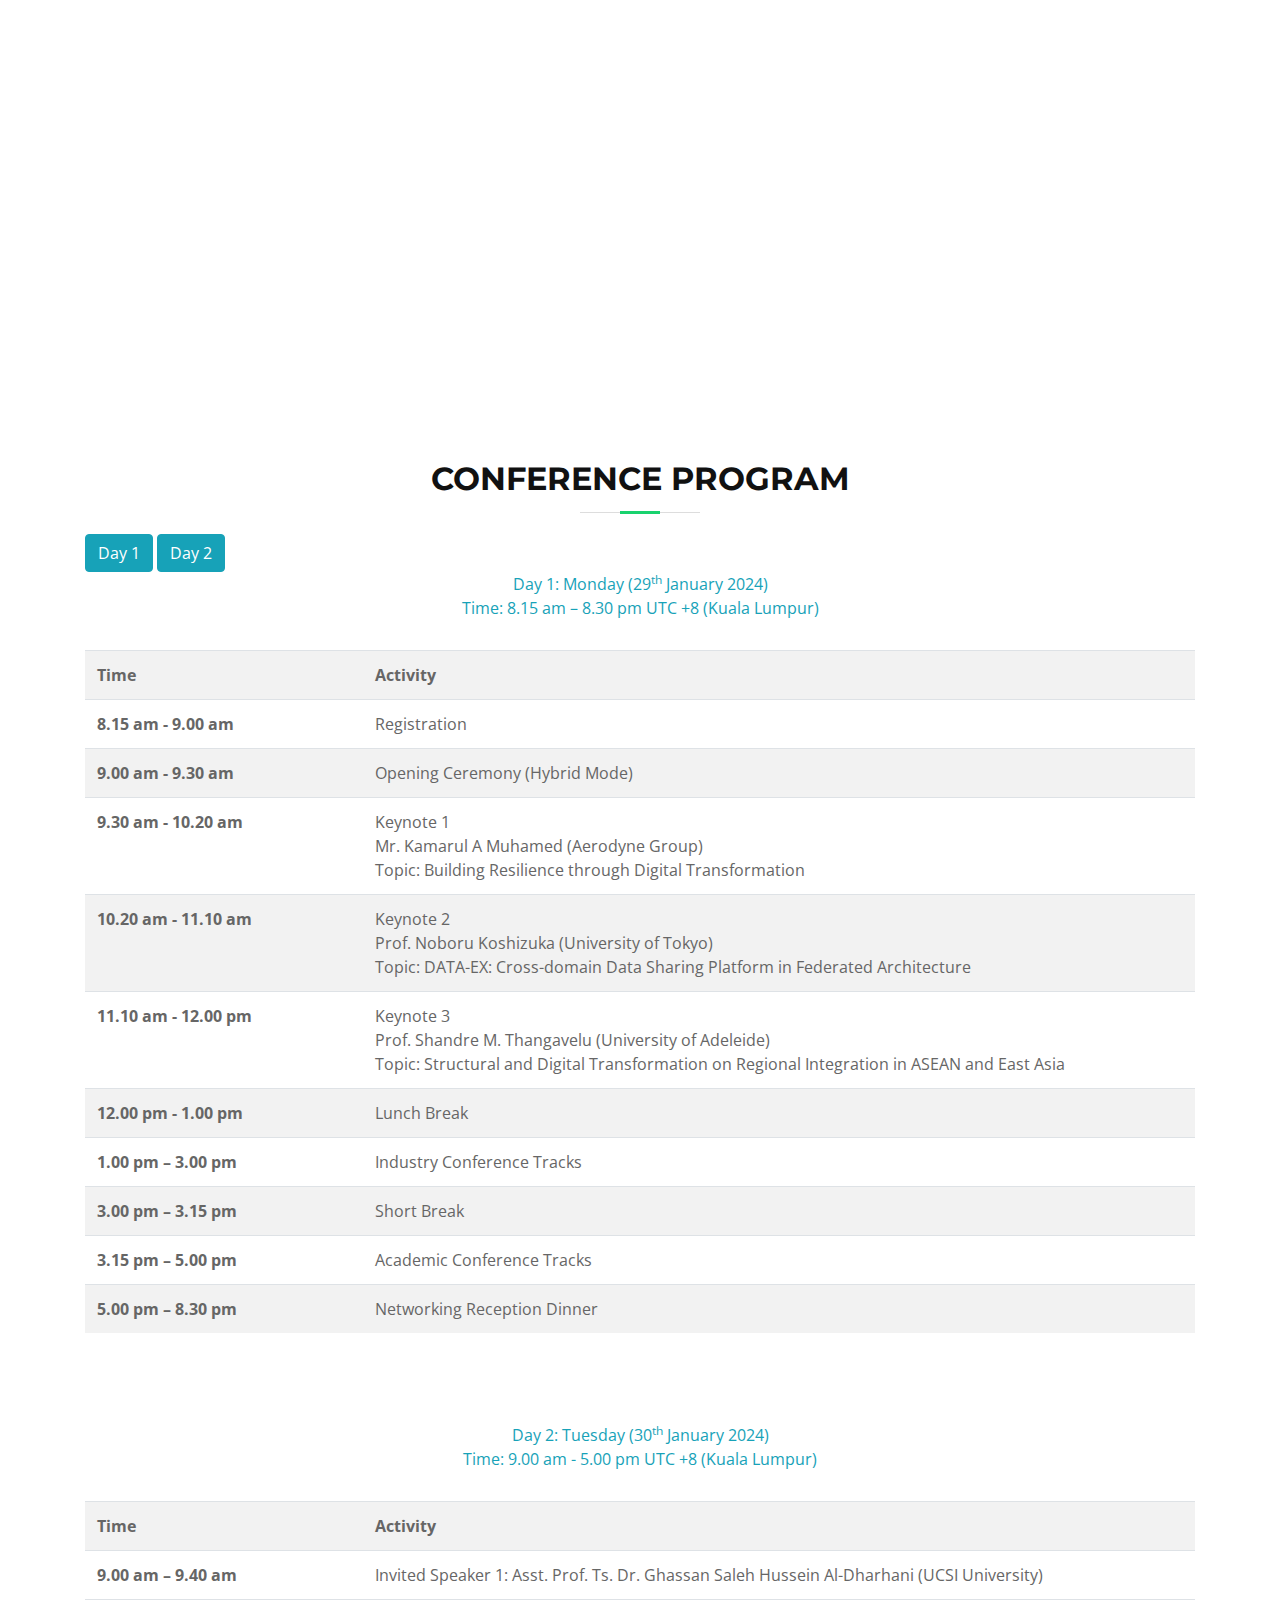
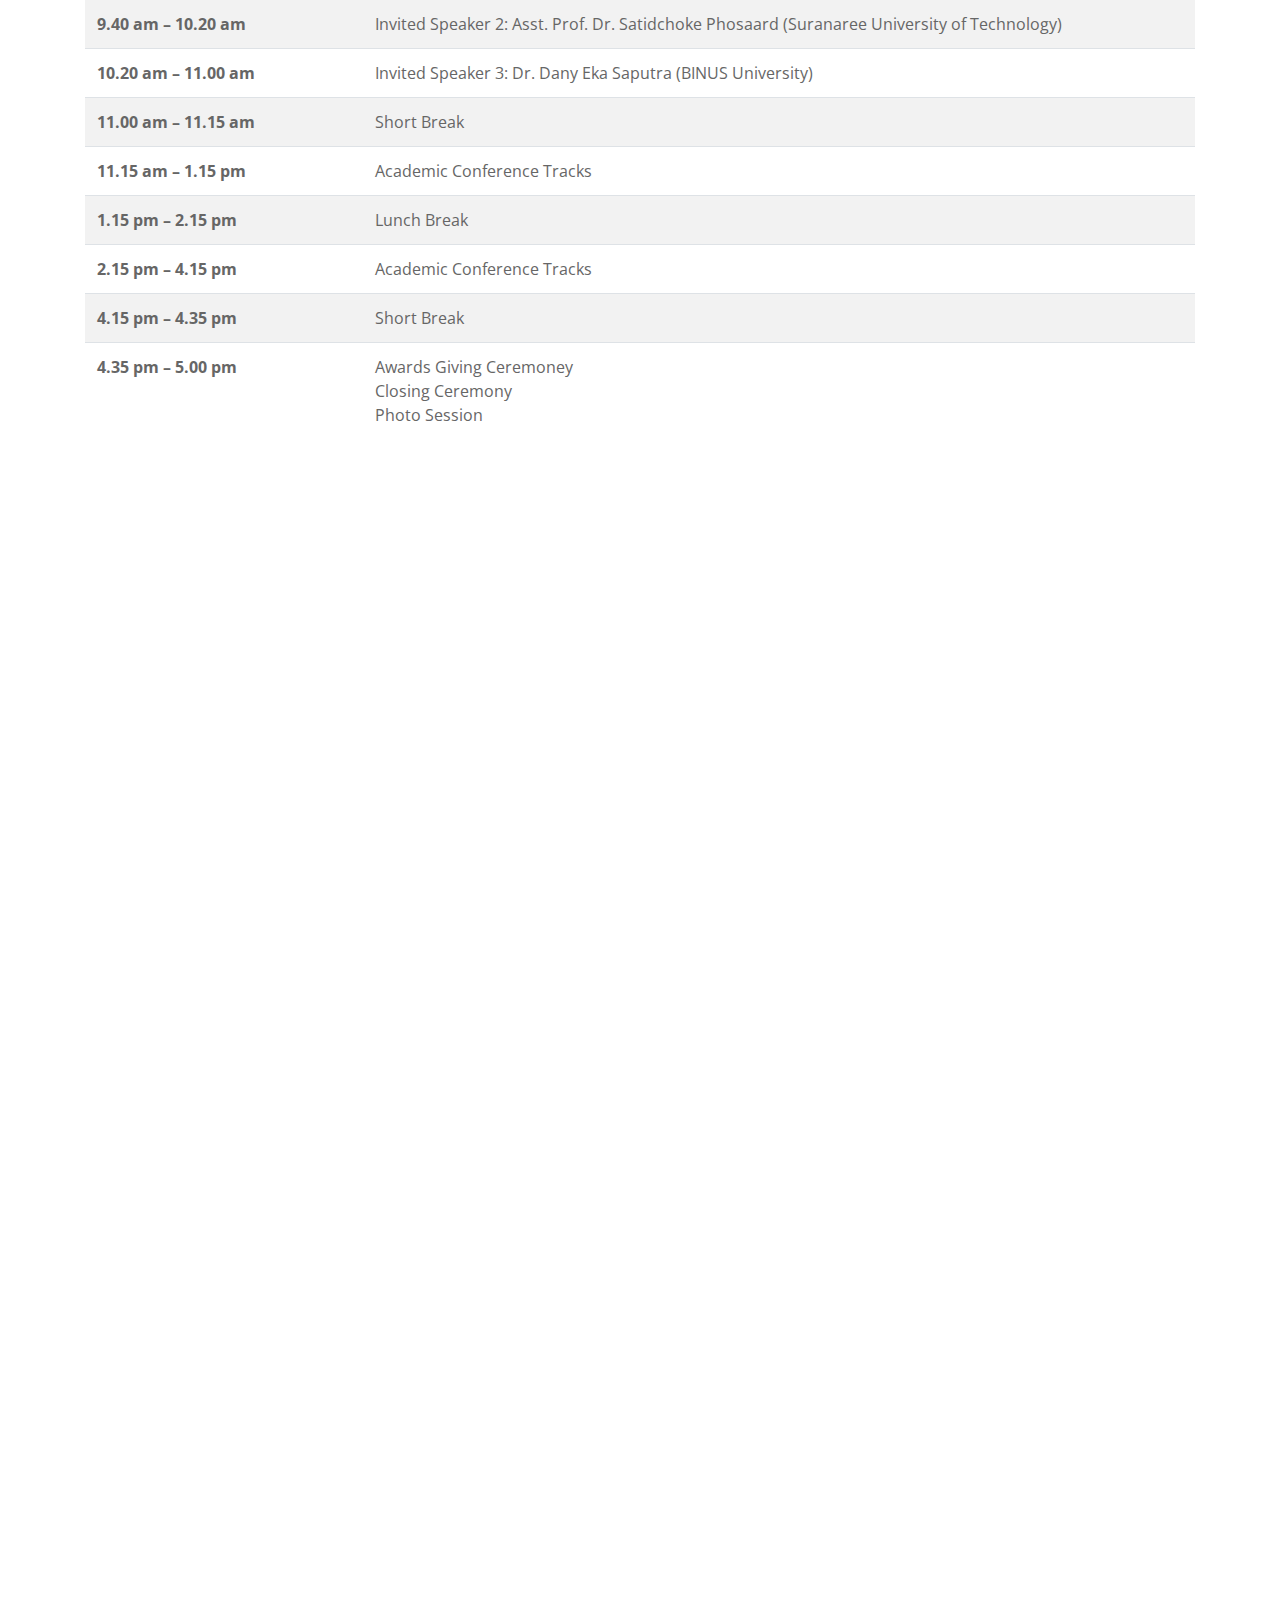
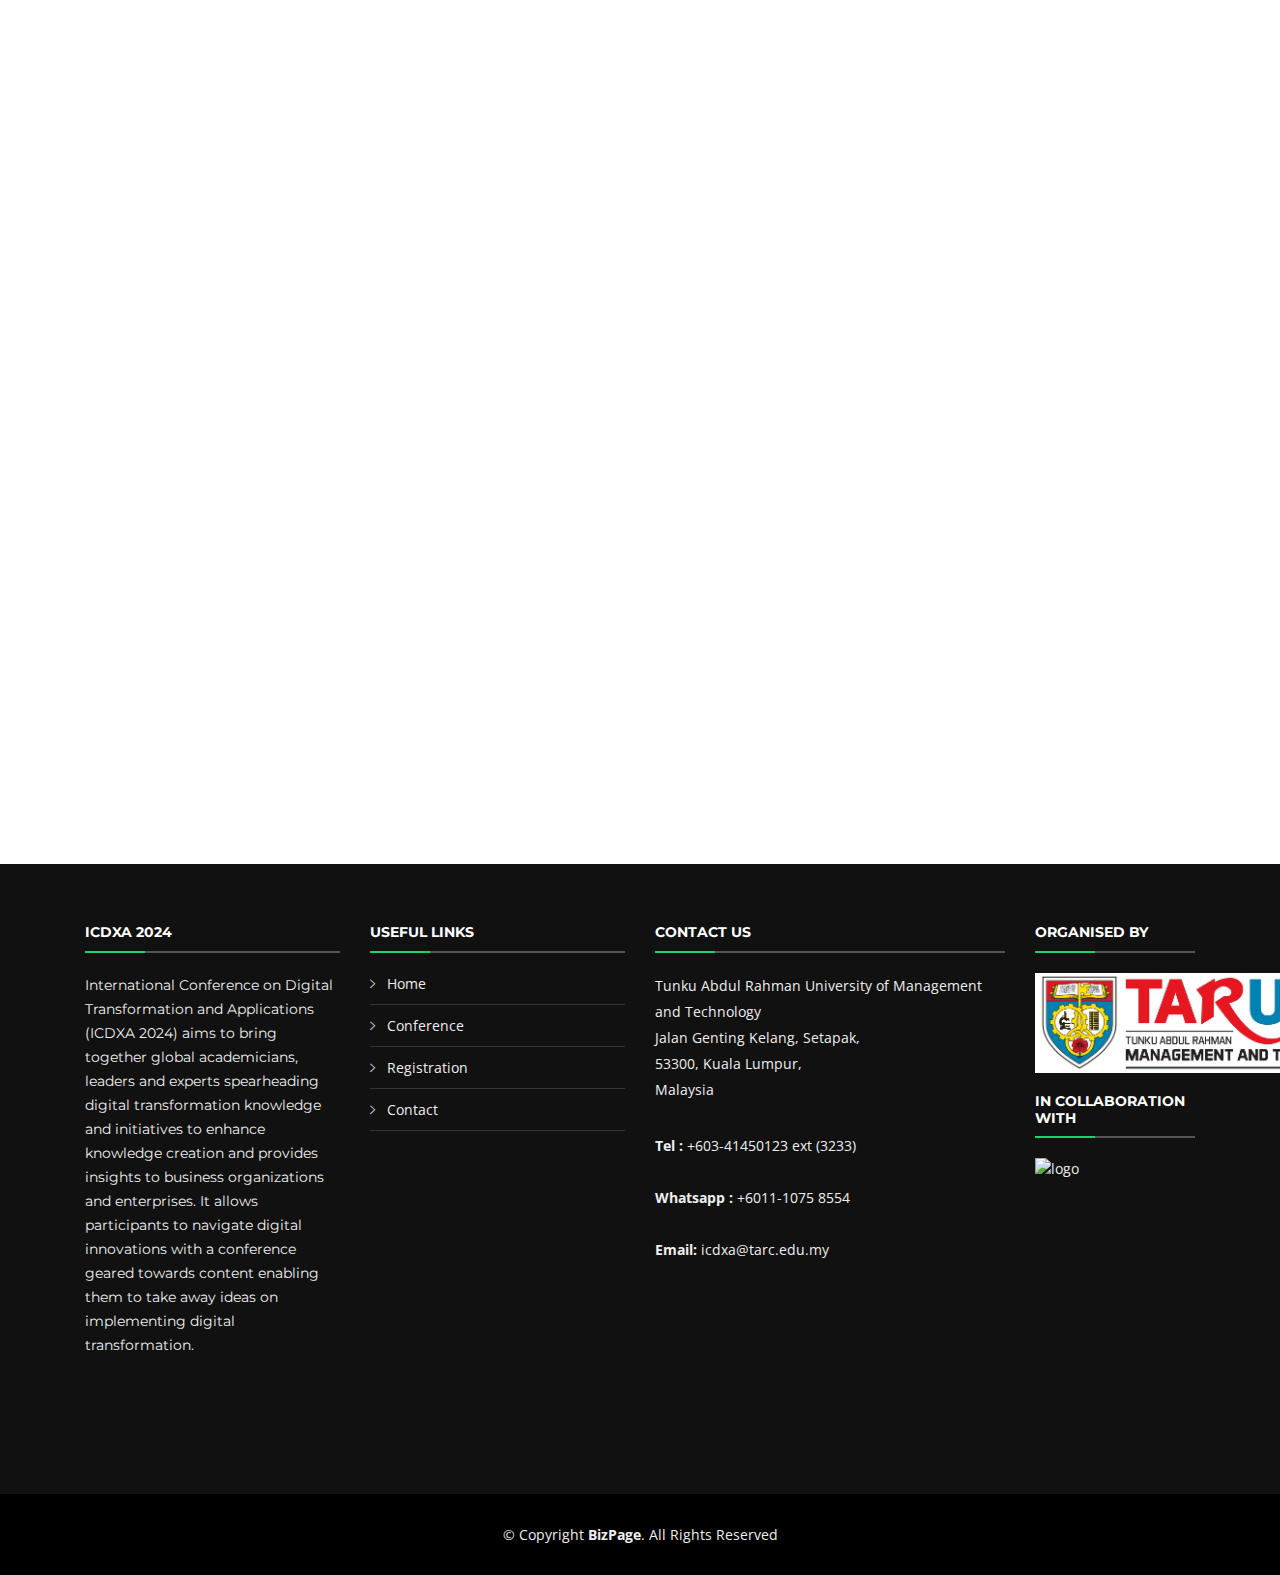
==== commit 0fc1cb82: "Update index.html" ====
--- a/index.html
+++ b/index.html
@@ -485,7 +485,8 @@
                 <td>
                   <!-- Opening address <br>
                   Prof. Ir. Dr. Lee Sze Wei, President, TAR UC -->
-                  Keynote 1 <br> Mr. Kamarul A Muhamed (Aerodyne Group)
+                  Keynote 1 <br> Mr. Kamarul A Muhamed (Aerodyne Group) <br>
+                  Topic: Building Resilience through Digital Transformation
 <!--                   The keynote provides panel discussion on how technologies and trends are driving enterprise digital transformation.
                   An industry expert will be invited to critically discuss the key enablers of digital transformation, such as 5G technology,
                   infrastructure for omni-channel business, and digital innovations that enhance digital customer experience. -->
@@ -494,7 +495,8 @@
               <tr>
                 <th>10.20 am - 11.10 am</th>
                 <td>
-                  Keynote 2 <br> Prof. Noboru Koshizuka (University of Tokyo)
+                  Keynote 2 <br> Prof. Noboru Koshizuka (University of Tokyo) <br>
+                  Topic: DATA-EX: Cross-domain Data Sharing Platform in Federated Architecture
                 </td>
               </tr>
               <tr>
@@ -503,7 +505,8 @@
                   <!-- Launching Ceremony <br>
                   Video Presentation <br>
                   Online Photo Session -->
-                  Keynote 3 <br> Prof. Shandre M. Thangavelu (University of Adeleide)
+                  Keynote 3 <br> Prof. Shandre M. Thangavelu (University of Adeleide) <br>
+                  Topic: Structural and Digital Transformation on Regional Integration in ASEAN and East Asia
 <!--                   The keynote provides an insight of leading research on emerging technologies related to digital transformation driving 
                   industry 4.0. A key research leader will be invited to present the key enablers of digital transformation, such as artificial intelligence,
                   big data analytics, frameworks and policies, that drives all different industries. -->
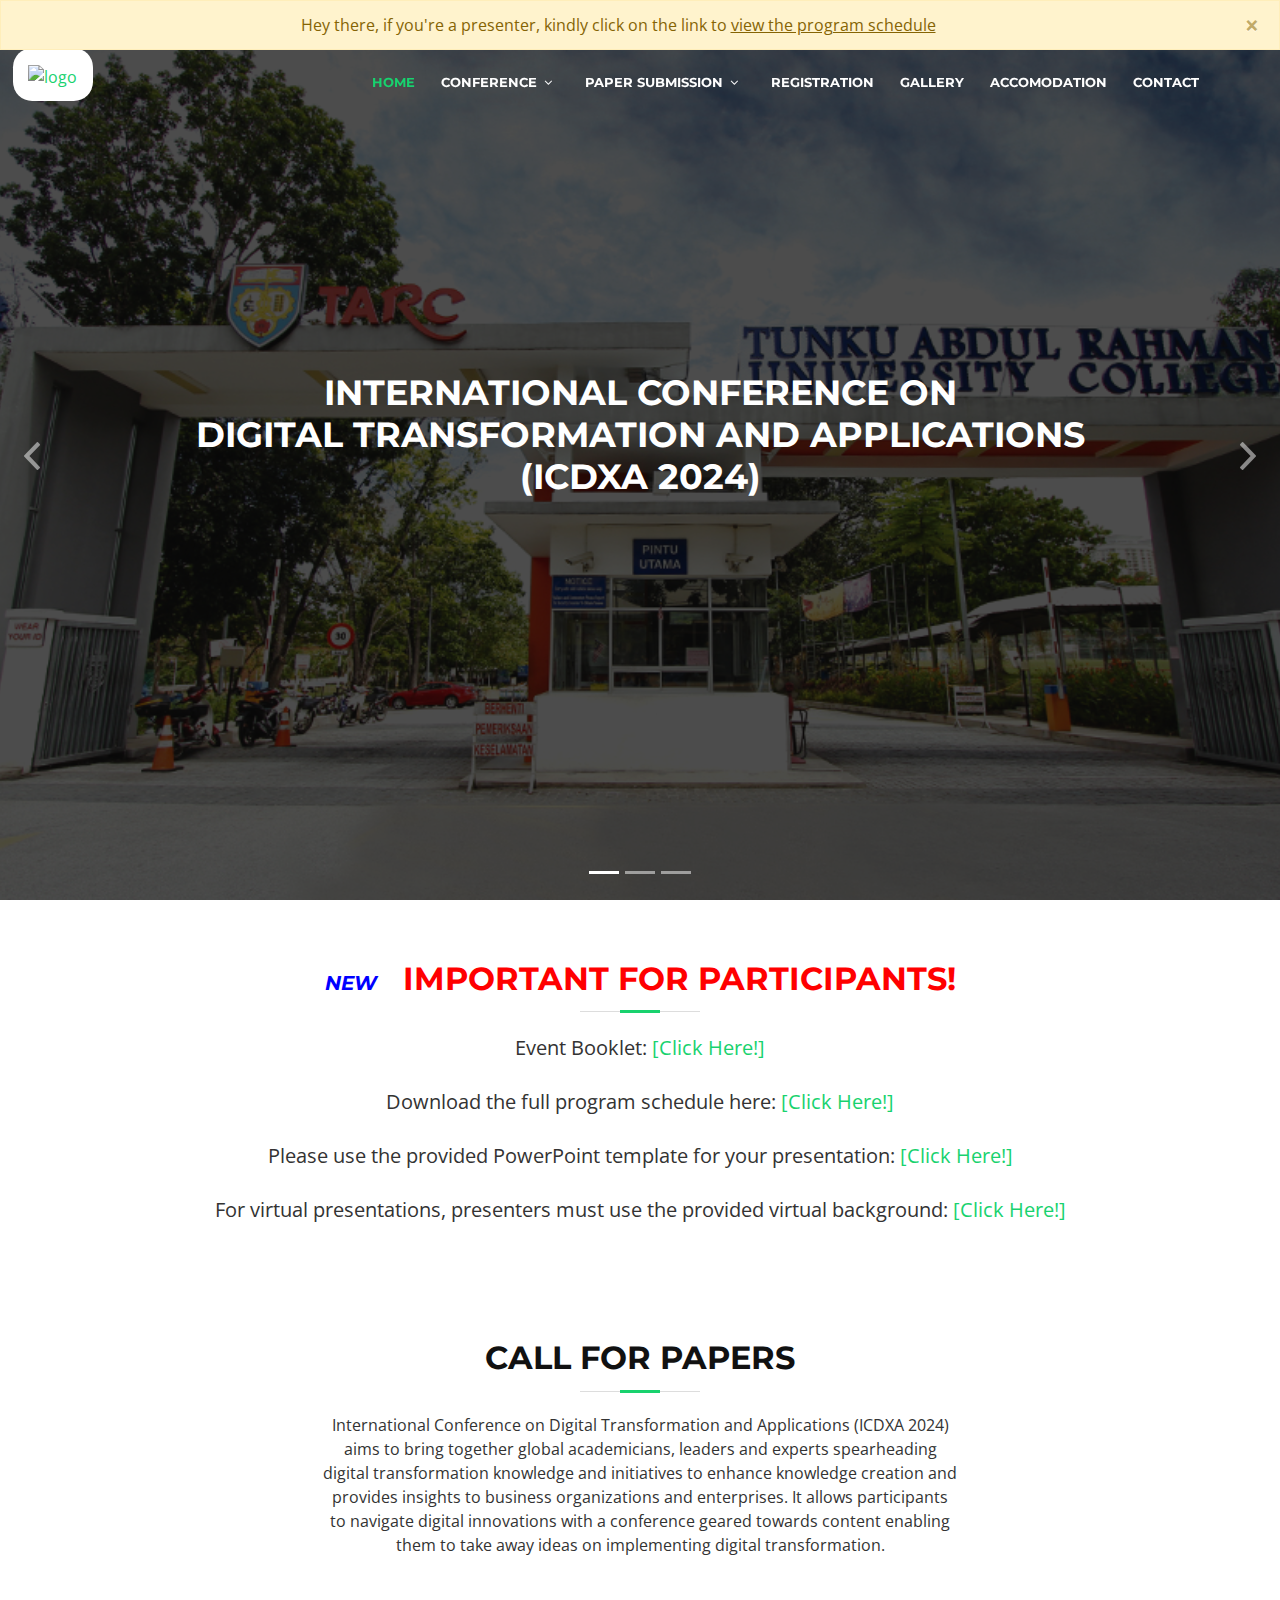
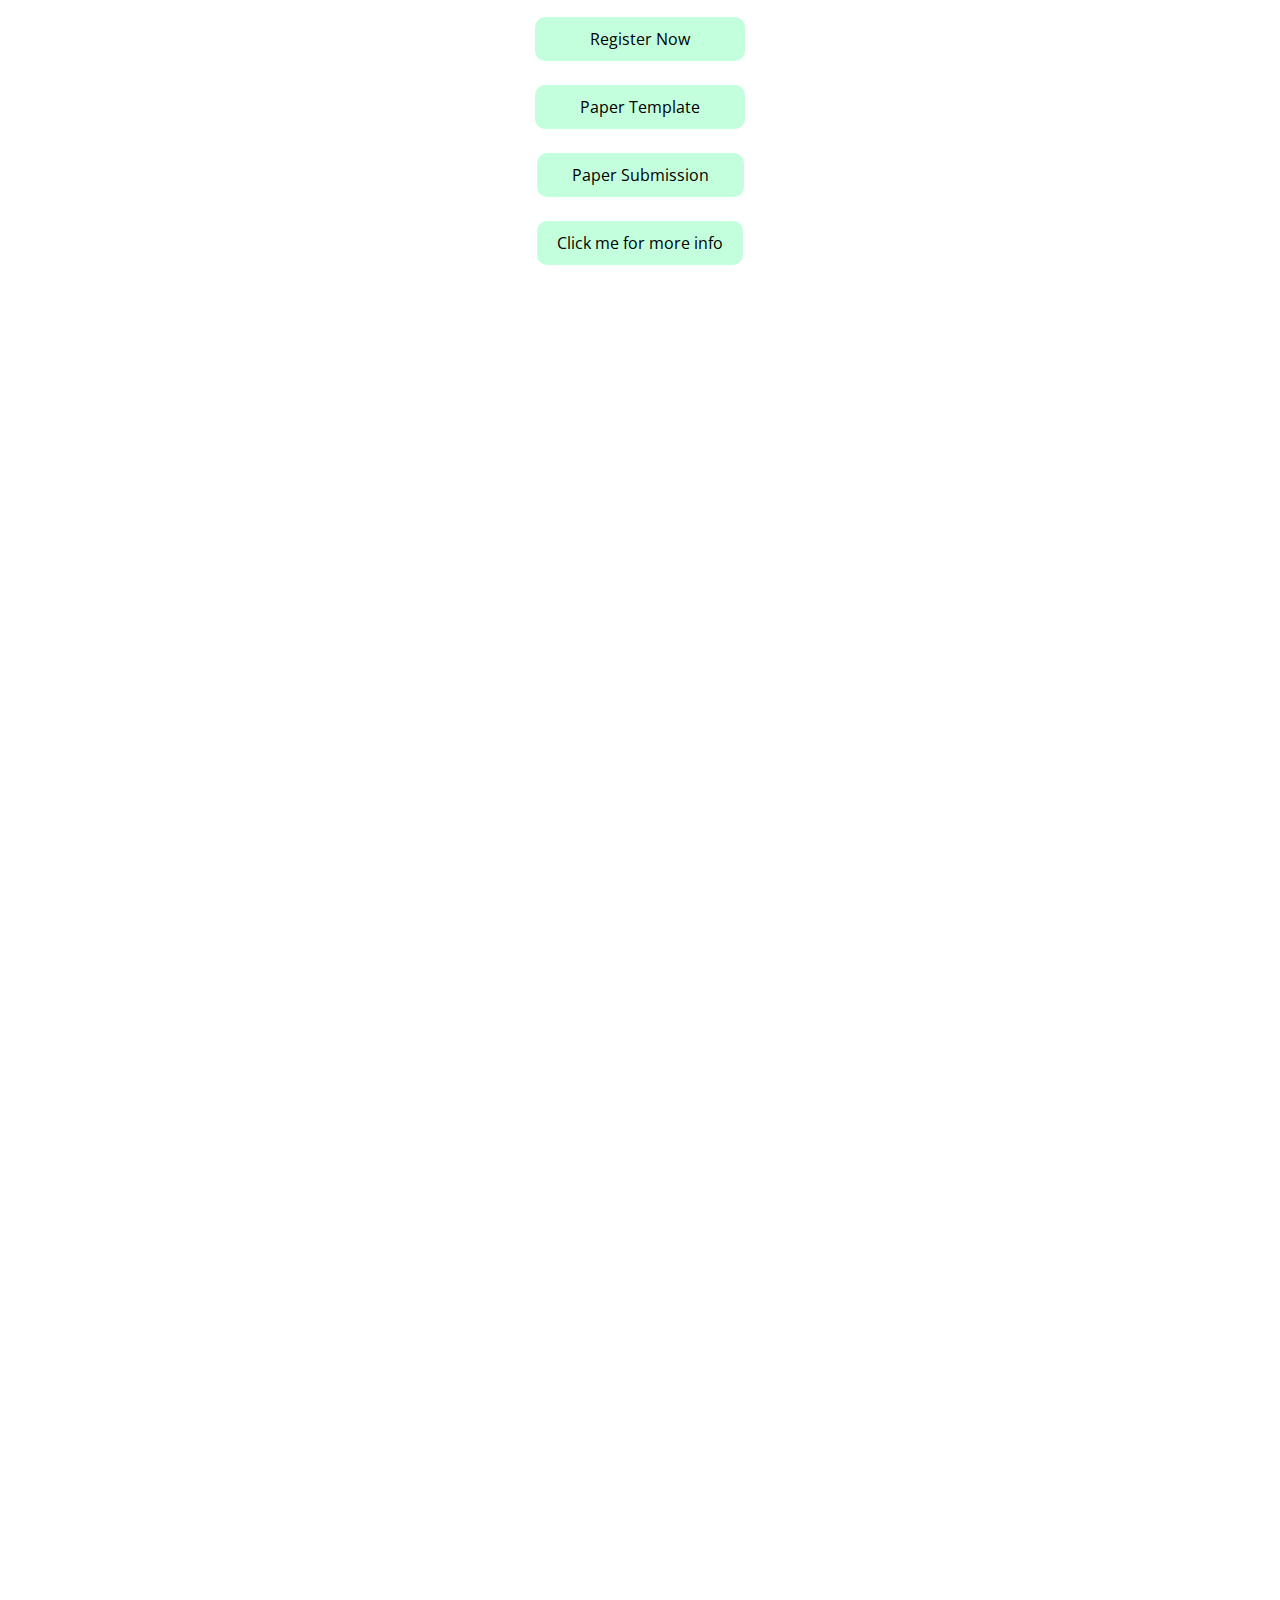
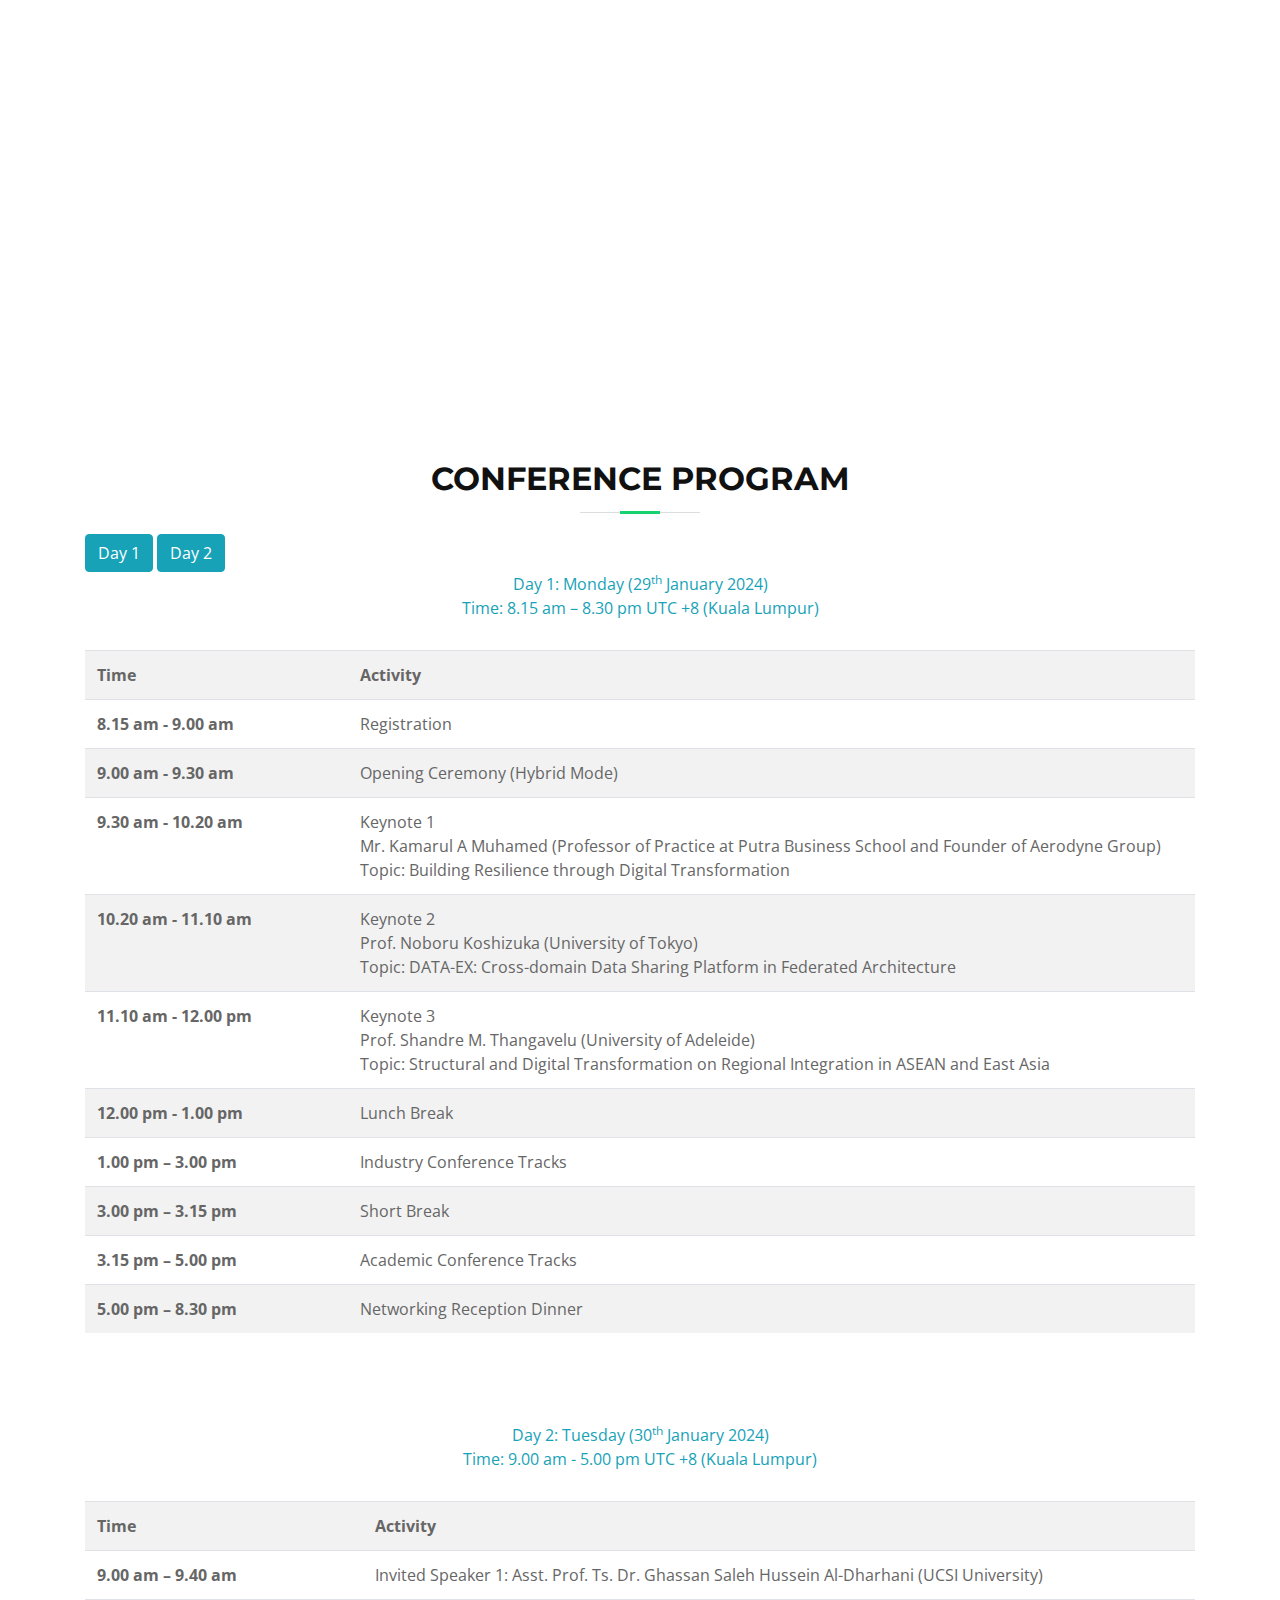
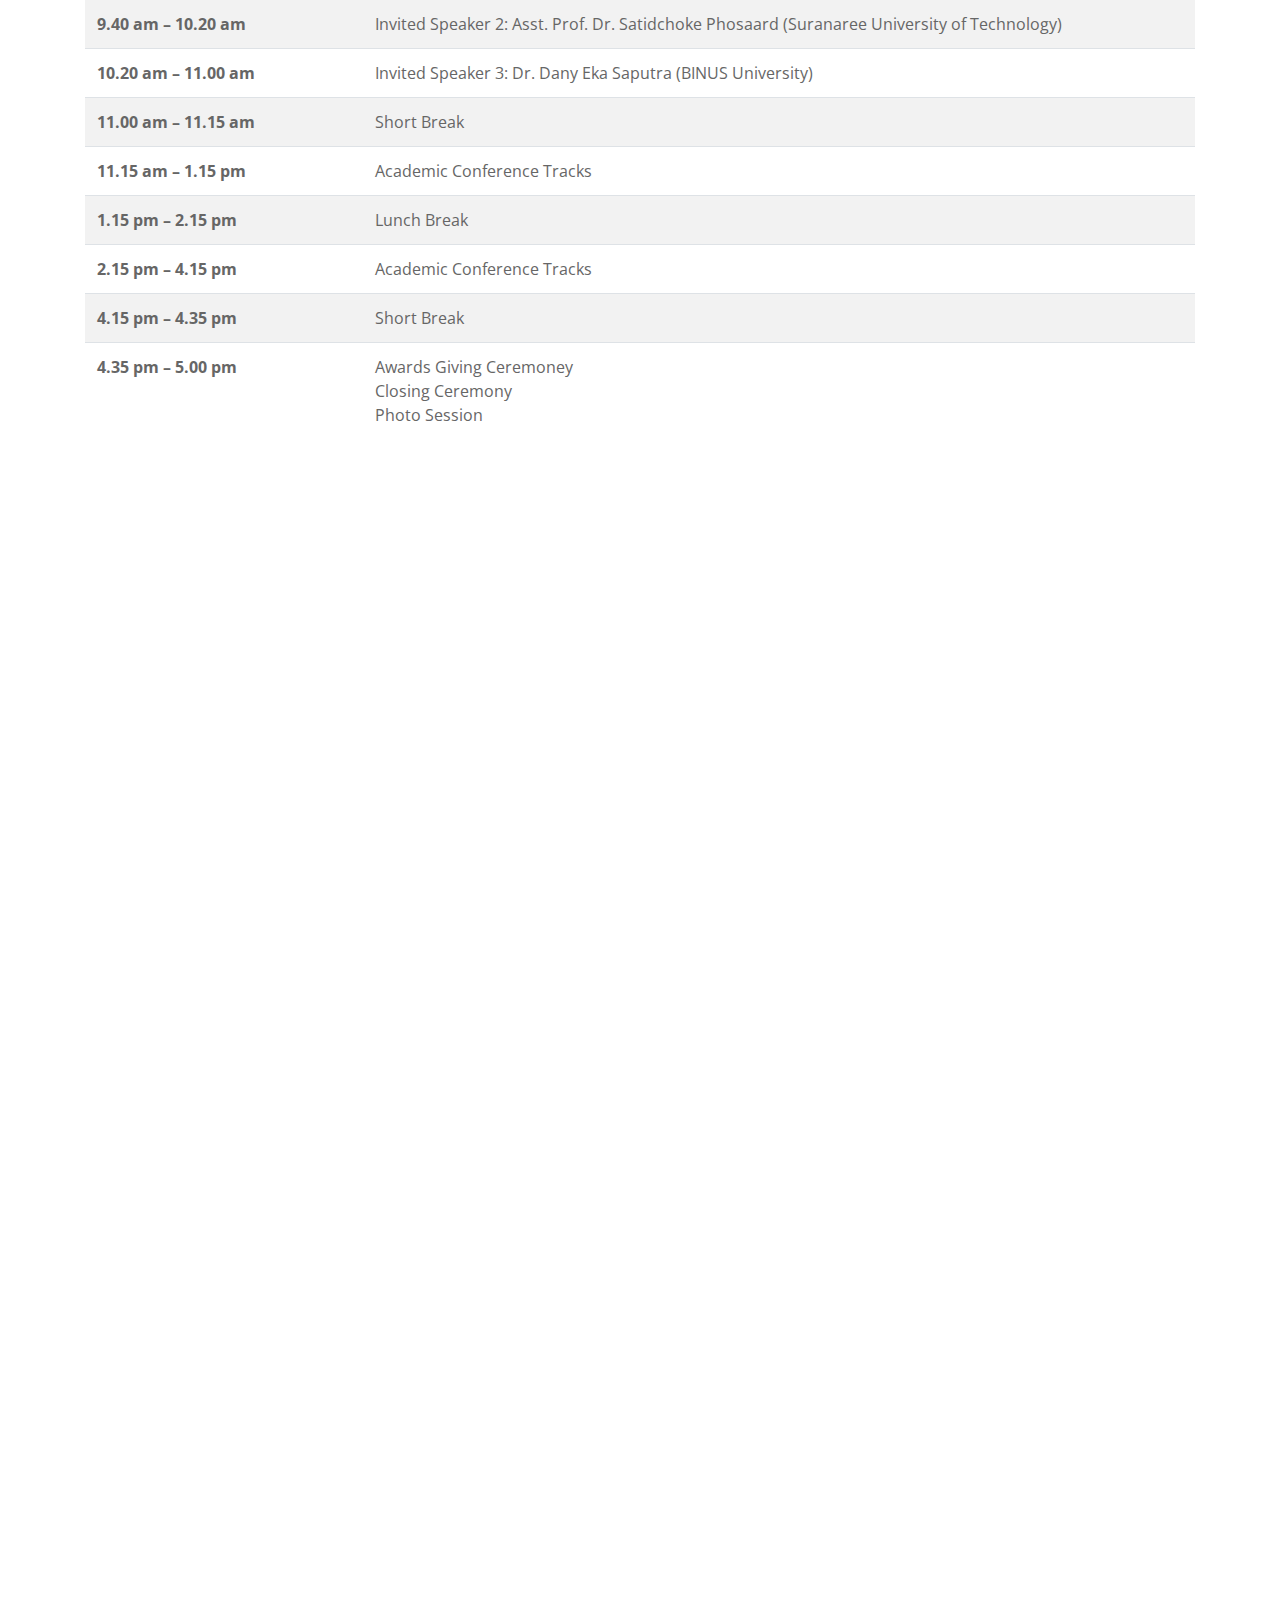
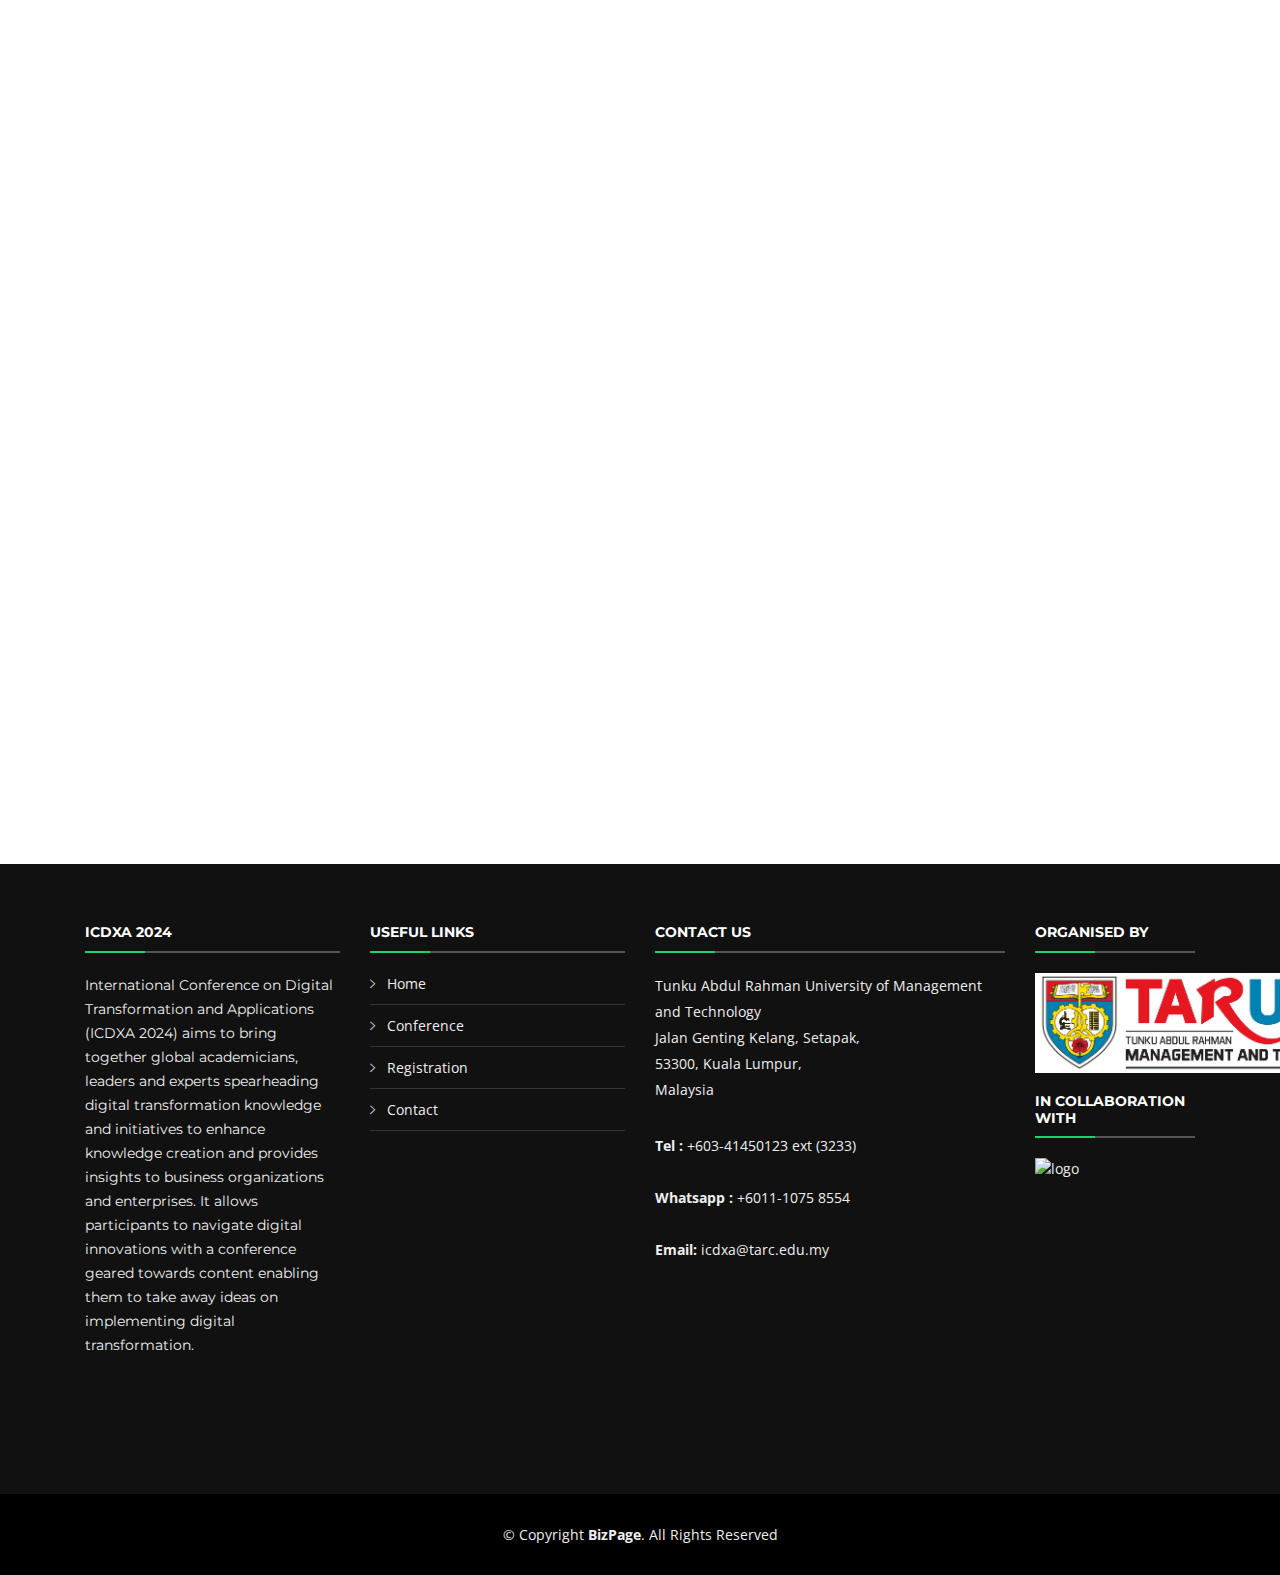
==== commit af1c2573: "Merge branch 'main' of https://github.com/ICDXA/icdxa" ====
--- a/index.html
+++ b/index.html
@@ -485,7 +485,7 @@
                 <td>
                   <!-- Opening address <br>
                   Prof. Ir. Dr. Lee Sze Wei, President, TAR UC -->
-                  Keynote 1 <br> Mr. Kamarul A Muhamed (Aerodyne Group) <br>
+                  Keynote 1 <br> Mr. Kamarul A Muhamed (Professor of Practice at Putra Business School and Founder of Aerodyne Group) <br>
                   Topic: Building Resilience through Digital Transformation
 <!--                   The keynote provides panel discussion on how technologies and trends are driving enterprise digital transformation.
                   An industry expert will be invited to critically discuss the key enablers of digital transformation, such as 5G technology,
